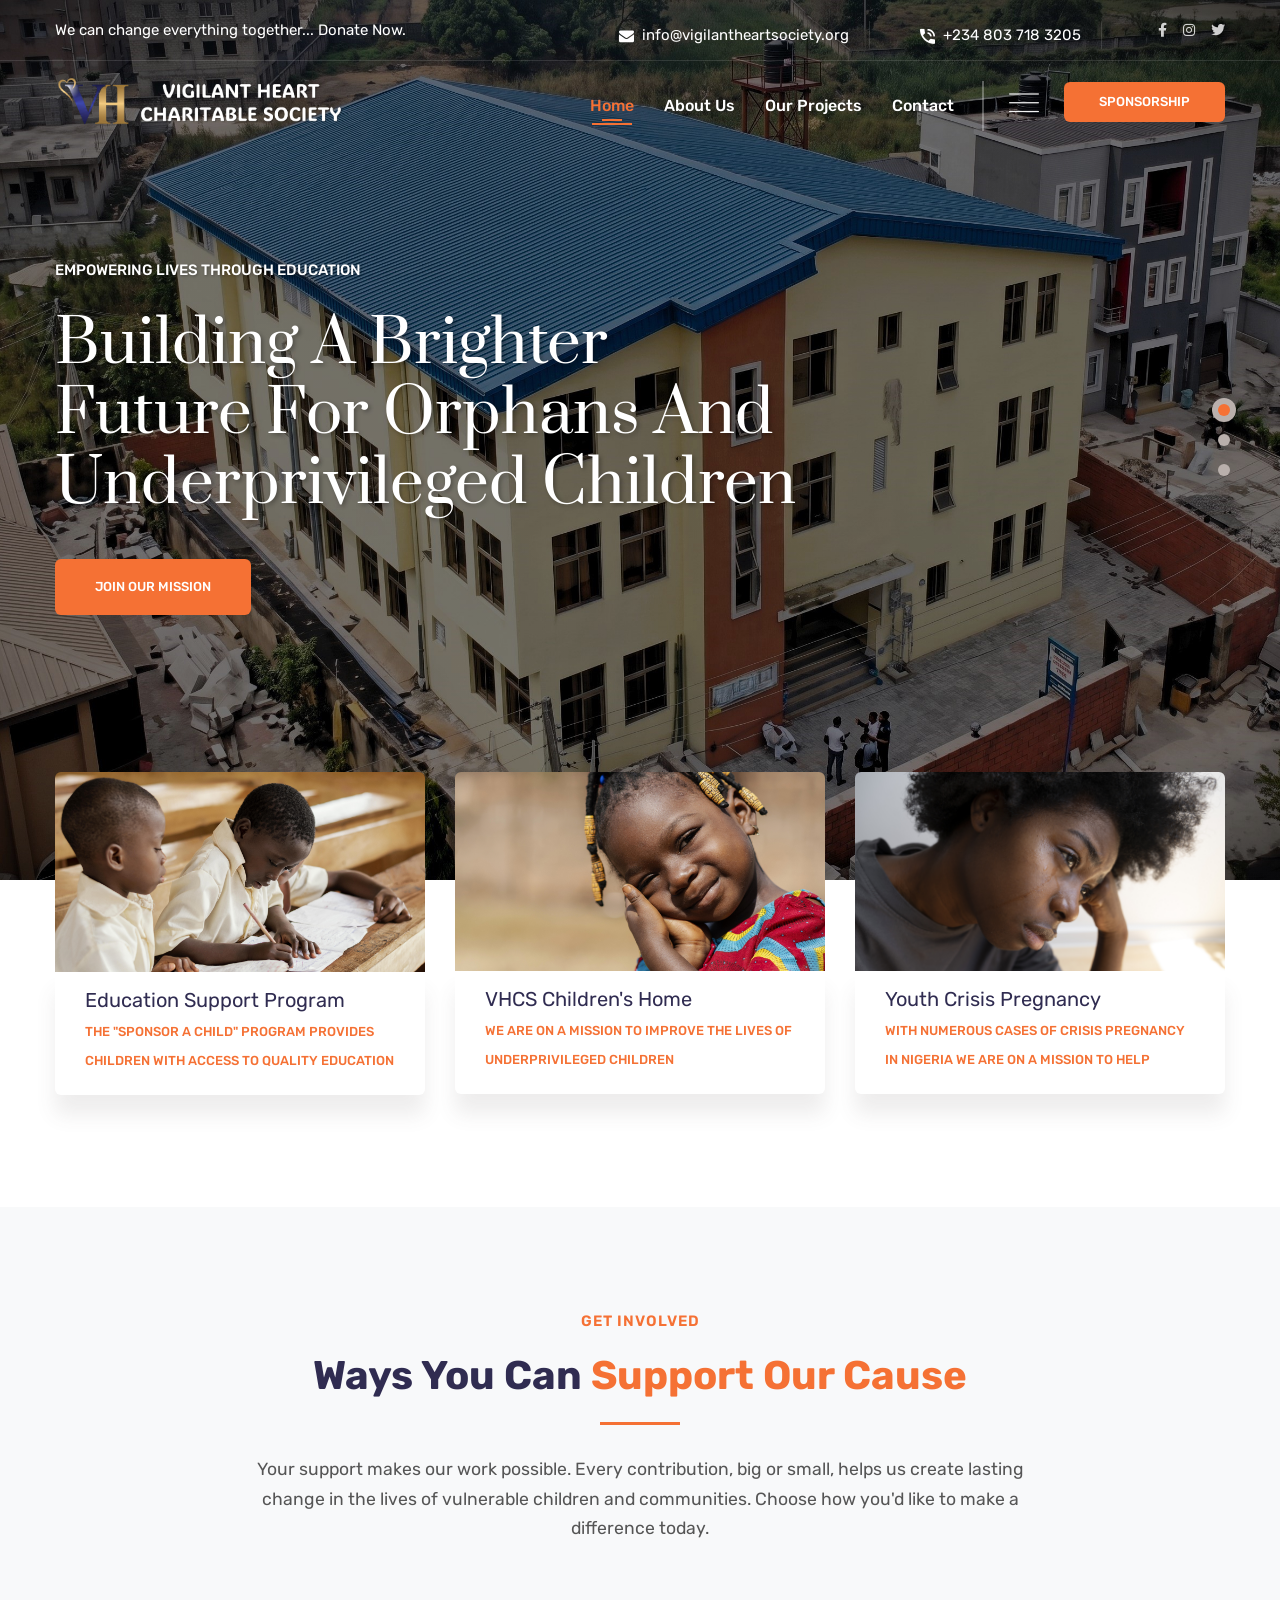
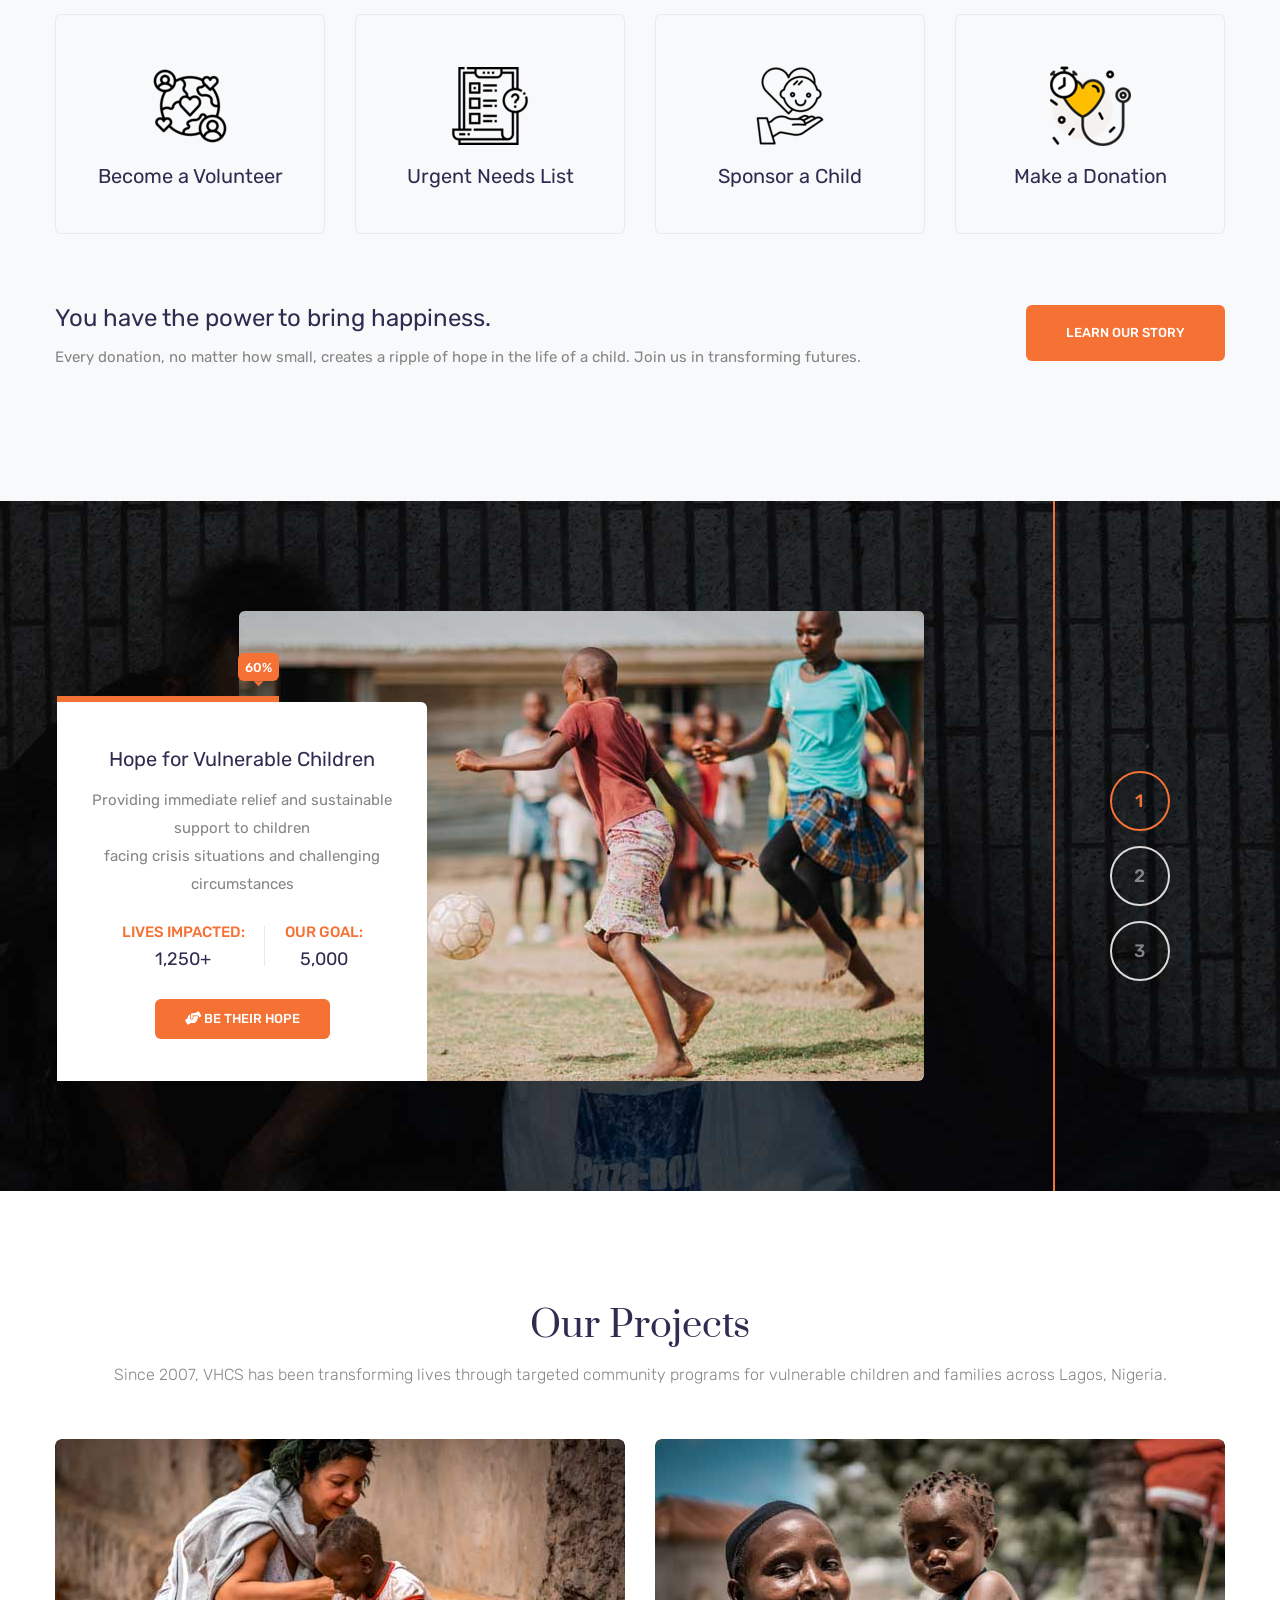
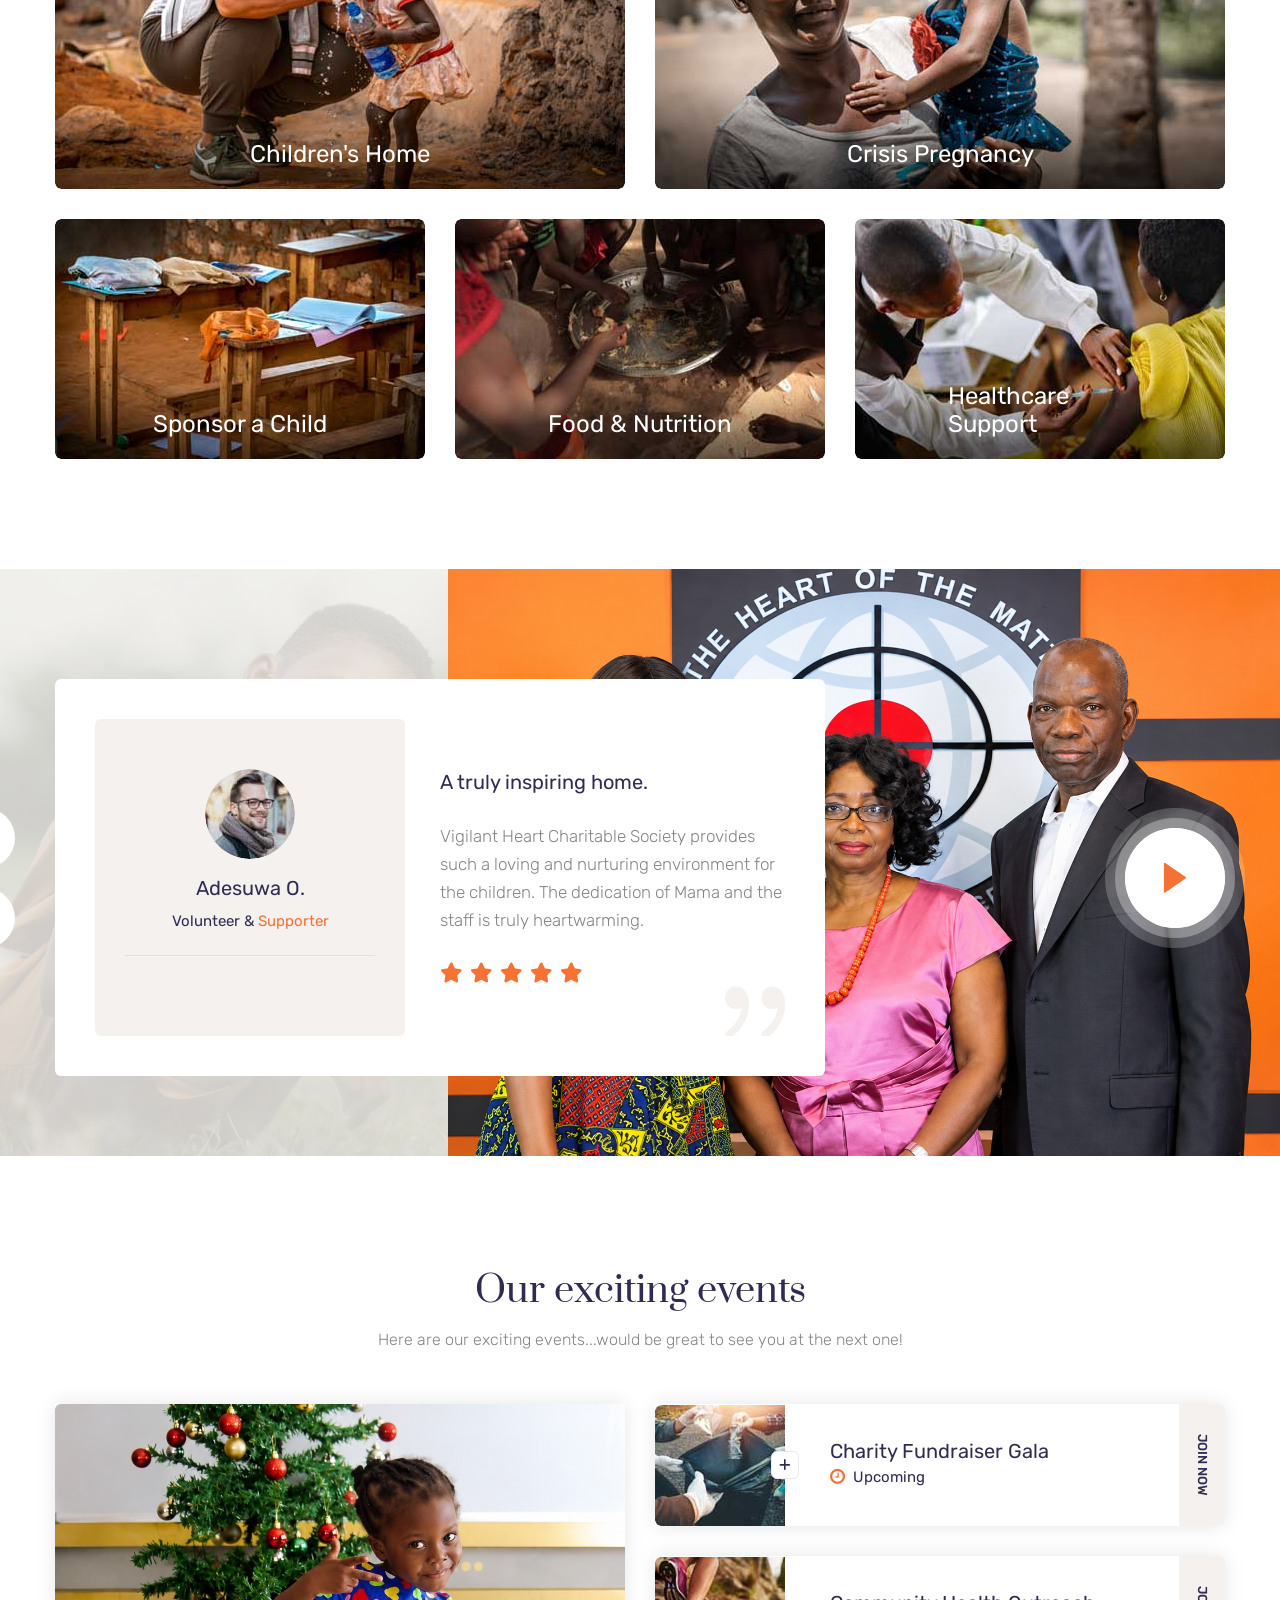
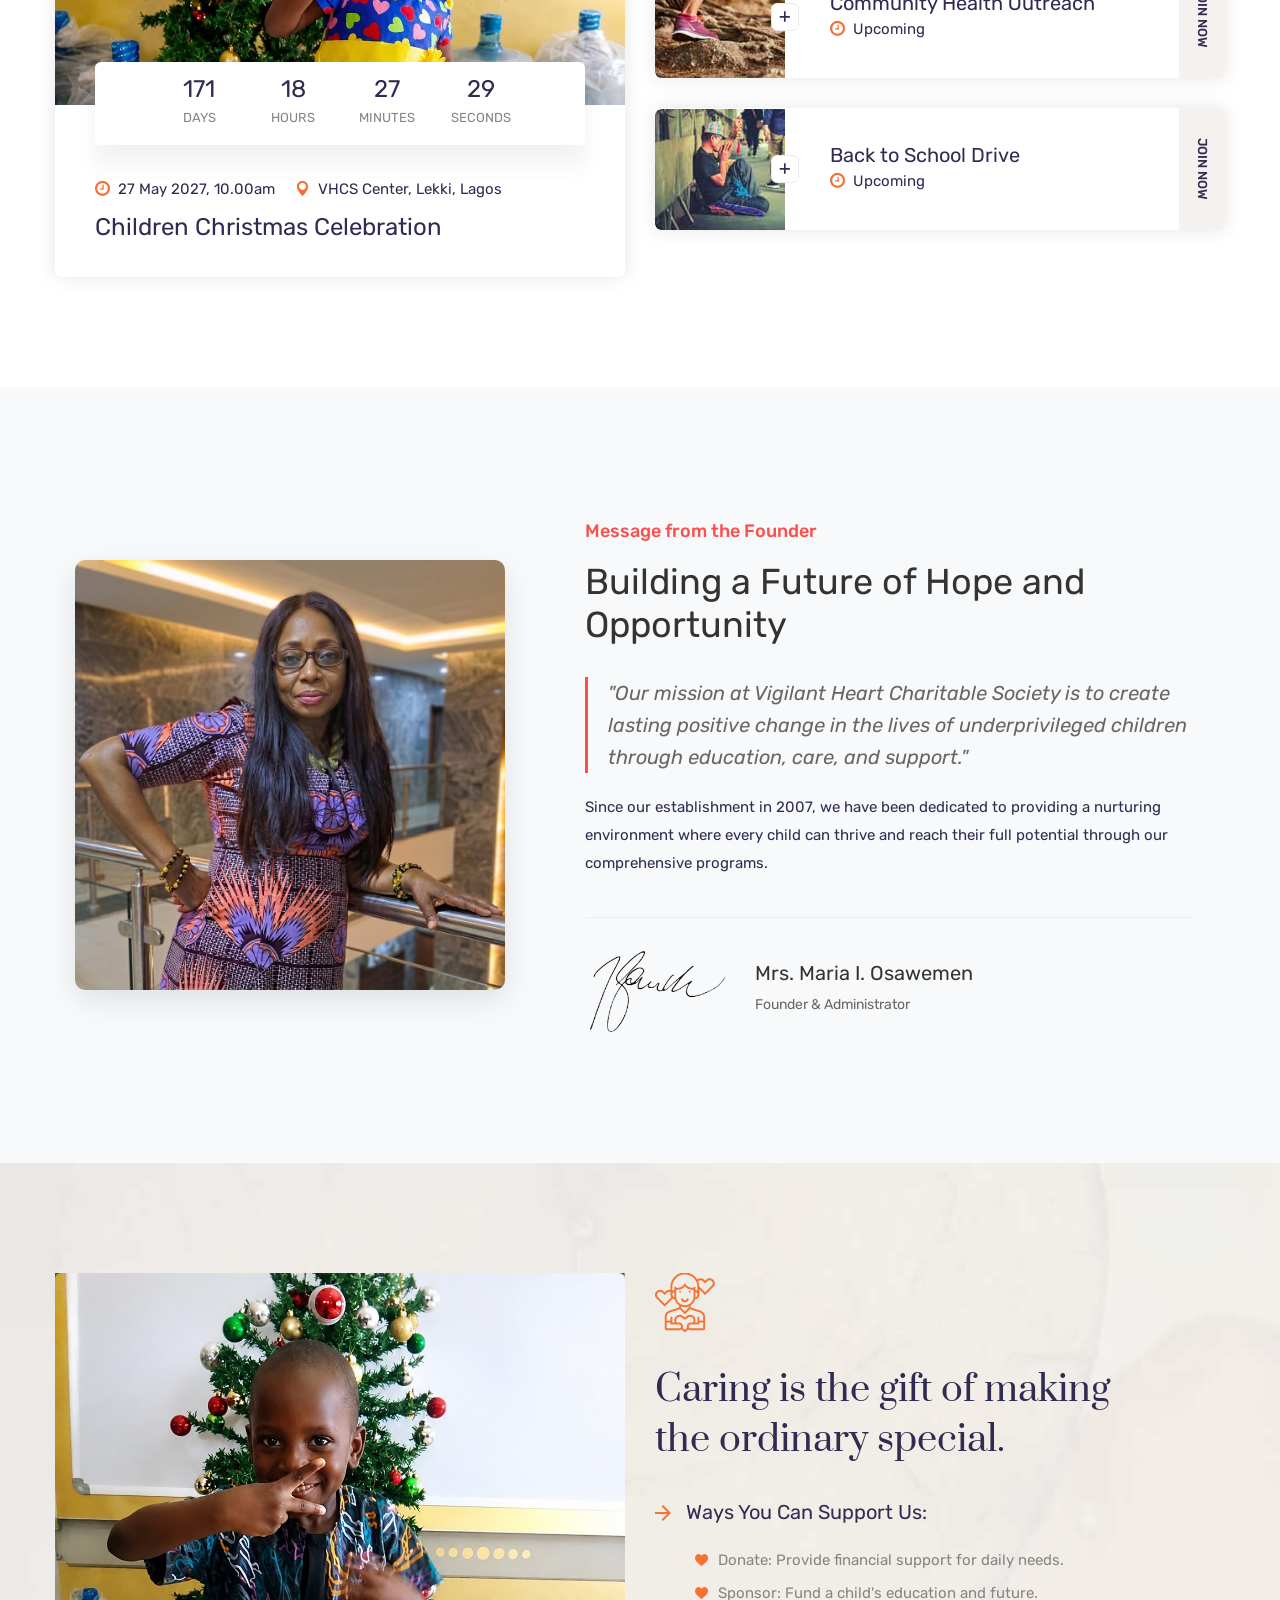
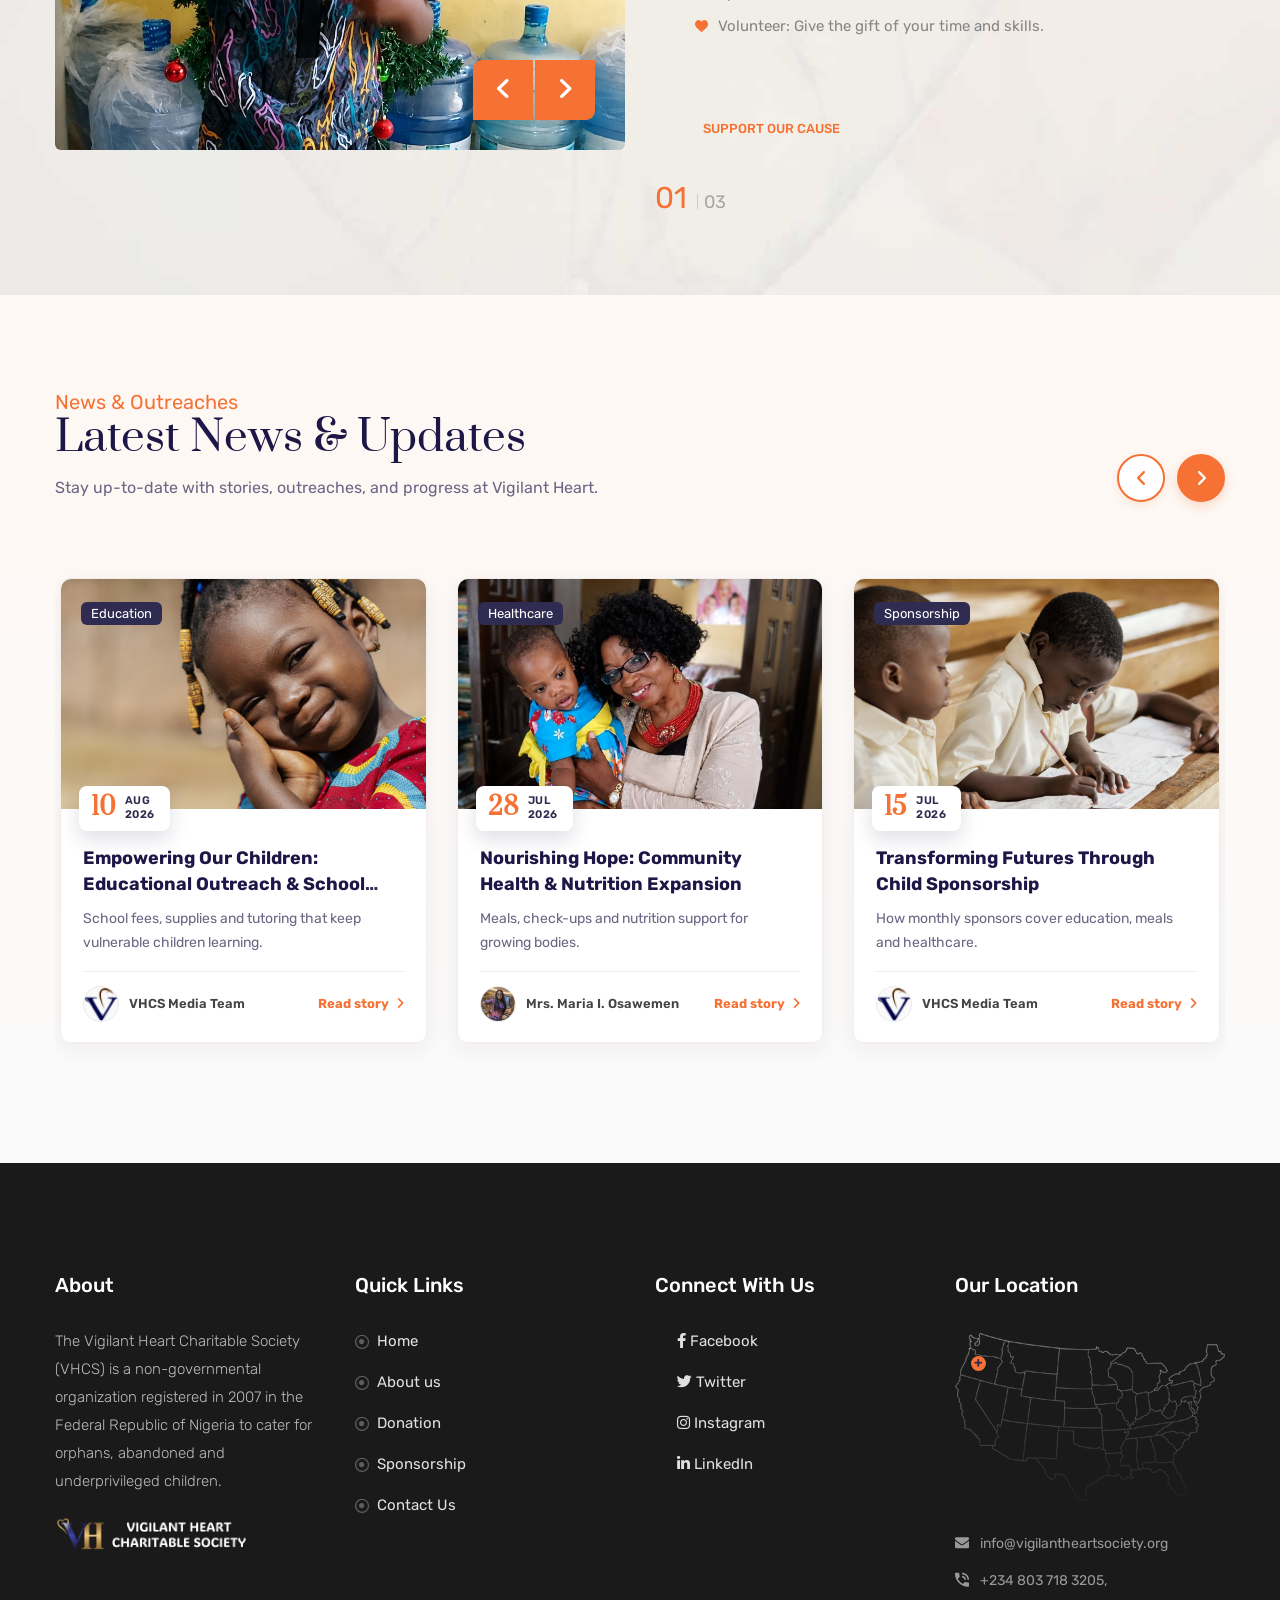
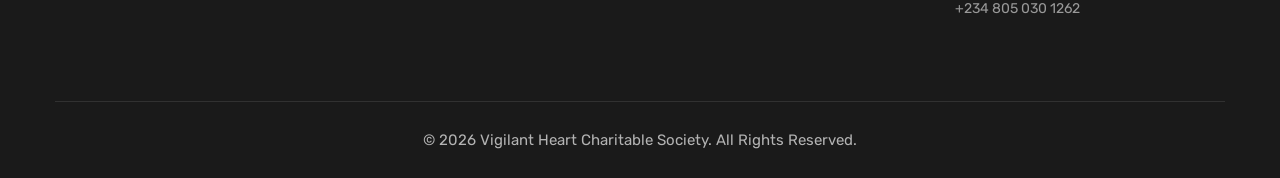
==== index.html @ 9d8cbc6f "Refactor code structure for improved readability and maintainability" ====
<!DOCTYPE html>
<html lang="en">

<head>
    <meta charset="utf-8">
    <meta name="description" content="Vigilant Heart Charitable Society is an orphanage and support center in Lagos, Nigeria, dedicated to caring for orphans, abandoned children, and underprivileged youth.">
    <title>We can change everything together | Vigilant Heart Charitable Society</title>

    <link rel="shortcut icon" href="images/favicon-2.png" type="image/x-icon">
    <link rel="icon" href="images/favicon-2.png" type="image/x-icon">

    <!-- Google Fonts -->
    <link href="https://fonts.googleapis.com/css?family=Prata|Rubik:300,400,500,700&amp;display=swap" rel="stylesheet">

    <!-- Stylesheets -->
    <link href="css/bootstrap.css" rel="stylesheet">
    <link href="css/jquery-ui.css" rel="stylesheet">
    <link href="css/swiper.min.css" rel="stylesheet">
    <link href="css/flaticon.css" rel="stylesheet">
    <link href="css/font-awesome.css" rel="stylesheet">
    <link href="css/animate.css" rel="stylesheet">
    <link href="css/custom-animate.css" rel="stylesheet">
    <link href="css/jquery.fancybox.min.css" rel="stylesheet">
    <link href="css/owl.css" rel="stylesheet">
    <link href="css/style.css" rel="stylesheet">
    <link href="css/sidebar-style.css" rel="stylesheet">
    <link href="css/responsive.css" rel="stylesheet">
    <link href="css/vhcs-custom.css" rel="stylesheet">
    <link href="https://cdnjs.cloudflare.com/ajax/libs/font-awesome/6.0.0-beta3/css/all.min.css" rel="stylesheet">

    <!-- Responsive -->
    <meta http-equiv="X-UA-Compatible" content="IE=edge">
    <meta name="viewport" content="width=device-width, initial-scale=1.0, maximum-scale=1.0, user-scalable=0">

</head>

<body>

    <div class="page-wrapper">
        <!-- Preloader -->
        <div class="loader-wrap">
            <div class="preloader"></div>
            <div class="layer layer-one"><span class="overlay"></span></div>
            <div class="layer layer-two"><span class="overlay"></span></div>
            <div class="layer layer-three"><span class="overlay"></span></div>
        </div>

        <!-- Main Header-->
        <header class="main-header style-two">
            <!-- Top bar -->
            <div class="top-bar style-two">
                <div class="auto-container">
                    <div class="wrapper-box">
                        <div class="left-content">
                            <div class="text">We can change everything together... <a href="#"
                                    class="donate-box-btn">Donate Now.</a></div>
                        </div>
                        <div class="right-content d-flex align-items-center">
                            <ul class="contact-info">
                                <li><span class="flaticon-mail"></span><a
                                        href="mailto:info@vigilantheartsociety.org">info@vigilantheartsociety.org</a>
                                </li>
                                <li><span class="flaticon-phone"></span><a href="tel:+2348050301262">+234 803 718 3205</a></li>
                            </ul>
                            <ul class="top-social-icons d-flex align-items-center">
                                <li><a href="#"><span class="fab fa-facebook-f"></span></a></li>
                                <li><a href="#"><span class="fab fa-instagram"></span></a></li>
                                <li><a href="#"><span class="fab fa-twitter"></span></a></li>
                            </ul>
                        </div>
                    </div>
                </div>
            </div>

            <!-- Header Upper -->
            <div class="header-upper style-two">
                <div class="auto-container">
                    <div class="wrapper-box">
                        <div class="logo-column">
                            <div class="logo-box">
                                <div class="logo"><a href="index.html"><img src="images/logo-2.png" alt="" title=""></a>
                                </div>
                            </div>
                        </div>
                        <div class="right-column">
                            <div class="option-wrapper">
                                <div class="nav-outer">

                                    <!-- Main Menu -->
                                    <nav class="main-menu navbar-expand-xl navbar-dark">

                                        <div class="collapse navbar-collapse">
                                            <ul class="navigation">
                                                <li class="current"><a href="index.html">Home</a>
                                                </li>
                                                <li class="dropdown"><a href="about.html">About Us</a>
                                                    <ul>
                                                        <li><a href="about.html#our-story">Our Story</a></li>
                                                        <li><a href="about.html#our-mission">Our Mission</a></li>
                                                        <li><a href="about.html#our-vision">Our Vision</a></li>
                                                        <li><a href="about.html#faqs">FAQs</a>
                                                        </li>
                                                    </ul>
                                                </li>

                                                <li class="dropdown"><a href="projects.html">Our Projects</a>
                                                    <ul>
                                                        <li><a href="sponsor.html">Sponsor a Child</a></li>
                                                        <li><a href="child-welfare.html">VHCS Children's Home</a></li>
                                                        <li><a href="crisis-pregnancy.html">Youth Crisis Pregnancy</a></li>
                                                        <li><a href="documents/urgent-needs-list.pdf" target="_blank">Urgent Needs</a></li>
                                                    </ul>
                                                </li>
                                                <li><a href="contact.html">Contact</a></li>
                                            </ul>
                                        </div>
                                    </nav><!-- Main Menu End-->

                                </div>

                                <div class="navbar-btn-wrap">
                                    <button class="anim-menu-btn">
                                        <i class="flaticon-menu"></i>
                                    </button>
                                </div>
                                <div class="link-btn volunteer-btn">
                                    <a href="#" class="theme-btn btn-style-four"><span>Sponsorship</span></a>
                                </div>
                            </div>
                        </div>
                    </div>
                </div>
            </div>
            <!--End Header Upper-->

            <!--End Header Upper-->
            <div class="sticky-header style-two">
                <div class="auto-container">
                    <div class="wrapper-box">
                        <div class="logo-column">
                            <div class="logo-box">
                                <div class="logo"><a href="index.html"><img src="images/vhcs-logo.png" alt=""
                                            title=""></a></div>
                            </div>
                        </div>
                        <div class="menu-column">
                            <div class="nav-outer">

                                <div class="nav-inner">

                                    <!-- Main Menu -->
                                    <nav class="main-menu navbar-expand-xl navbar-dark">

                                        <div class="collapse navbar-collapse">
                                            <ul class="navigation">
                                            </ul>
                                        </div>
                                    </nav><!-- Main Menu End-->

                                </div>
                            </div>
                        </div>
                            <button type="button" class="anim-menu-btn sticky-menu-btn" aria-label="Open menu"><span class="flaticon-menu"></span></button>
                    </div>
                </div>
            </div>

            <!-- Mobile Menu  -->
            <div class="mobile-menu style-two">
                <div class="menu-box">
                    <div class="logo"><a href="index.html"><img src="images/logo-2.png" alt=""></a></div>
                    <!-- Main Menu -->
                    <nav class="main-menu navbar-expand-xl navbar-dark">
                        <div class="navbar-header">
                            <!-- Toggle Button -->
                            <button type="button" class="navbar-toggle" data-toggle="collapse"
                                data-target="#navbarSupportedContent" aria-controls="navbarSupportedContent"
                                aria-expanded="false" aria-label="Toggle navigation">
                                <span class="flaticon-menu"></span>
                            </button>
                        </div>

                        <div class="collapse navbar-collapse" id="navbarSupportedContent">
                            <ul class="navigation">

                            </ul>
                        </div>
                    </nav>
                    <!-- Main Menu End-->
                </div>

            </div>
            <!-- End Mobile Menu -->

            <div class="nav-overlay">
                <div class="cursor"></div>
                <div class="cursor-follower"></div>
            </div>
        </header>
        <!-- End Main Header -->

        <!-- Hidden Sidebar -->
        <section class="hidden-sidebar style-two close-sidebar">
            <div class="sidebar-backdrop"></div>
            <div class="sidebar-content">
                <div class="hidden-sidebar-close"><span class="flaticon-cross"></span></div>
                <div class="logo"><a href="#"><img src="images/vhcs-logo.png" alt=""></a></div>

                <div class="sidebar-inner-content">

                    <div class="sidebar-header">
                        <h3 class="title">A Glimpse of Hope</h3>
                        <p class="quote">"The smallest act of kindness is worth more than the grandest intention."</p>
                    </div>

                    <div class="stories-of-change">
                        <h4 class="stories-title">Stories of Change</h4>
                        <div class="story-card-wrapper">
                            <!-- Story Card 1 -->
                            <a href="#" class="story-card">
                                <div class="story-card-image"
                                    style="background-image: url('images/resource/cause-4.jpg');"></div>
                                <div class="story-card-content">
                                    <h5>Empowering Futures</h5>
                                    <p>Providing education to over 80 children in the home and rural communities.</p>
                                </div>
                            </a>
                            <!-- Story Card 2 -->
                            <a href="#" class="story-card">
                                <div class="story-card-image"
                                    style="background-image: url('images/resource/cause-5.jpg');"></div>
                                <div class="story-card-content">
                                    <h5>Nourishing Hope</h5>
                                    <p>Delivering daily meals to children and families in need.</p>
                                </div>
                            </a>
                            <!-- Story Card 3 -->
                            <a href="#" class="story-card">
                                <div class="story-card-image"
                                    style="background-image: url('images/resource/cause-6.jpg');"></div>
                                <div class="story-card-content">
                                    <h5>Building Health</h5>
                                    <p>Offering free medical check-ups and healthcare services.</p>
                                </div>
                            </a>
                        </div>
                    </div>

                    <div class="sidebar-footer">
                        <div class="action-icons">
                            <a href="#" class="action-icon donate-box-btn">
                                <i class="fa fa-heart"></i>
                                <span>Donate</span>
                            </a>
                            <a href="#" class="action-icon volunteer-btn">
                                <i class="fa fa-users"></i>
                                <span>Volunteer</span>
                            </a>
                            <a href="#project" class="action-icon">
                                <i class="fa fa-briefcase"></i>
                                <span>Projects</span>
                            </a>
                        </div>
                        <div class="social-links-sidebar">
                            <a href="#"><i class="fab fa-whatsapp"></i></a>
                            <a href="#"><i class="fab fa-twitter"></i></a>
                            <a href="#"><i class="fab fa-instagram"></i></a>
                            <a href="#"><i class="fab fa-linkedin"></i></a>
                        </div>
                    </div>

                </div>
            </div>
        </section>

        <!-- Bnner Section -->
        <section class="banner-section style-two">
            <div class="swiper-container banner-slider">
                <div class="swiper-wrapper">
                    <!-- Slide Item -->
                    <div class="swiper-slide" style="background-image: url(images/main-slider/1.jpg);">
                        <div class="content-outer">
                            <div class="content-box">
                                <div class="inner">
                                    <h4>Empowering Lives Through Education</h4>
                                    <h1>Building a Brighter <br>Future for Orphans and <br>Underprivileged Children</h1>
                                    <div class="link-box"><a href="#" class="theme-btn btn-style-five"><span>Join Our
                                                Mission</span></a></div>
                                </div>
                            </div>
                        </div>
                    </div>

                    <!-- Slide Item -->
                    <div class="swiper-slide" style="background-image: url(images/main-slider/2.jpg);">
                        <div class="content-outer">
                            <div class="content-box justify-content-end">
                                <div class="inner">
                                    <h4>Making Dreams Possible</h4>
                                    <h1>Every Child Deserves <br>a Chance to <br>Thrive and Succeed</h1>
                                    <div class="link-box"><a href="#"
                                            class="theme-btn btn-style-five donate-box-btn"><span>Support Our
                                                Cause</span></a></div>
                                </div>
                            </div>
                        </div>
                    </div>

                    <!-- Slide Item -->
                    <div class="swiper-slide" style="background-image: url(images/main-slider/3.jpg);">
                        <div class="content-outer">
                            <div class="content-box">
                                <div class="inner">
                                    <h4>Creating Lasting Impact</h4>
                                    <h1>Transforming Lives <br>Through Care, <br>Education & Support</h1>
                                    <div class="link-box"><a href="#"
                                            class="theme-btn btn-style-five volunteer-btn"><span>Become a
                                                Volunteer</span></a></div>
                                </div>
                            </div>
                        </div>
                    </div>
                </div>
                <div class="banner-slider-pagination style-three"></div>
            </div>
        </section>
        <!-- End Bnner Section -->

        <!-- Causes Section Two -->
        <section class="causes-section-two">
            <div class="auto-container">
                <div class="cause-wrapper">
                    <div class="row">
                        <!-- Cause Block two -->
                        <div class="cause-block-two col-lg-4">
                            <div class="inner-box">
                                <div class="image">
                                    <img src="images/resource/sponosor-a-child.jpg" alt="">
                                    <div class="overlay">
                                        <a href="sponsor.html" class="theme-btn btn-style-seven"><span>Sponsor a
                                                Child</span></a>
                                    </div>
                                </div>
                                <div class="lower-content">
                                    <!--Progress Levels-->
                                    <div class="progress-levels style-two">

                                        <!--Skill Box-->
                                        <!-- <div class="progress-box wow fadeInRight" data-wow-delay="100ms" data-wow-duration="1500ms">
                                        <div class="inner">
                                            <div class="bar">
                                                <div class="bar-innner"><div class="bar-fill" data-percent="60"><div class="percent"></div></div></div>
                                            </div>
                                        </div>
                                    </div> -->
                                    </div>
                                    <div class="wrapper-box">
                                        <h4><a href="sponsor.html">Education Support Program</a></h4>
                                        <div class="info-box">
                                            <a href="sponsor.html"><span>The "Sponsor a Child" program provides children with
                                                    access to quality education</span></a>
                                        </div>
                                    </div>
                                </div>
                            </div>
                        </div>
                        <!-- Cause Block two -->
                        <div class="cause-block-two col-lg-4">
                            <div class="inner-box">
                                <div class="image">
                                    <img src="images/resource/portrait-smiley-young-african-boy_23-2148852718.jpg"
                                        alt="">
                                    <div class="overlay">
                                        <a href="child-welfare.html" class="theme-btn btn-style-seven"><span>More
                                                Details</span></a>
                                    </div>
                                </div>
                                <div class="lower-content">
                                    <!--Progress Levels-->
                                    <div class="progress-levels style-two">

                                        <!--Skill Box-->
                                        <!-- <div class="progress-box wow fadeInRight" data-wow-delay="100ms" data-wow-duration="1500ms">
                                        <div class="inner">
                                            <div class="bar">
                                                <div class="bar-innner"><div class="bar-fill" data-percent="82"><div class="percent"></div></div></div>
                                            </div>
                                        </div>
                                    </div> -->
                                    </div>
                                    <div class="wrapper-box">
                                        <h4><a href="child-welfare.html">VHCS Children's Home</a></h4>
                                        <div class="info-box">
                                            <a href="child-welfare.html"><span>We are on a mission to improve the lives of
                                                    underprivileged children</span></a>
                                        </div>
                                    </div>
                                </div>
                            </div>
                        </div>
                        <!-- Cause Block two -->
                        <div class="cause-block-two col-lg-4">
                            <div class="inner-box">
                                <div class="image">
                                    <img src="images/resource/young-depressed-adult-home.jpg" alt="">
                                    <div class="overlay">
                                        <a href="crisis-pregnancy.html" class="theme-btn btn-style-seven"><span>More
                                                Details</span></a>
                                    </div>
                                </div>
                                <div class="lower-content">
                                    <!--Progress Levels-->
                                    <div class="progress-levels style-two">

                                        <!--Skill Box-->
                                        <!-- <div class="progress-box wow fadeInRight" data-wow-delay="100ms" data-wow-duration="1500ms">
                                        <div class="inner">
                                            <div class="bar">
                                                <div class="bar-innner"><div class="bar-fill" data-percent="52"><div class="percent"></div></div></div>
                                            </div>
                                        </div>
                                    </div> -->
                                    </div>
                                    <div class="wrapper-box">
                                        <h4><a href="crisis-pregnancy.html">Youth Crisis Pregnancy</a></h4>
                                        <div class="info-box">
                                            <a href="crisis-pregnancy.html"><span>With numerous cases of crisis pregnancy in Nigeria we are
                                                    on a mission to help</span></a>
                                        </div>
                                    </div>
                                </div>
                            </div>
                        </div>
                    </div>
                </div>
            </div>
        </section>

        <!-- Feature Section -->
        <section class="feature-section bg-light" style="padding: 100px 0;">
            <div class="auto-container">
                <div class="text-center mb-5" style="margin-bottom: 70px !important;">
                    <span class="subtitle"
                        style="color: var(--theme-color-two); font-weight: 600; letter-spacing: 1px; text-transform: uppercase; display: block; margin-bottom: 15px;">Get
                        Involved</span>
                    <h1 style="font-size: 2.5rem; font-weight: 700; line-height: 1.3; margin-bottom: 20px;">Ways You Can
                        <span style="color: var(--theme-color-two);">Support Our Cause</span></h1>
                    <div class="divider mx-auto"
                        style="width: 80px; height: 3px; background: var(--theme-color-two); margin: 0 auto 30px;">
                    </div>
                    <p style="font-size: 1.1rem; color: #555; max-width: 800px; margin: 0 auto; line-height: 1.7;">
                        Your support makes our work possible. Every contribution, big or small, helps us create lasting
                        change in the lives of vulnerable children and communities.
                        Choose how you'd like to make a difference today.
                    </p>
                </div>
                <div class="row">
                    <!-- Feature Block Two -->
                    <div class="col-lg-3 col-md-6 feature-block-two">
                        <div class="inner-box">
                            <div class="icon-box">
                                <img src="images/icons/icon-6.png" alt="Volunteer">
                            </div>
                            <h4>Become a Volunteer</h4>
                            <div class="overlay">
                                <h4>Join Our Team</h4>
                                <div class="text">Make a direct impact by sharing your time and skills to support
                                    vulnerable children and communities.</div>
                                <div class="link-btn volunteer-btn"><a href="#" class="theme-btn btn-style-five"><span>Volunteer
                                            Now</span></a></div>
                            </div>
                        </div>
                    </div>
                    <!-- Feature Block Two -->
                    <div class="col-lg-3 col-md-6 feature-block-two">
                        <div class="inner-box">
                            <div class="icon-box">
                                <img src="images/icons/icon-7.png" alt="Urgent Needs">
                            </div>
                            <h4>Urgent Needs List</h4>
                            <div class="overlay">
                                <h4>Orphanage Needs</h4>
                                <div class="text">View and download our current list of urgent items needed at our
                                    orphanages and care centers.</div>
                                <div class="link-btn">
                                    <a href="documents/urgent-needs-list.pdf" class="theme-btn btn-style-five"
                                        target="_blank" download="VHCS-Urgent-Needs-List.pdf">
                                        <span>Download List</span>
                                    </a>
                                </div>
                            </div>
                        </div>
                    </div>
                    <!-- Feature Block Two -->
                    <div class="col-lg-3 col-md-6 feature-block-two">
                        <div class="inner-box">
                            <div class="icon-box">
                                <img src="images/icons/icon-8.png" alt="Sponsor">
                            </div>
                            <h4>Sponsor a Child</h4>
                            <div class="overlay">
                                <h4>Change a Life</h4>
                                <div class="text">Provide education, healthcare, and hope to a child in need through our
                                    sponsorship program.</div>
                                <div class="link-btn"><a href="#" class="theme-btn btn-style-five"><span>Sponsor
                                            Now</span></a></div>
                            </div>
                        </div>
                    </div>
                    <!-- Feature Block Two -->
                    <div class="col-lg-3 col-md-6 feature-block-two">
                        <div class="inner-box">
                            <div class="icon-box">
                                <img src="images/icons/icon-9.png" alt="Donate">
                            </div>
                            <h4>Make a Donation</h4>
                            <div class="overlay">
                                <h4>Support Our Cause</h4>
                                <div class="text">Your generous contribution helps us<br> provide essential services and
                                    <br>support to those in need.</div>
                                <div class="link-btn"><a href="#"
                                        class="theme-btn btn-style-five donate-box-btn"><span>Donate Now</span></a>
                                </div>
                            </div>
                        </div>
                    </div>
                </div>
            </div>
            <div class="call-to-action">
                <div class="auto-container">
                    <div class="wrapper-box">
                        <div class="left-content">
                            <h3>You have the power to bring happiness.</h3>
                            <div class="text">Every donation, no matter how small, creates a ripple of hope in the life of a child. Join us in transforming futures.</div>
                        </div>
                        <div class="right-content">
                            <a href="about.html" class="theme-btn btn-style-five"><span>Learn Our Story</span></a>
                        </div>
                    </div>
                </div>
            </div>
        </section>

        <!-- Causes Section Three -->
        <section class="causes-section-three" style="background-image: url(images/background/bg-3.jpg);">
            <div class="auto-container">
                <div class="cause-carousel-wrapper">
                    <div class="single-item-carousel owl-theme owl-carousel owl-dot-style-one owl-nav-none">
                        <!-- Cause Block three -->
                        <div class="cause-block-three">
                            <div class="inner-box">
                                <div class="image">
                                    <img src="images/resource/cause-7.jpg" alt="">
                                </div>
                                <div class="content-wrapper">
                                    <!--Progress Levels-->
                                    <div class="progress-levels style-two">

                                        <!--Skill Box-->
                                        <div class="progress-box wow fadeInRight" data-wow-delay="100ms"
                                            data-wow-duration="1500ms">
                                            <div class="inner">
                                                <div class="bar">
                                                    <div class="bar-innner">
                                                        <div class="bar-fill" data-percent="60">
                                                            <div class="percent"></div>
                                                        </div>
                                                    </div>
                                                </div>
                                            </div>
                                        </div>
                                    </div>
                                    <div class="content">
                                        <h4><a href="cause-details.html">Hope for Vulnerable Children</a></h4>
                                        <div class="text">Providing immediate relief and sustainable support to children
                                            <br>facing crisis situations and challenging circumstances</div>
                                        <ul class="info-box">
                                            <li><a href="cause-details.html"><span>Lives Impacted:</span> <br>1,250+</a></li>
                                            <li><a href="cause-details.html"><span>Our Goal:</span> <br>5,000</a></li>
                                        </ul>
                                        <div class="donate-btn"><a href="#"
                                                class="theme-btn btn-style-eight donate-box-btn"><i
                                                    class="fas fa-hands-helping"></i> Be Their Hope</a></div>
                                    </div>
                                </div>
                            </div>
                        </div>
                        <!-- Cause Block three -->
                        <div class="cause-block-three">
                            <div class="inner-box">
                                <div class="image">
                                    <img src="images/resource/cause-7.jpg" alt="">
                                </div>
                                <div class="content-wrapper">
                                    <!--Progress Levels-->
                                    <div class="progress-levels style-two">

                                        <!--Skill Box-->
                                        <div class="progress-box wow fadeInRight" data-wow-delay="100ms"
                                            data-wow-duration="1500ms">
                                            <div class="inner">
                                                <div class="bar">
                                                    <div class="bar-innner">
                                                        <div class="bar-fill" data-percent="60">
                                                            <div class="percent"></div>
                                                        </div>
                                                    </div>
                                                </div>
                                            </div>
                                        </div>
                                    </div>
                                    <div class="content">
                                        <h4><a href="cause-details.html">Empower Through Skills</a></h4>
                                        <div class="text">Providing vocational training and entrepreneurship <br>skills
                                            to create sustainable livelihoods</div>
                                        <ul class="info-box">
                                            <li><a href="cause-details.html"><span>Youth Trained:</span> <br>320+</a></li>
                                            <li><a href="cause-details.html"><span>Our Goal:</span> <br>1,000</a></li>
                                        </ul>
                                        <div class="donate-btn"><a href="#"
                                                class="theme-btn btn-style-eight donate-box-btn"><i
                                                    class="fas fa-tools"></i> Empower Youth</a></div>
                                    </div>
                                </div>
                            </div>
                        </div>
                        <!-- Cause Block three -->
                        <div class="cause-block-three">
                            <div class="inner-box">
                                <div class="image">
                                    <img src="images/resource/cause-7.jpg" alt="">
                                </div>
                                <div class="content-wrapper">
                                    <!--Progress Levels-->
                                    <div class="progress-levels style-two">

                                        <!--Skill Box-->
                                        <div class="progress-box wow fadeInRight" data-wow-delay="100ms"
                                            data-wow-duration="1500ms">
                                            <div class="inner">
                                                <div class="bar">
                                                    <div class="bar-innner">
                                                        <div class="bar-fill" data-percent="60">
                                                            <div class="percent"></div>
                                                        </div>
                                                    </div>
                                                </div>
                                            </div>
                                        </div>
                                    </div>
                                    <div class="content">
                                        <h4><a href="cause-details.html">Healthy Beginnings</a></h4>
                                        <div class="text">Ensuring access to quality healthcare and <br>nutrition for
                                            children in need</div>
                                        <ul class="info-box">
                                            <li><a href="cause-details.html"><span>Lives Touched:</span> <br>850+</a></li>
                                            <li><a href="cause-details.html"><span>Our Goal:</span> <br>2,500</a></li>
                                        </ul>
                                        <div class="donate-btn"><a href="#"
                                                class="theme-btn btn-style-eight donate-box-btn"><i
                                                    class="fas fa-heartbeat"></i> Support Health</a></div>
                                    </div>
                                </div>
                            </div>
                        </div>
                    </div>
                </div>
            </div>
        </section>

        <!-- Projects Section -->
        <section class="projects-section" id="project">
            <div class="auto-container">
                <div class="sec-title text-center">
                    <h1>Our Projects</h1>
                    <div class="text">Since 2007, VHCS has been transforming lives through targeted community programs for vulnerable children and families across Lagos, Nigeria.</div>
                </div>
                <div class="row">
                    <!-- Project Block One -->
                    <div class="col-lg-6 col-md-12 project-block-one">
                        <div class="inner-box">
                            <div class="image">
                                <img src="images/resource/project-1.jpg" alt="VHCS Children's Home">
                                <div class="icon-box">
                                    <span class="flaticon-shield"></span>
                                </div>
                            </div>
                            <h3><a href="child-welfare.html">Children's Home</a></h3>
                        </div>
                    </div>
                    <!-- Project Block One -->
                    <div class="col-lg-6 col-md-12 project-block-one">
                        <div class="inner-box">
                            <div class="image">
                                <img src="images/resource/project-2.jpg" alt="Youth Crisis Pregnancy">
                                <div class="icon-box">
                                    <span class="flaticon-heart"></span>
                                </div>
                            </div>
                            <h3><a href="crisis-pregnancy.html">Crisis Pregnancy</a></h3>
                        </div>
                    </div>
                    <!-- Project Block One -->
                    <div class="col-lg-4 col-md-6 project-block-one">
                        <div class="inner-box">
                            <div class="image">
                                <img src="images/resource/project-3.jpg" alt="Sponsor a Child">
                                <div class="icon-box">
                                    <span class="flaticon-book"></span>
                                </div>
                            </div>
                            <h3><a href="sponsor.html">Sponsor a Child</a></h3>
                        </div>
                    </div>
                    <!-- Project Block One -->
                    <div class="col-lg-4 col-md-6 project-block-one">
                        <div class="inner-box">
                            <div class="image">
                                <img src="images/resource/project-4.jpg" alt="Food & Nutrition">
                                <div class="icon-box">
                                    <span class="flaticon-fruit"></span>
                                </div>
                            </div>
                            <h3><a href="projects.html">Food &amp; Nutrition</a></h3>
                        </div>
                    </div>
                    <!-- Project Block One -->
                    <div class="col-lg-4 col-md-6 project-block-one">
                        <div class="inner-box">
                            <div class="image">
                                <img src="images/resource/project-5.jpg" alt="Healthcare Support">
                                <div class="icon-box">
                                    <span class="flaticon-emergency"></span>
                                </div>
                            </div>
                            <h3><a href="projects.html">Healthcare Support</a></h3>
                        </div>
                    </div>
                </div>
            </div>
        </section>
        <!-- Testimonial Section -->
        <section class="testimonial-section">
            <div class="sec-bg-one" style="background-image: url(images/background/bg-6.jpg);"></div>
            <div class="sec-bg-two" style="background-image: url(images/background/bg-4.jpg);"></div>
            <div class="auto-container">
                <div class="row align-items-lg-center justify-content-lg-between">
                    <div class="col-lg-8">
                        <div class="testimonial-carousel-wrapper">
                            <div class="single-item-carousel owl-carousel owl-theme">
                                <div class="testimonial-block-one">
                                    <div class="inner-box">
                                        <div class="author-box">
                                            <div class="author-info">
                                                <div class="image"><img src="images/resource/client-thumb-1.jpg" alt="">
                                                </div>
                                                <div class="author-title">Adesuwa O.</div>
                                                <div class="designation">Volunteer & <a href="#">Supporter</a></div>
                                                <div class="logo"></div>
                                            </div>
                                        </div>
                                        <div class="content-box">
                                            <h4>A truly inspiring home.</h4>
                                            <div class="text">Vigilant Heart Charitable Society provides such a loving and nurturing environment for the children. The dedication of Mama and the staff is truly heartwarming.</div>
                                            <div class="rating">
                                                <a href="#"><span class="fa fa-star"></span></a>
                                                <a href="#"><span class="fa fa-star"></span></a>
                                                <a href="#"><span class="fa fa-star"></span></a>
                                                <a href="#"><span class="fa fa-star"></span></a>
                                                <a href="#"><span class="fa fa-star"></span></a>
                                            </div>
                                            <div class="quote"><span class="flaticon-quote"></span></div>
                                        </div>
                                    </div>
                                </div>
                                <div class="testimonial-block-one">
                                    <div class="inner-box">
                                        <div class="author-box">
                                            <div class="author-info">
                                                <div class="image"><img src="images/resource/client-thumb-1.jpg" alt="">
                                                </div>
                                                <div class="author-title">Adesuwa O.</div>
                                                <div class="designation">Volunteer & <a href="#">Supporter</a></div>
                                                <div class="logo"></div>
                                            </div>
                                        </div>
                                        <div class="content-box">
                                            <h4>A truly inspiring home.</h4>
                                            <div class="text">Vigilant Heart Charitable Society provides such a loving and nurturing environment for the children. The dedication of Mama and the staff is truly heartwarming.</div>
                                            <div class="rating">
                                                <a href="#"><span class="fa fa-star"></span></a>
                                                <a href="#"><span class="fa fa-star"></span></a>
                                                <a href="#"><span class="fa fa-star"></span></a>
                                                <a href="#"><span class="fa fa-star"></span></a>
                                                <a href="#"><span class="fa fa-star"></span></a>
                                            </div>
                                            <div class="quote"><span class="flaticon-quote"></span></div>
                                        </div>
                                    </div>
                                </div>
                            </div>
                        </div>
                    </div>
                    <div class="col-lg-4">
                        <div class="default-video-box">
                            <a href="https://www.youtube.com/watch?v=fhUwT9e5NNs"
                                class="overlay-link lightbox-image video-fancybox ripple"><span
                                    class="flaticon-multimedia-1"></span></a>
                        </div>
                    </div>
                </div>
            </div>
        </section>

        <!-- Events Section Two -->
        <section class="events-section-two">
            <div class="auto-container">
                <div class="sec-title text-center">
                    <h1>Our exciting events</h1>
                    <div class="text">Here are our exciting events...would be great to see you at the next one!</div>
                </div>
                <div class="row">
                    <div class="col-lg-6">
                        <div class="event-block-two">
                            <div class="inner-box">
                                <div class="image"><a href="event-details.html"><img src="images/resource/event-4.jpg"
                                            alt=""></a></div>
                                <div class="lower-content">
                                    <div class="countdown-timer">
                                        <div class="default-coundown">
                                            <div class="box">
                                                <div class="countdown time-countdown-two"
                                                    data-countdown-time="2027/05/27"></div>
                                            </div>
                                        </div>
                                    </div>
                                    <div class="event-info">
                                        <div class="time"><span class="flaticon-clock"></span>27 May 2027, 10.00am</div>
                                        <div class="location"><span class="flaticon-point"></span>VHCS Center, Lekki, Lagos
                                        </div>
                                    </div>
                                    <h3><a href="#">Children Christmas Celebration</a></h3>
                                </div>
                            </div>
                        </div>
                    </div>
                    <div class="col-lg-6">
                        <div class="event-block-three">
                            <div class="inner-box">
                                <div class="image"><a href="event-details.html"><img src="images/resource/event-5.jpg"
                                            alt=""></a></div>
                                <div class="content">
                                    <div class="toggle-btn"><span class="fa fa-plus"></span></div>
                                    <h4><a href="#">Charity Fundraiser Gala</a></h4>
                                    <div class="time"><span class="flaticon-clock"></span>Upcoming</div>
                                    <div class="text">Join us for an evening of giving back and supporting <br>the children's education fund.</div>
                                </div>
                                <a href="event-details.html" class="join-btn">Join Now</a>
                            </div>
                        </div>
                        <div class="event-block-three">
                            <div class="inner-box">
                                <div class="image"><a href="event-details.html"><img src="images/resource/event-6.jpg"
                                            alt=""></a></div>
                                <div class="content">
                                    <div class="toggle-btn"><span class="fa fa-plus"></span></div>
                                    <h4><a href="#">Community Health Outreach</a></h4>
                                    <div class="time"><span class="flaticon-clock"></span>Upcoming</div>
                                    <div class="text">Providing free medical check-ups and supplies <br>to underprivileged families in our community.</div>
                                </div>
                                <a href="event-details.html" class="join-btn">Join Now</a>
                            </div>
                        </div>
                        <div class="event-block-three">
                            <div class="inner-box">
                                <div class="image"><a href="event-details.html"><img src="images/resource/event-7.jpg"
                                            alt=""></a></div>
                                <div class="content">
                                    <div class="toggle-btn"><span class="fa fa-plus"></span></div>
                                    <h4><a href="#">Back to School Drive</a></h4>
                                    <div class="time"><span class="flaticon-clock"></span>Upcoming</div>
                                    <div class="text">Help us equip our children with the necessary <br>books, bags, and stationery for the new term.</div>
                                </div>
                                <a href="event-details.html" class="join-btn">Join Now</a>
                            </div>
                        </div>
                    </div>
                </div>
            </div>
        </section>

        <!-- Message from Founder Section -->
        <section class="founder-message-section" style="background-color: #f8f9fa;">
            <div class="auto-container">
                <div class="row align-items-center">
                    <!-- Founder Image Column -->
                    <div class="col-lg-5 col-md-12">
                        <div class="founder-image-wrapper">
                            <div class="image-box">
                                <img src="images/resource/founder-image.jpg" alt="Founder" class="main-image">
                            </div>
                        </div>
                    </div>
                    <!-- Founder Message Column -->
                    <div class="col-lg-7 col-md-12">
                        <div class="founder-content">
                            <div class="sec-title">
                                <span class="sub-title">Message from the Founder</span>
                                <h2>Building a Future of Hope and Opportunity</h2>
                            </div>
                            <div class="text-content">
                                <p class="lead-text">"Our mission at Vigilant Heart Charitable Society is to create
                                    lasting positive change in the lives of underprivileged children through education,
                                    care, and support."</p>
                                <p>Since our establishment in 2007, we have been dedicated to providing a nurturing
                                    environment where every child can thrive and reach their full potential through our
                                    comprehensive programs.</p>

                                <div class="founder-signature">
                                    <img src="images/resource/signature.png" alt="Founder's Signature">
                                    <div class="founder-info">
                                        <h4>Mrs. Maria I. Osawemen</h4>
                                        <span>Founder & Administrator</span>
                                    </div>
                                </div>
                            </div>
                        </div>
                    </div>
                </div>
            </div>
        </section>

        <!-- Volunteer Section Two -->
        <section class="volunteer-section-two" style="background-image: url(images/background/bg-7.jpg);">
            <div class="auto-container">
                <div class="volunteer-carousel">
                    <div class="row">
                        <div class="col-lg-6">
                            <div class="swiper-container volunteer-image">
                                <div class="swiper-wrapper">
                                    <div class="swiper-slide">
                                        <div class="author-thumb"><img src="images/resource/image-12.jpg" alt=""></div>
                                    </div>
                                    <div class="swiper-slide">
                                        <div class="author-thumb"><img src="images/resource/image-13.jpg" alt=""></div>
                                    </div>
                                    <div class="swiper-slide">
                                        <div class="author-thumb"><img src="images/resource/image-14.jpg" alt=""></div>
                                    </div>
                                </div>
                                <div class="swiper-nav-button">
                                    <!-- Add Arrows -->
                                    <div class="swiper-button-next"><i class="fa fa-angle-right"></i></div>
                                    <div class="swiper-button-prev"><i class="fa fa-angle-left"></i></div>
                                </div>
                            </div>
                        </div>
                        <div class="col-lg-6">
                            <div class="swiper-container volunteer-content">
                                <div class="swiper-wrapper">
                                    <div class="swiper-slide">
                                        <!-- Support Block 1: Ways to Support -->
                                        <div class="volunteer-block">
                                            <div class="inner-box">
                                                <div class="icon-box"><span class="flaticon-love"></span></div>
                                                <h1>Caring is the gift of making <br>the ordinary special.</h1>
                                                <h4><span class="flaticon-next"></span>Ways You Can Support Us:</h4>
                                                <ul class="list">
                                                    <li>Donate: Provide financial support for daily needs.</li>
                                                    <li>Sponsor: Fund a child's education and future.</li>
                                                    <li>Volunteer: Give the gift of your time and skills.</li>
                                                </ul>
                                                <a href="#" class="theme-btn btn-style-one donate-box-btn mt-4"><span>Support Our Cause</span></a>
                                            </div>
                                        </div>
                                    </div>
                                    <div class="swiper-slide">
                                        <!-- Support Block 2: Core Values -->
                                        <div class="volunteer-block">
                                            <div class="inner-box">
                                                <div class="icon-box"><span class="flaticon-love"></span></div>
                                                <h1>Our core values drive <br>everything we do.</h1>
                                                <h4><span class="flaticon-next"></span>Our Core Values:</h4>
                                                <ul class="list">
                                                    <li>Education: Nurturing every child's potential.</li>
                                                    <li>Family: Providing a loving, safe home.</li>
                                                    <li>Integrity: Building strong character for the future.</li>
                                                </ul>
                                                <a href="about.html" class="theme-btn btn-style-one mt-4"><span>Learn More</span></a>
                                            </div>
                                        </div>
                                    </div>
                                    <div class="swiper-slide">
                                        <!-- Support Block 3: Volunteer Guide -->
                                        <div class="volunteer-block">
                                            <div class="inner-box">
                                                <div class="icon-box"><span class="flaticon-love"></span></div>
                                                <h1>Give the gift of your <br>time and skills.</h1>
                                                <h4><span class="flaticon-next"></span>How to Start Volunteering:</h4>
                                                <ul class="list">
                                                    <li>Why: Make a direct impact on a child's life.</li>
                                                    <li>Roles: Mentoring, healthcare, event organization.</li>
                                                    <li>How: Fill out our simple online form to get started.</li>
                                                </ul>
                                                <a href="#" class="theme-btn btn-style-one volunteer-btn mt-4"><span>Volunteer Now</span></a>
                                            </div>
                                        </div>
                                    </div>
                                </div>
                                <div class="swiper-counter-two">
                                    <div id="current">01</div>
                                    <div id="total"></div>
                                </div>
                            </div>
                        </div>
                    </div>
                </div>
            </div>
        </section>

        <style>
            .founder-message-section {
                padding: 100px 0;
                position: relative;
                overflow: hidden;
            }

            .volunteer-block .btn-style-one {
                border-color: #f57134;
                color: #f57134;
            }
            
            .volunteer-block .btn-style-one:hover {
                background-color: #f57134;
                color: #ffffff;
            }

            .founder-image-wrapper {
                position: relative;
                padding: 20px;
            }

            .founder-image-wrapper .image-box {
                position: relative;
                border-radius: 10px;
                overflow: visible;
                box-shadow: 0 10px 30px rgba(0, 0, 0, 0.1);
            }

            .founder-image-wrapper .main-image {
                width: 100%;
                height: auto;
                border-radius: 10px;
                transition: transform 0.3s ease;
            }

            .founder-image-wrapper:hover .main-image {
                transform: scale(1.02);
            }

            .founder-content {
                padding: 30px;
            }

            .founder-content .sec-title {
                margin-bottom: 30px;
            }

            .founder-content .sub-title {
                color: #ff4d4d;
                font-size: 18px;
                font-weight: 500;
                margin-bottom: 15px;
                display: block;
            }

            .founder-content h2 {
                font-size: 36px;
                line-height: 1.2;
                margin-bottom: 20px;
                color: #333333;
            }

            .founder-content .lead-text {
                font-size: 20px;
                line-height: 1.6;
                color: #666666;
                font-style: italic;
                margin-bottom: 20px;
                padding-left: 20px;
                border-left: 3px solid #ff4d4d;
            }

            .feature-grid {
                display: grid;
                grid-template-columns: repeat(2, 1fr);
                gap: 30px;
                margin: 40px 0;
            }

            .feature-item {
                text-align: center;
                padding: 20px;
                background: #ffffff;
                border-radius: 10px;
                box-shadow: 0 5px 15px rgba(0, 0, 0, 0.05);
                transition: transform 0.3s ease;
            }

            .feature-item:hover {
                transform: translateY(-5px);
            }

            .feature-item .icon-box {
                width: 70px;
                height: 70px;
                background: #fff5f5;
                border-radius: 50%;
                display: flex;
                align-items: center;
                justify-content: center;
                margin: 0 auto 15px;
            }

            .feature-item .icon-box span {
                font-size: 30px;
                color: #ff4d4d;
            }

            .feature-item h4 {
                font-size: 18px;
                margin-bottom: 10px;
                color: #333333;
            }

            .feature-item p {
                font-size: 14px;
                color: #666666;
                margin: 0;
            }

            .founder-signature {
                display: flex;
                align-items: center;
                margin-top: 40px;
                padding-top: 30px;
                border-top: 1px solid #eeeeee;
            }

            .founder-signature img {
                max-width: 150px;
                margin-right: 20px;
            }

            .founder-info h4 {
                font-size: 20px;
                margin-bottom: 5px;
                color: #333333;
            }

            .founder-info span {
                font-size: 14px;
                color: #666666;
            }

            @media (max-width: 991px) {
                .founder-message-section {
                    padding: 60px 0;
                }

                .founder-content {
                    padding: 30px 0;
                }

                .feature-grid {
                    grid-template-columns: 1fr;
                }

                .founder-image-wrapper {
                    margin-bottom: 40px;
                }

                /* Social Media & Contact Styles */
                .social-links a {
                    transition: all 0.3s ease;
                    padding: 10px 0;
                    border-radius: 5px;
                }

                .social-links a:hover {
                    transform: translateX(5px);
                    color: #ff6b6b !important;
                }

                .social-icon {
                    width: 36px;
                    height: 36px;
                    background: rgba(255, 255, 255, 0.1);
                    border-radius: 5px;
                    transition: all 0.3s ease;
                }

                .social-links a:hover .social-icon {
                    background: #ff6b6b;
                }

                .contact-info i {
                    color: #ff6b6b;
                    min-width: 20px;
                    text-align: center;
                }

                .contact-info a:hover {
                    color: #ff6b6b !important;
                    text-decoration: none !important;
                }

                /* Social Media & Contact Icons */
                .social-icon {
                    display: inline-flex;
                    align-items: center;
                    justify-content: center;
                    width: 40px;
                    height: 40px;
                    background: rgba(255, 255, 255, 0.1);
                    border-radius: 5px;
                    font-size: 16px;
                    transition: all 0.3s ease;
                    margin-right: 0;
                }

                .social-icon i {
                    font-size: 18px;
                    color: #ffffff;
                }

                .social-item a {
                    transition: all 0.3s ease;
                    text-decoration: none !important;
                }

                .social-item:hover .social-icon {
                    background: #ff6b6b;
                    transform: translateX(5px);
                }

                .social-item:hover a {
                    color: #ff6b6b !important;
                }

                .contact-icon {
                    color: #ff6b6b;
                    font-size: 18px;
                    min-width: 24px;
                    margin-top: 2px;
                }

                .contact-item a {
                    transition: color 0.3s ease;
                    text-decoration: none !important;
                }

                .contact-item a:hover {
                    color: #ff6b6b !important;
                }
            } /* End of max-width: 991px */
                
            /* Top Bar Enhancements */
                .top-social-icons {
                    margin-bottom: 0;
                    padding-left: 5px;
                    margin-left: 15px;
                }
                .top-social-icons li a {
                    color: #ffffff;
                    opacity: 0.8;
                    transition: all 0.3s ease;
                    margin-left: 16px;
                    font-size: 14px;
                }
                .top-social-icons li a:hover {
                    opacity: 1;
                    color: #f57134;
                    transform: scale(1.1);
                }
                
                /* Dropdown Enhancements */
                .main-menu .navigation > li > ul {
                    box-shadow: 0 10px 30px rgba(0, 0, 0, 0.08) !important;
                    border-radius: 6px !important;
                    padding: 15px 0 !important;
                    border: none !important;
                }
                .main-menu .navigation > li > ul > li > a {
                    transition: all 0.3s ease !important;
                }
                .main-menu .navigation > li > ul > li:hover > a {
                    background-color: rgba(245, 113, 52, 0.05) !important;
                    color: #f57134 !important;
                    padding-left: 35px !important;
                }
        </style>

        <!-- Blog Section -->
        <section class="blog-section vhcs-blog">
            <div class="auto-container">
                <div class="vhcs-blog-head">
                    <div>
                        <h5 style="color: #f57134;">News &amp; Outreaches</h5>
                        <h2>Latest News &amp; Updates</h2>
                        <p>Stay up-to-date with stories, outreaches, and progress at Vigilant Heart.</p>
                    </div>
                    <div class="vhcs-blog-nav">
                        <button class="blog-slider-prev" aria-label="Previous stories"><i class="fa fa-angle-left"></i></button>
                        <button class="blog-slider-next" aria-label="Next stories"><i class="fa fa-angle-right"></i></button>
                    </div>
                </div>

                <!-- Swiper Container -->
                <div class="swiper-container blog-slider">
                    <div class="swiper-wrapper">
                        <!-- Slide 1 -->
                        <div class="swiper-slide">
                            <article class="vhcs-post">
                                <div class="vhcs-post-media">
                                    <a class="img-wrap" href="#"><img src="images/resource/portrait-smiley-young-african-boy_23-2148852718.jpg" alt="Educational Outreach"></a>
                                    <div class="category"><a href="#">Education</a></div>
                                    <div class="vhcs-post-date"><strong>10</strong><span>Aug<br>2026</span></div>
                                </div>
                                <div class="vhcs-post-body">
                                    <h4><a href="#">Empowering Our Children: Educational Outreach &amp; School Fees</a></h4>
                                    <p>School fees, supplies and tutoring that keep vulnerable children learning.</p>
                                    <div class="vhcs-post-foot">
                                        <div class="vhcs-post-author"><span class="ava"><img src="images/favicon-2.png" alt="VHCS"></span><span>VHCS Media Team</span></div>
                                        <a class="vhcs-post-link" href="#">Read story <i class="fa fa-angle-right"></i></a>
                                    </div>
                                </div>
                            </article>
                        </div>
                        <!-- Slide 2 -->
                        <div class="swiper-slide">
                            <article class="vhcs-post">
                                <div class="vhcs-post-media">
                                    <a class="img-wrap" href="#"><img src="images/resource/cause-4.jpg" alt="Health and Nutrition"></a>
                                    <div class="category"><a href="#">Healthcare</a></div>
                                    <div class="vhcs-post-date"><strong>28</strong><span>Jul<br>2026</span></div>
                                </div>
                                <div class="vhcs-post-body">
                                    <h4><a href="#">Nourishing Hope: Community Health &amp; Nutrition Expansion</a></h4>
                                    <p>Meals, check-ups and nutrition support for growing bodies.</p>
                                    <div class="vhcs-post-foot">
                                        <div class="vhcs-post-author"><span class="ava"><img src="images/resource/founder-image.jpg" alt="Mrs. Maria I. Osawemen"></span><span>Mrs. Maria I. Osawemen</span></div>
                                        <a class="vhcs-post-link" href="#">Read story <i class="fa fa-angle-right"></i></a>
                                    </div>
                                </div>
                            </article>
                        </div>
                        <!-- Slide 3 -->
                        <div class="swiper-slide">
                            <article class="vhcs-post">
                                <div class="vhcs-post-media">
                                    <a class="img-wrap" href="sponsor.html"><img src="images/resource/sponosor-a-child.jpg" alt="Child Sponsorship"></a>
                                    <div class="category"><a href="sponsor.html">Sponsorship</a></div>
                                    <div class="vhcs-post-date"><strong>15</strong><span>Jul<br>2026</span></div>
                                </div>
                                <div class="vhcs-post-body">
                                    <h4><a href="sponsor.html">Transforming Futures Through Child Sponsorship</a></h4>
                                    <p>How monthly sponsors cover education, meals and healthcare.</p>
                                    <div class="vhcs-post-foot">
                                        <div class="vhcs-post-author"><span class="ava"><img src="images/favicon-2.png" alt="VHCS"></span><span>VHCS Media Team</span></div>
                                        <a class="vhcs-post-link" href="sponsor.html">Read story <i class="fa fa-angle-right"></i></a>
                                    </div>
                                </div>
                            </article>
                        </div>
                        <!-- Slide 4 -->
                        <div class="swiper-slide">
                            <article class="vhcs-post">
                                <div class="vhcs-post-media">
                                    <a class="img-wrap" href="#"><img src="images/resource/cause-5.jpg" alt="Recreation"></a>
                                    <div class="category"><a href="#">Recreation</a></div>
                                    <div class="vhcs-post-date"><strong>30</strong><span>Jun<br>2026</span></div>
                                </div>
                                <div class="vhcs-post-body">
                                    <h4><a href="#">Spreading Smiles: Weekend Skills &amp; Creative Outreaches</a></h4>
                                    <p>Weekend skills, games and creative sessions that spark joy.</p>
                                    <div class="vhcs-post-foot">
                                        <div class="vhcs-post-author"><span class="ava"><i class="fa fa-user"></i></span><span>VHCS Volunteer Team</span></div>
                                        <a class="vhcs-post-link" href="#">Read story <i class="fa fa-angle-right"></i></a>
                                    </div>
                                </div>
                            </article>
                        </div>
                        <!-- Slide 5 -->
                        <div class="swiper-slide">
                            <article class="vhcs-post">
                                <div class="vhcs-post-media">
                                    <a class="img-wrap" href="#"><img src="images/resource/project-1.jpg" alt="Facility Upgrades"></a>
                                    <div class="category"><a href="#">Facility</a></div>
                                    <div class="vhcs-post-date"><strong>12</strong><span>Jun<br>2026</span></div>
                                </div>
                                <div class="vhcs-post-body">
                                    <h4><a href="#">Building a Safer Home: Facility Upgrades at VHCS Center</a></h4>
                                    <p>Renovations and safety upgrades across the VHCS home.</p>
                                    <div class="vhcs-post-foot">
                                        <div class="vhcs-post-author"><span class="ava"><i class="fa fa-user"></i></span><span>Barr. Mathew Osawemen</span></div>
                                        <a class="vhcs-post-link" href="#">Read story <i class="fa fa-angle-right"></i></a>
                                    </div>
                                </div>
                            </article>
                        </div>
                        <!-- Slide 6 -->
                        <div class="swiper-slide">
                            <article class="vhcs-post">
                                <div class="vhcs-post-media">
                                    <a class="img-wrap" href="#"><img src="images/resource/project-2.jpg" alt="Volunteer Story"></a>
                                    <div class="category"><a href="#">Volunteers</a></div>
                                    <div class="vhcs-post-date"><strong>25</strong><span>May<br>2026</span></div>
                                </div>
                                <div class="vhcs-post-body">
                                    <h4><a href="#">Voices of Hope: How Giving Your Time Transforms Lives</a></h4>
                                    <p>Volunteer stories from tutors, mentors and weekend helpers.</p>
                                    <div class="vhcs-post-foot">
                                        <div class="vhcs-post-author"><span class="ava"><i class="fa fa-user"></i></span><span>Volunteer Coordinator</span></div>
                                        <a class="vhcs-post-link" href="#">Read story <i class="fa fa-angle-right"></i></a>
                                    </div>
                                </div>
                            </article>
                        </div>
                    </div>
                </div>
            </div>
        </section>
    
        <!-- Main Footer -->
        <footer class="main-footer style-two">
            <div class="auto-container">
                <div class="widget-wrapper">
                    <div class="row">
                        <!-- About Widget -->
                        <div class="col-lg-3 col-md-6 about-widget-two footer-widget">
                            <h4 class="widget-title">About</h4>
                            <div class="text-small">The Vigilant Heart Charitable Society (VHCS) is a non-governmental
                                organization registered in 2007 in the Federal Republic of Nigeria to cater for orphans,
                                abandoned and underprivileged children.</div>
                            <div class="logo"><a href="index.html"><img src="images/logo-2.png" alt="" width="200"></a>
                            </div>
                        </div>
                        <!-- Link Widget -->
                        <div class="col-lg-3 col-md-6 link-widget-two footer-widget">
                            <h4 class="widget-title">Quick Links</h4>
                            <ul>
                                <li><a href="index.html">Home</a></li>
                                <li><a href="about.html">About us</a></li>
                                <li><a href="#" class="donate-box-btn">Donation</a></li>
                                <li><a href="sponsor.html">Sponsorship</a></li>
                                <li><a href="contact.html">Contact Us</a></li>
                            </ul>
                        </div>
                        <!-- Post Widget -->
                        <div class="col-lg-3 col-md-6 social-widget-two link-widget-two footer-widget">
                            <h4 class="widget-title">Connect With Us</h4>
                            <ul>
                                <li><a href="#"><i class="fab fa-facebook-f"></i> Facebook</a></li>
                                <li><a href="#"><i class="fab fa-twitter"></i> Twitter</a></li>
                                <li><a href="#"><i class="fab fa-instagram"></i> Instagram</a></li>
                                <li><a href="#"><i class="fab fa-linkedin-in"></i> LinkedIn</a></li>
                            </ul>
                        </div>
                        <!-- Location Widget -->
                        <div class="col-lg-3 col-md-6 office-location-widget footer-widget">
                            <h4 class="widget-title">Our Location</h4>
                            <div class="wrapper-box">
                                <div class="location-point">
                                    <div class="content">
                                        <div class="text">No 18, Matthew Osawemen Street, Aro Ologo Road, Lekki, Lagos, Nigeria</div>
                                    </div>
                                    <span class="point"></span>
                                </div>
                            </div>
                            <div class="footer-contact-info" style="margin-top: 15px;">
                                <p style="color: #999; font-size: 14px; margin-bottom: 8px;"><i class="flaticon-mail" style="margin-right: 8px;"></i> info@vigilantheartsociety.org</p>
                                <p style="color: #999; font-size: 14px; margin-bottom: 8px;"><i class="flaticon-phone" style="margin-right: 8px;"></i> +234 803 718 3205, <br> +234 805 030 1262</p>
                            </div>
                        </div>
                    </div>
                </div>
                <div class="footer-bottom-two">
                    <div class="copy-right-text">© <span id="current-year"></span> Vigilant Heart Charitable Society.
                        All Rights Reserved.</div>
                </div>
            </div>
            <!--Scroll to top-->
            <div class="scroll-to-top scroll-to-target style-two" data-target="html"><span
                    class="icon flaticon-next"></span></div>
        </footer>

        <!-- Donate Popup -->
        <div id="donate-popup" class="donate-popup style-two">

            <div class="popup-overlay"></div>

            <!-- Donate Modal Cursor Overlay -->
            <div class="donate-nav-overlay">
                <div class="cursor-follower">
                    <div class="cursor"></div>
                </div>
            </div>

            <div class="donate-form-area">
                <div class="donate-form-wrapper">
                    <div class="close-donate theme-btn"><span class="flaticon-close"></span></div>

                    <!-- Bank Account Details -->
                    <div class="bank-details">
                        <h3>Bank Transfer Details</h3>
                        <div class="account-cards">
                            <div class="account-card">
                                <div class="bank-logo">
                                    <img src="./images/zenith.png" width="35">
                                </div>
                                <div class="account-info">
                                    <h4>Vigilant Heart Charitable Society</h4>
                                    <div class="account-number">
                                        <span class="label">Account Number:</span>
                                        <span class="number">1011941681</span>
                                        <button class="copy-btn" data-clipboard-text="1011941681">
                                            <i class="fa fa-copy"></i>
                                            <span class="copy-text">Copy</span>
                                        </button>
                                    </div>
                                    <div class="bank-name">Zenith Bank</div>
                                </div>
                            </div>

                            <div class="account-card">
                                <div class="bank-logo">
                                    <img src="./images/globus.png">
                                </div>
                                <div class="account-info">
                                    <h4>Vigilant Heart Charitable Society</h4>
                                    <div class="account-number">
                                        <span class="label">Account Number:</span>
                                        <span class="number">1000002999</span>
                                        <button class="copy-btn" data-clipboard-text="1000002999">
                                            <i class="fa fa-copy"></i>
                                            <span class="copy-text">Copy</span>
                                        </button>
                                    </div>
                                    <div class="bank-name">Globus Bank</div>
                                </div>
                            </div>

                            <div class="account-card">
                                <div class="bank-logo">
                                    <img src="./images/eco.jpg">
                                </div>
                                <div class="account-info">
                                    <h4>Vigilant Heart Charitable Society</h4>
                                    <div class="account-number">
                                        <span class="label">Account Number:</span>
                                        <span class="number">4242016282</span>
                                        <button class="copy-btn" data-clipboard-text="4242016282">
                                            <i class="fa fa-copy"></i>
                                            <span class="copy-text">Copy</span>
                                        </button>
                                    </div>
                                    <div class="bank-name">EcoBank</div>
                                </div>
                            </div>
                        </div>
                    </div>

                    <!-- Alternative Payment Methods -->
                    <div class="payment-methods">
                        <h3>Other Payment Options</h3>
                        <div class="method-grid">
                            <div class="method-card">
                                <div class="method-icon">
                                    <i class="flaticon-phone"></i>
                                </div>
                                <h4>USSD Transfer</h4>
                                <p>Dial *966# and follow the procedures to transfer instantly</p>
                            </div>
                            <div class="method-card">
                                <div class="method-icon">
                                    <i class="fa fa-whatsapp"></i>
                                </div>
                                <h4>WhatsApp Payment</h4>
                                <p>Send us a message at +234 803 718 3205, <br> +234 805 030 1262</p>
                            </div>
                        </div>
                    </div>

                    <!-- Call to Action -->
                    <div class="donate-cta">
                        <div class="cta-message">
                            <p><strong>After making your transfer, please send us a screenshot or reference number
                                    to:</strong></p>
                            <div class="contact-info">
                                <div class="contact-item">
                                    <i class="flaticon-mail"></i>
                                    <span>info@vigilantheartsociety.org</span>
                                </div>
                                <div class="contact-item">
                                    <i class="flaticon-phone"></i>
                                    <span>+234 803 718 3205, +234 805 030 1262</span>
                                </div>
                            </div>
                        </div>
                        <div class="cta-buttons">
                            <button class="theme-btn btn-style-eight share-btn">
                                <i class="flaticon-share"></i>
                                <span>Share Our Cause</span>
                            </button>
                            <button class="theme-btn btn-style-five volunteer-btn">
                                <i class="flaticon-volunteer"></i>
                                <span>Become a Volunteer</span>
                            </button>
                        </div>
                    </div>

                    <!-- Gratitude Message -->
                    <div class="gratitude-message">
                        <div class="quote-icon">
                            <i class="flaticon-quote"></i>
                        </div>
                        <p>"Your generosity today creates a brighter tomorrow for children who need it most. Thank you
                            for being part of our mission to transform lives through education."</p>
                        <div class="signature">
                            <span>- VHCS Team</span>
                        </div>
                    </div>
                </div>
            </div>
        </div>

        <!-- Volunteer Contact Popup Modal -->
        <div id="volunteer-popup" class="donate-popup style-two">
            <div class="popup-overlay"></div>
            <div class="donate-form-area">
                <div class="donate-form-wrapper">
                    <div class="donate-header">
                        <h1>Become a Volunteer</h1>
                        <p class="subtitle">We are excited to have you join our mission!</p>
                    </div>
                    <div class="impact-message">
                        <div class="message-card">
                            <div class="message-icon"><i class="fa fa-users"></i></div>
                            <h3>Contact Us to Volunteer</h3>
                            <p>To become a volunteer, please contact us using the details below. Our team will get in
                                touch with you as soon as possible!</p>
                            <div class="contact-info">
                                <div class="contact-item">
                                    <i class="flaticon-mail"></i>
                                    <span>info@vigilantheartsociety.org</span>
                                </div>
                                <div class="contact-item">
                                    <i class="flaticon-phone"></i>
                                    <span>+234 803 718 3205, +234 805 030 1262</span>
                                </div>
                            </div>
                        </div>
                    </div>
                    <div class="cta-buttons">
                        <button class="theme-btn btn-style-eight close-volunteer"><span>Close</span></button>
                    </div>
                </div>
            </div>
        </div>

    </div>
<!-- Home Flyer Popup -->
        <style>
            .flyer-popup {
                position: fixed;
                top: 0;
                left: 0;
                width: 100%;
                height: 100%;
                z-index: 10000;
                display: flex;
                align-items: center;
                justify-content: center;
                padding: 20px;
                opacity: 0;
                visibility: hidden;
                transition: opacity .45s ease, visibility .45s ease;
            }
            .flyer-popup.flyer-popup-open {
                opacity: 1;
                visibility: visible;
            }
            .flyer-popup-overlay {
                position: absolute;
                top: 0;
                left: 0;
                right: 0;
                bottom: 0;
                background: rgba(20, 17, 40, 0.82);
                -webkit-backdrop-filter: blur(3px);
                backdrop-filter: blur(3px);
            }
            .flyer-popup-content {
                position: relative;
                max-width: 90vw;
                max-height: 90vh;
                display: flex;
                align-items: center;
                justify-content: center;
                transform: scale(0.92);
                transition: transform .45s ease;
            }
            .flyer-popup.flyer-popup-open .flyer-popup-content {
                transform: scale(1);
            }
            .flyer-popup-content img {
                max-width: 90vw;
                max-height: 90vh;
                width: auto;
                height: auto;
                object-fit: contain;
                display: block;
                box-shadow: 0 25px 60px rgba(0, 0, 0, 0.5);
            }
            .flyer-popup-close {
                position: absolute;
                top: 14px;
                right: 14px;
                z-index: 2;
                width: 42px;
                height: 42px;
                display: flex;
                align-items: center;
                justify-content: center;
                border-radius: 50%;
                background: #ffffff;
                color: #302c51;
                border: none;
                font-size: 18px;
                cursor: pointer;
                box-shadow: 0 8px 20px rgba(0, 0, 0, 0.25);
                transition: all .3s ease;
            }
            .flyer-popup-close:hover {
                background: #f57134;
                color: #ffffff;
                transform: rotate(90deg);
            }
            .flyer-actions {
                position: absolute;
                top: 22px;
                right: 22px;
                display: flex;
                gap: 18px;
                z-index: 3;
            }
            .flyer-action-link {
                background: none;
                border: none;
                padding: 0;
                font-size: 15px;
                font-weight: 500;
                font-family: 'Rubik', sans-serif;
                color: rgba(255, 255, 255, 0.92);
                text-decoration: none;
                cursor: pointer;
                transition: color .25s ease;
                text-shadow: 0 1px 3px rgba(0, 0, 0, 0.55);
            }
            .flyer-action-link:hover,
            .flyer-action-link:focus {
                color: #f57134;
            }
            @media (max-width: 575px) {
                .flyer-popup {
                    padding: 10px;
                }
                .flyer-popup-content,
                .flyer-popup-content img {
                    max-height: 85vh;
                }
                .flyer-actions {
                    top: 14px;
                    right: 14px;
                    gap: 12px;
                }
                .flyer-action-link {
                    font-size: 13px;
                }
            }
        </style>
        <div id="flyer-popup" class="flyer-popup" role="dialog" aria-modal="true" aria-label="Welcome to Vigilant Heart Charitable Society">
            <div class="flyer-popup-overlay"></div>
            <div class="flyer-actions">
                <a class="flyer-action-link" href="images/home-flyer.jpg" download="VHCS-Flyer.jpg" id="flyer-download">Download Flyer</a>
                <button type="button" class="flyer-action-link" id="flyer-share">Share Flyer</button>
            </div>
            <div class="flyer-popup-content">
                <button type="button" class="flyer-popup-close" aria-label="Close"><span class="fa fa-times"></span></button>
                <a href="index.html" aria-label="View VHCS home flyer">
                    <img src="images/home-flyer.jpg" alt="VHCS Home Flyer - Welcome to Vigilant Heart Charitable Society">
                </a>
            </div>
        </div>

    
<!-- JS -->
    <script src="js/jquery.js"></script>
    <script src="js/popper.min.js"></script>
    <script src="js/bootstrap.min.js"></script>
    <script src="js/TweenMax.min.js"></script>
    <script src="js/wow.js"></script>
    <script src="js/owl.js"></script>
    <script src="js/appear.js"></script>
    <script src="js/swiper.min.js"></script>
    <script src="js/jquery.fancybox.js"></script>
    <script src="js/menu-nav-btn.js"></script>
    <script src="js/jquery-ui.js"></script>
    <script src="js/jquery.countdown.min.js"></script>
    <!-- Custom JS -->
    <script src="js/script.js"></script>
    <script>
        // Update copyright year automatically
        document.getElementById('current-year').textContent = new Date().getFullYear();

        // Add custom styles for banner overlay and mobile navigation
        document.addEventListener('DOMContentLoaded', function () {
            const style = document.createElement('style');
            style.textContent = `
            /* Banner overlay for better text readability */
            .banner-section .swiper-slide::before {
                content: '';
                position: absolute;
                top: 0;
                left: 0;
                right: 0;
                bottom: 0;
                background: linear-gradient(to bottom, rgba(0, 0, 0, 0.7), rgba(0, 0, 0, 0.5));
                z-index: 1;
            }
            .banner-section .content-outer {
                position: relative;
                z-index: 2;
            }
            .banner-section .content-box {
                position: relative;
                z-index: 2;
            }
            .banner-section .inner {
                position: relative;
                z-index: 2;
            }
            .banner-section .inner h1 {
                text-shadow: 2px 2px 4px rgba(0, 0, 0, 0.3);
            }
            .banner-section .inner h4 {
                text-shadow: 1px 1px 3px rgba(0, 0, 0, 0.3);
            }

            /* New Donate Modal Styles */
            .donate-popup {
                position: fixed;
                top: 0;
                left: 0;
                width: 100%;
                height: 100%;
                z-index: 9999;
                opacity: 0;
                visibility: hidden;
                transition: all 0.3s ease;
            }

            .donate-popup.popup-visible {
                opacity: 1;
                visibility: visible;
            }

            .popup-overlay {
                position: absolute;
                top: 0;
                left: 0;
                width: 100%;
                height: 100%;
                background: rgba(0, 0, 0, 0.8);
                backdrop-filter: blur(5px);
            }

            .donate-form-area {
                position: absolute;
                top: 50%;
                left: 50%;
                transform: translate(-50%, -50%);
                width: 90%;
                max-width: 800px;
                max-height: 90vh;
                overflow-y: auto;
                scrollbar-width: none; /* Firefox */
                -ms-overflow-style: none; /* Internet Explorer 10+ */
            }

            .donate-form-area::-webkit-scrollbar {
                display: none; /* Chrome, Safari, Opera */
            }

            .donate-form-wrapper {
                background: linear-gradient(135deg, #ffffff 0%, #f8f9fa 100%);
                border-radius: 20px;
                padding: 40px;
                box-shadow: 0 20px 60px rgba(0, 0, 0, 0.3);
                position: relative;
                border: 1px solid rgba(245, 113, 52, 0.1);
            }

            .close-donate {
                position: absolute;
                top: 20px;
                right: 20px;
                width: 40px;
                height: 40px;
                border-radius: 50%;
                color: white;
                border: none;
                cursor: pointer;
                display: flex;
                align-items: center;
                justify-content: center;
                transition: all 0.3s ease;
                z-index: 10;
            }

            .close-donate:hover {
                background: #d40032;
                transform: scale(1.1);
            }

            /* Header Section */
            .donate-header {
                margin-bottom: 30px;
                text-align: center;
                padding-bottom: 30px;
                border-bottom: 2px solid rgba(245, 113, 52, 0.1);
            }

            .heart-icon {
                width: 80px;
                height: 80px;
                background: linear-gradient(135deg, #f57134, #d40032);
                border-radius: 50%;
                display: flex;
                align-items: center;
                justify-content: center;
                margin: 0 auto 20px;
                box-shadow: 0 10px 30px rgba(245, 113, 52, 0.3);
            }

            .heart-icon i {
                font-size: 36px;
                color: white;
            }

            .donate-header h1 {
                font-size: 2.5rem;
                color: #302c51;
                margin-bottom: 10px;
                font-weight: 700;
            }

            .donate-header .subtitle {
                font-size: 1.1rem;
                color: #858585;
                margin: 0;
            }

            /* Impact Message */
            .impact-message {
                margin-bottom: 30px;
            }

            .message-card {
                background: linear-gradient(135deg, #f57134, #d40032);
                color: white;
                padding: 30px;
                border-radius: 15px;
                text-align: center;
                position: relative;
                overflow: hidden;
            }

            .message-card::before {
                content: '';
                position: absolute;
                top: -50%;
                right: -50%;
                width: 200%;
                height: 200%;
                background: rgba(255, 255, 255, 0.1);
                border-radius: 50%;
                animation: float 6s ease-in-out infinite;
            }

            @keyframes float {
                0%, 100% { transform: translateY(0px) rotate(0deg); }
                50% { transform: translateY(-20px) rotate(180deg); }
            }

            .message-icon {
                font-size: 48px;
                margin-bottom: 20px;
                position: relative;
                z-index: 2;
            }

            .message-card h3 {
                font-size: 1.8rem;
                margin-bottom: 15px;
                position: relative;
                z-index: 2;
            }

            .message-card p {
                font-size: 1rem;
                line-height: 1.6;
                margin-bottom: 25px;
                position: relative;
                z-index: 2;
            }

            .impact-stats {
                display: flex;
                justify-content: space-around;
                position: relative;
                z-index: 2;
            }

            .stat {
                text-align: center;
            }

            .stat .number {
                display: block;
                font-size: 2rem;
                font-weight: 700;
                margin-bottom: 5px;
            }

            .stat .label {
                font-size: 0.9rem;
                opacity: 0.9;
            }

            /* Donation Options */
            .donation-options {
                margin-bottom: 30px;
            }

            .donation-options h3 {
                text-align: center;
                color: #302c51;
                margin-bottom: 20px;
                font-size: 1.5rem;
            }

            .amount-grid {
                display: grid;
                grid-template-columns: repeat(auto-fit, minmax(150px, 1fr));
                gap: 15px;
            }

            .amount-card {
                background: white;
                border: 2px solid #e9ecef;
                border-radius: 12px;
                padding: 20px;
                text-align: center;
                cursor: pointer;
                transition: all 0.3s ease;
                position: relative;
                overflow: hidden;
            }

            .amount-card::before {
                content: '';
                position: absolute;
                top: 0;
                left: -100%;
                width: 100%;
                height: 100%;
                background: linear-gradient(90deg, transparent, rgba(245, 113, 52, 0.1), transparent);
                transition: left 0.5s ease;
            }

            .amount-card:hover::before {
                left: 100%;
            }

            .amount-card:hover,
            .amount-card.active {
                border-color: #f57134;
                transform: translateY(-5px);
                box-shadow: 0 10px 30px rgba(245, 113, 52, 0.2);
            }

            .amount-card .amount {
                font-size: 1.5rem;
                font-weight: 700;
                color: #f57134;
                margin-bottom: 8px;
            }

            .amount-card .description {
                font-size: 0.9rem;
                color: #858585;
                line-height: 1.4;
            }

            /* Bank Details */
            .bank-details {
                margin-bottom: 30px;
                padding-top: 20px;
            }

            .bank-details h3 {
                text-align: center;
                color: #302c51;
                margin-bottom: 30px;
                font-size: 2rem;
                font-weight: 700;
            }

            .account-cards {
                display: grid;
                grid-template-columns: repeat(auto-fit, minmax(300px, 1fr));
                gap: 20px;
            }

            .account-card {
                background: white;
                border: 2px solid #e9ecef;
                border-radius: 15px;
                padding: 25px;
                display: flex;
                align-items: flex-start;
                gap: 20px;
                transition: all 0.3s ease;
                position: relative;
                overflow: visible;
            }

            .account-card::before {
                content: '';
                position: absolute;
                top: 0;
                left: 0;
                width: 4px;
                height: 100%;
                background: linear-gradient(to bottom, #f57134, #d40032);
                transition: width 0.3s ease;
            }

            .account-card:hover::before {
                width: 100%;
                opacity: 0.1;
            }

            .account-card:hover {
                border-color: #f57134;
                transform: translateY(-3px);
                box-shadow: 0 10px 30px rgba(245, 113, 52, 0.15);
            }

            .bank-logo {
                width: 60px;
                height: 60px;
                display: flex;
                align-items: center;
                justify-content: center;
                flex-shrink: 0;
            }

            .account-info {
                flex: 1;
            }

            .account-info h4 {
                color: #302c51;
                margin-bottom: 10px;
                font-size: 1.1rem;
            }

            .account-number {
                display: flex;
                align-items: center;
                gap: 10px;
                margin-bottom: 8px;
                background: #f8f9fa;
                padding: 12px;
                border-radius: 8px;
                border: 1px solid #e9ecef;
                position: relative;
                flex-wrap: wrap;
                min-height: 50px;
            }

            .account-number .label {
                font-size: 0.9rem;
                color: #858585;
                font-weight: 500;
                white-space: nowrap;
                min-width: 120px;
            }

            .account-number .number {
                font-family: 'Courier New', monospace;
                font-size: 1.1rem;
                font-weight: 700;
                color: #302c51;
                letter-spacing: 1px;
                background: white;
                padding: 6px 10px;
                border-radius: 4px;
                border: 1px solid #dee2e6;
                flex: 1;
                min-width: 150px;
                text-align: center;
            }

            .copy-btn {
                background: #f57134;
                color: white;
                border: 2px solid #f57134;
                border-radius: 6px;
                padding: 8px 12px;
                cursor: pointer;
                transition: all 0.3s ease;
                font-size: 0.8rem;
                display: flex;
                align-items: center;
                gap: 5px;
                font-weight: 500;
                min-width: 70px;
                justify-content: center;
                position: relative;
                flex-shrink: 0;
                white-space: nowrap;
                height: 36px;
                box-shadow: 0 2px 8px rgba(245, 113, 52, 0.2);
            }

            .copy-btn:hover {
                background: #d40032;
                border-color: #d40032;
                transform: scale(1.05);
                box-shadow: 0 4px 12px rgba(245, 113, 52, 0.3);
            }

            .copy-btn.copied {
                background: #02c06d;
                animation: pulse 0.6s ease;
            }

            .copy-btn .copy-text {
                font-size: 0.75rem;
                font-weight: 600;
            }

            .copy-btn i {
                font-size: 0.9rem;
            }

            @keyframes pulse {
                0% { transform: scale(1); }
                50% { transform: scale(1.1); }
                100% { transform: scale(1); }
            }

            .bank-name {
                font-size: 0.9rem;
                color: #858585;
                font-weight: 500;
            }

            /* Payment Methods */
            .payment-methods {
                margin-bottom: 30px;
            }

            .payment-methods h3 {
                text-align: center;
                color: #302c51;
                margin-bottom: 20px;
                font-size: 1.5rem;
            }

            .method-grid {
                display: grid;
                grid-template-columns: repeat(auto-fit, minmax(200px, 1fr));
                gap: 20px;
            }

            .method-card {
                background: white;
                border: 2px solid #e9ecef;
                border-radius: 12px;
                padding: 25px;
                text-align: center;
                transition: all 0.3s ease;
            }

            .method-card:hover {
                border-color: #f57134;
                transform: translateY(-3px);
                box-shadow: 0 10px 30px rgba(245, 113, 52, 0.15);
            }

            .method-icon {
                width: 60px;
                height: 60px;
                background: linear-gradient(135deg, #02c06d, #18bec2);
                border-radius: 50%;
                display: flex;
                align-items: center;
                justify-content: center;
                margin: 0 auto 15px;
            }

            .method-icon i {
                font-size: 28px;
                color: white;
            }

            .method-card h4 {
                color: #302c51;
                margin-bottom: 10px;
                font-size: 1.1rem;
            }

            .method-card p {
                color: #858585;
                font-size: 0.9rem;
                margin: 0;
            }

            /* CTA Section */
            .donate-cta {
                background: linear-gradient(135deg, #f8f9fa, #e9ecef);
                border-radius: 15px;
                padding: 30px;
                margin-bottom: 30px;
                text-align: center;
            }

            .cta-message {
                margin-bottom: 25px;
            }

            .cta-message p {
                color: #302c51;
                font-size: 1rem;
                margin-bottom: 20px;
            }

            .contact-info {
                display: flex;
                justify-content: center;
                gap: 30px;
                flex-wrap: wrap;
                margin-top: 10px;
            }

            .contact-item {
                display: flex;
                align-items: center;
                gap: 10px;
                background: white;
                padding: 12px 20px;
                border-radius: 25px;
                color: #302c51;
                font-weight: 600;
                box-shadow: 0 5px 15px rgba(0, 0, 0, 0.1);
                cursor: pointer;
                transition: all 0.3s ease;
                word-break: break-all;
                justify-content: center;
            }

            .contact-item:hover {
                transform: translateY(-2px);
                box-shadow: 0 8px 25px rgba(0, 0, 0, 0.15);
            }

            @media (max-width: 600px) {
                .contact-info {
                    flex-direction: column;
                    align-items: center;
                    gap: 15px;
                }
                .contact-item {
                    width: 100%;
                    min-width: 0;
                    justify-content: center;
                    text-align: center;
                    padding: 14px 10px;
                    font-size: 1rem;
                }
            }

            .cta-buttons {
                display: flex;
                justify-content: center;
                gap: 20px;
                flex-wrap: wrap;
            }

            .cta-buttons .theme-btn {
                padding: 12px 25px;
                border-radius: 25px;
                font-weight: 600;
                transition: all 0.3s ease;
            }

            .cta-buttons .theme-btn:hover {
                transform: translateY(-3px);
                box-shadow: 0 10px 30px rgba(245, 113, 52, 0.3);
            }

            /* Gratitude Message */
            .gratitude-message {
                background: linear-gradient(135deg, #302c51, #4a4a6a);
                color: white;
                padding: 30px;
                border-radius: 15px;
                text-align: center;
                position: relative;
                overflow: hidden;
            }

            .gratitude-message::before {
                content: '';
                position: absolute;
                top: 0;
                left: 0;
                right: 0;
                bottom: 0;
                background: url('data:image/svg+xml,<svg xmlns="http://www.w3.org/2000/svg" viewBox="0 0 100 100"><defs><pattern id="grain" width="100" height="100" patternUnits="userSpaceOnUse"><circle cx="25" cy="25" r="1" fill="white" opacity="0.1"/><circle cx="75" cy="75" r="1" fill="white" opacity="0.1"/><circle cx="50" cy="10" r="0.5" fill="white" opacity="0.1"/><circle cx="10" cy="60" r="0.5" fill="white" opacity="0.1"/><circle cx="90" cy="40" r="0.5" fill="white" opacity="0.1"/></pattern></defs><rect width="100" height="100" fill="url(%23grain)"/></svg>');
                opacity: 0.3;
            }

            .quote-icon {
                font-size: 48px;
                color: rgba(255, 255, 255, 0.3);
                margin-bottom: 20px;
                position: relative;
                z-index: 2;
            }

            .gratitude-message p {
                font-size: 1.1rem;
                line-height: 1.6;
                margin-bottom: 20px;
                position: relative;
                z-index: 2;
                font-style: italic;
            }

            .signature {
                font-weight: 600;
                color: #f57134;
                position: relative;
                z-index: 2;
            }

            /* Responsive Design */
            @media (max-width: 768px) {
                .donate-form-wrapper {
                    padding: 25px;
                    margin: 20px;
                }

                .donate-header h1 {
                    font-size: 2rem;
                }

                .amount-grid {
                    grid-template-columns: repeat(2, 1fr);
                }

                .account-cards {
                    grid-template-columns: 1fr;
                }

                .method-grid {
                    grid-template-columns: 1fr;
                }

                .contact-info {
                    flex-direction: column;
                    align-items: center;
                }

                .cta-buttons {
                    flex-direction: column;
                    align-items: center;
                }

                .impact-stats {
                    flex-direction: column;
                    gap: 15px;
                }

                /* Mobile account number improvements */
                .account-number {
                    flex-direction: column;
                    align-items: stretch;
                    gap: 8px;
                }

                .account-number .label {
                    min-width: auto;
                    text-align: center;
                }

                .account-number .number {
                    min-width: auto;
                    text-align: center;
                }

                .copy-btn {
                    align-self: center;
                    margin-top: 5px;
                }
            }

            @media (max-width: 480px) {
                .donate-form-wrapper {
                    padding: 20px;
                }

                .amount-grid {
                    grid-template-columns: 1fr;
                }

                .account-card {
                    flex-direction: column;
                    text-align: center;
                }

                .account-number {
                    flex-direction: column;
                    align-items: stretch;
                    gap: 8px;
                }

                .account-number .label {
                    min-width: auto;
                    text-align: center;
                }

                .account-number .number {
                    min-width: auto;
                    text-align: center;
                }

                .copy-btn {
                    align-self: center;
                    margin-top: 5px;
                    width: 100%;
                    max-width: 120px;
                }
            }

            /* Existing mobile navigation styles */
            @media (max-width: 991px) {
                .header-upper .logo-box,
                .header-upper .navbar-btn-wrap {
                    background: transparent !important;
                }
                .header-upper .logo-box .logo,
                .header-upper .navbar-btn-wrap .anim-menu-btn {
                    background: transparent !important;
                }
                .mobile-menu .menu-box {
                    background: transparent !important;
                }
                .mobile-menu .navbar-toggle {
                    background: transparent !important;
                }
                /* Mobile logo size adjustments */
                .header-upper .logo-box .logo img {
                    max-width: 120px !important;
                    height: auto !important;
                }
                .mobile-menu .logo img {
                    max-width: 170px !important;
                    height: auto !important;
                }
                .sticky-header .logo img {
                    max-width: 120px !important;
                    height: auto !important;
                }
                /* Mobile navigation styles */
                .mobile-menu .navigation {
                    background: #ffffff !important;
                }
                .mobile-menu .navigation li {
                    background: #ffffff !important;
                }
                .mobile-menu .navigation li a {
                    color: #333333 !important;
                    border-bottom: 1px solid #f0f0f0 !important;
                }
                .mobile-menu .navigation li.dropdown .dropdown-btn {
                    color: #333333 !important;
                }
                .mobile-menu .navigation li.dropdown .dropdown-menu {
                    background: #ffffff !important;
                }
                .mobile-menu .navigation li.dropdown .dropdown-menu li a {
                    color: #333333 !important;
                }
                /* White collapse icon */
                .navbar-toggle .icon-bar,
                .navbar-toggle .icon-bar:before,
                .navbar-toggle .icon-bar:after {
                    background-color: #ffffff !important;
                }
                .navbar-toggle:hover .icon-bar,
                .navbar-toggle:hover .icon-bar:before,
                .navbar-toggle:hover .icon-bar:after {
                    background-color: #ffffff !important;
                }
                .navbar-toggle .flaticon-menu {
                    color: #ffffff !important;
                }
                .navbar-toggle:hover .flaticon-menu {
                    color: #ffffff !important;
                }
                .anim-menu-btn .flaticon-menu {
                    color: #ffffff !important;
                }
                .anim-menu-btn:hover .flaticon-menu {
                    color: #ffffff !important;
                }
            }

            /* Donate Modal Cursor Overlay */
            .donate-nav-overlay {
                position: fixed;
                top: 0;
                left: 0;
                width: 100%;
                height: 100%;
                pointer-events: none;
                z-index: 9998;
                display: none;
            }

            .donate-nav-overlay.active {
                display: block;
            }

            .donate-nav-overlay .cursor-follower {
                position: fixed;
                width: 60px;
                height: 60px;
                background: rgba(255, 255, 255, 0.3);
                border-radius: 50%;
                pointer-events: none;
                z-index: 9998;
                transform: translate(-50%, -50%);
                display: flex;
                align-items: center;
                justify-content: center;
            }

            .donate-nav-overlay .cursor {
                position: absolute;
                width: 12px;
                height: 12px;
                background: rgba(255, 255, 255, 0.8);
                border-radius: 50%;
                pointer-events: none;
                z-index: 9999;
                transform: translate(-50%, -50%);
            }

            .donate-nav-overlay .cursor-follower.active {
                transform: translate(-50%, -50%) scale(1.2);
                background: rgba(255, 255, 255, 0.5);
            }

            .donate-nav-overlay .cursor.active {
                background: rgba(255, 255, 255, 1);
                transform: translate(-50%, -50%) scale(1.2);
            }

            .donate-nav-overlay .cursor-follower.close-cursor {
                background: rgba(255, 255, 255, 0.8);
                transform: translate(-50%, -50%) scale(1.1);
            }

            /* Donate Modal Styles */
        `;
            document.head.appendChild(style);

            // Enhanced Donate Modal Functionality
            function initDonateModal() {
                console.log('Initializing donate modal...');

                // Copy to clipboard functionality
                const copyButtons = document.querySelectorAll('.copy-btn');
                console.log('Found copy buttons:', copyButtons.length);
                copyButtons.forEach((button, index) => {
                    console.log(`Setting up copy button ${index + 1}:`, button);
                    button.addEventListener('click', async function (e) {
                        e.preventDefault();
                        e.stopPropagation();

                        const textToCopy = this.getAttribute('data-clipboard-text');
                        console.log('Copying text:', textToCopy);

                        try {
                            await navigator.clipboard.writeText(textToCopy);

                            // Visual feedback
                            this.classList.add('copied');
                            this.innerHTML = '<i class="fa fa-check"></i><span class="copy-text">Copied!</span>';

                            // Reset after 2 seconds
                            setTimeout(() => {
                                this.classList.remove('copied');
                                this.innerHTML = '<i class="fa fa-copy"></i><span class="copy-text">Copy</span>';
                            }, 2000);

                            // Show success message
                            showNotification('Account number copied to clipboard!', 'success');

                        } catch (err) {
                            console.log('Clipboard API failed, using fallback:', err);
                            // Fallback for older browsers
                            const textArea = document.createElement('textarea');
                            textArea.value = textToCopy;
                            document.body.appendChild(textArea);
                            textArea.select();
                            document.execCommand('copy');
                            document.body.removeChild(textArea);

                            // Visual feedback
                            this.classList.add('copied');
                            this.innerHTML = '<i class="fa fa-check"></i><span class="copy-text">Copied!</span>';

                            setTimeout(() => {
                                this.classList.remove('copied');
                                this.innerHTML = '<i class="fa fa-copy"></i><span class="copy-text">Copy</span>';
                            }, 2000);

                            showNotification('Account number copied to clipboard!', 'success');
                        }
                    });
                });

                // Contact item click functionality
                const contactItems = document.querySelectorAll('.contact-item');
                contactItems.forEach(item => {
                    item.addEventListener('click', function () {
                        const text = this.querySelector('span').textContent;

                        if (text.includes('@')) {
                            // Email
                            window.open(`mailto:${text}?subject=Donation Confirmation&body=Hi, I have made a donation to VHCS. Please find the transaction details attached.`);
                        } else if (text.includes('+')) {
                            // Phone
                            window.open(`tel:${text}`);
                        }
                    });
                });

                // Share functionality
                const shareBtn = document.querySelector('.share-btn');
                if (shareBtn) {
                    shareBtn.addEventListener('click', function () {
                        const shareData = {
                            title: 'Support VHCS - Make a Difference Today',
                            text: 'Join us in transforming lives through education. Every donation helps underprivileged children access quality education.',
                            url: window.location.href
                        };

                        if (navigator.share) {
                            navigator.share(shareData);
                        } else {
                            // Fallback: copy URL to clipboard
                            navigator.clipboard.writeText(window.location.href);
                            showNotification('Link copied to clipboard!', 'success');
                        }
                    });
                }

                // Volunteer button functionality
                const volunteerBtn = document.querySelector('.volunteer-btn');
                if (volunteerBtn) {
                    volunteerBtn.addEventListener('click', function () {
                        // Close donate modal
                        const donatePopup = document.getElementById('donate-popup');
                        if (donatePopup) {
                            donatePopup.classList.remove('popup-visible');
                            document.querySelector('.popup-overlay').style.display = 'none';
                        }

                        // Scroll to volunteer section or show volunteer modal
                        showNotification('Thank you for your interest in volunteering! We\'ll contact you soon.', 'info');
                    });
                }

                // Enhanced close functionality
                const closeBtn = document.querySelector('.close-donate');
                const overlay = document.querySelector('.popup-overlay');

                if (closeBtn) {
                    closeBtn.addEventListener('click', closeDonateModal);
                }

                if (overlay) {
                    overlay.addEventListener('click', closeDonateModal);
                }

                // ESC key to close
                document.addEventListener('keydown', function (e) {
                    if (e.key === 'Escape') {
                        closeDonateModal();
                    }
                });
            }

            // Close donate modal function
            function closeDonateModal() {
                const donatePopup = document.getElementById('donate-popup');
                if (donatePopup) {
                    donatePopup.classList.remove('popup-visible');
                    document.querySelector('.popup-overlay').style.display = 'none';
                }
            }

            // Notification system
            function showNotification(message, type = 'info') {
                // Remove existing notifications
                const existingNotifications = document.querySelectorAll('.notification');
                existingNotifications.forEach(notification => notification.remove());

                // Create notification element
                const notification = document.createElement('div');
                notification.className = `notification notification-${type}`;
                notification.innerHTML = `
                <div class="notification-content">
                    <i class="flaticon-${type === 'success' ? 'check' : type === 'error' ? 'close' : 'info'}"></i>
                    <span>${message}</span>
                </div>
            `;

                // Add styles for notification
                const notificationStyles = document.createElement('style');
                notificationStyles.textContent = `
                .notification {
                    position: fixed;
                    top: 20px;
                    right: 20px;
                    background: white;
                    border-radius: 10px;
                    padding: 15px 20px;
                    box-shadow: 0 10px 30px rgba(0, 0, 0, 0.2);
                    z-index: 10000;
                    transform: translateX(400px);
                    transition: transform 0.3s ease;
                    border-left: 4px solid #f57134;
                }
                .notification.notification-success {
                    border-left-color: #02c06d;
                }
                .notification.notification-error {
                    border-left-color: #d40032;
                }
                .notification.notification-info {
                    border-left-color: #18bec2;
                }
                .notification.show {
                    transform: translateX(0);
                }
                .notification-content {
                    display: flex;
                    align-items: center;
                    gap: 10px;
                }
                .notification-content i {
                    font-size: 1.2rem;
                    color: #f57134;
                }
                .notification.notification-success .notification-content i {
                    color: #02c06d;
                }
                .notification.notification-error .notification-content i {
                    color: #d40032;
                }
                .notification.notification-info .notification-content i {
                    color: #18bec2;
                }
                .notification-content span {
                    color: #302c51;
                    font-weight: 500;
                }
            `;
                document.head.appendChild(notificationStyles);

                // Add to page
                document.body.appendChild(notification);

                // Show notification
                setTimeout(() => {
                    notification.classList.add('show');
                }, 100);

                // Hide after 4 seconds
                setTimeout(() => {
                    notification.classList.remove('show');
                    setTimeout(() => {
                        notification.remove();
                    }, 300);
                }, 4000);
            }

            // Initialize donate modal when DOM is loaded
            if (document.getElementById('donate-popup')) {
                initDonateModal();
            }

            // Enhanced donate button functionality
            const donateButtons = document.querySelectorAll('.donate-box-btn');
            donateButtons.forEach(button => {
                button.addEventListener('click', function (e) {
                    e.preventDefault();

                    // Show donate modal
                    const donatePopup = document.getElementById('donate-popup');
                    if (donatePopup) {
                        donatePopup.classList.add('popup-visible');
                        document.querySelector('.popup-overlay').style.display = 'block';

                        // Analytics tracking
                        if (typeof gtag !== 'undefined') {
                            gtag('event', 'open_donate_modal', {
                                'event_category': 'donation',
                                'event_label': 'donate_modal_opened'
                            });
                        }
                    }
                });
            });

            // Donate Modal Functionality
        });

        // Donate Modal Cursor System
        function initDonateCursor() {
            const donateNavOverlay = document.querySelector('.donate-nav-overlay');
            const donateCursor = document.querySelector('.donate-nav-overlay .cursor');
            const donateCursorFollower = document.querySelector('.donate-nav-overlay .cursor-follower');
            const donateFormArea = document.querySelector('.donate-form-area');
            const donatePopup = document.getElementById('donate-popup');

            if (!donateNavOverlay || !donateCursor || !donateCursorFollower) return;

            let posX = 0, posY = 0;
            let mouseX = 0, mouseY = 0;

            // Animation loop using requestAnimationFrame
            function animateCursor() {
                if (donateNavOverlay.classList.contains('active')) {
                    // Smaller circle follows mouse directly
                    mouseX = mouseX;
                    mouseY = mouseY;

                    // Bigger circle follows smaller circle with delay
                    posX += (mouseX - posX) / 6;
                    posY += (mouseY - posY) / 6;

                    // Position the bigger circle (follower)
                    donateCursorFollower.style.left = posX + 'px';
                    donateCursorFollower.style.top = posY + 'px';

                    // Position the smaller circle at the center of the bigger circle
                    donateCursor.style.left = '50%';
                    donateCursor.style.top = '50%';
                }
                requestAnimationFrame(animateCursor);
            }

            // Track mouse movement
            document.addEventListener('mousemove', function (e) {
                const scrollTop = window.pageYOffset || document.documentElement.scrollTop;
                mouseX = e.pageX;
                mouseY = e.pageY - scrollTop;
            });

            // Show cursor when mouse is outside modal content
            document.addEventListener('mousemove', function (e) {
                if (donatePopup && donatePopup.classList.contains('popup-visible')) {
                    const rect = donateFormArea.getBoundingClientRect();
                    const isInsideModal = e.clientX >= rect.left && e.clientX <= rect.right &&
                        e.clientY >= rect.top && e.clientY <= rect.bottom;

                    if (!isInsideModal) {
                        donateNavOverlay.classList.add('active');
                    } else {
                        donateNavOverlay.classList.remove('active');
                    }
                }
            });

            // Button hover effects
            document.addEventListener('mouseenter', function (e) {
                if (e.target.matches('button, a') && donateNavOverlay.classList.contains('active')) {
                    donateCursor.classList.add('active');
                    donateCursorFollower.classList.add('active');
                }
            });

            document.addEventListener('mouseleave', function (e) {
                if (e.target.matches('button, a')) {
                    donateCursor.classList.remove('active');
                    donateCursorFollower.classList.remove('active');
                }
            });

            // Close cursor effect when hovering over overlay
            donateNavOverlay.addEventListener('mouseenter', function () {
                if (donateNavOverlay.classList.contains('active')) {
                    donateCursor.classList.add('close-cursor');
                    donateCursorFollower.classList.add('close-cursor');
                }
            });

            donateNavOverlay.addEventListener('mouseleave', function () {
                donateCursor.classList.remove('close-cursor');
                donateCursorFollower.classList.remove('close-cursor');
            });

            // Start animation
            animateCursor();
        }

        // Initialize donate cursor when DOM is loaded
        if (document.querySelector('.donate-nav-overlay')) {
            initDonateCursor();
        }

        // Donate Modal Functionality

        // Volunteer Modal Functionality
        document.addEventListener('DOMContentLoaded', function () {
            // Open volunteer modal
            document.querySelectorAll('.volunteer-btn').forEach(function (btn) {
                btn.addEventListener('click', function (e) {
                    e.preventDefault();
                    var volunteerPopup = document.getElementById('volunteer-popup');
                    if (volunteerPopup) {
                        volunteerPopup.classList.add('popup-visible');
                        volunteerPopup.querySelector('.popup-overlay').style.display = 'block';
                    }
                });
            });
            // Close volunteer modal
            document.querySelectorAll('.close-volunteer, #volunteer-popup .popup-overlay').forEach(function (btn) {
                btn.addEventListener('click', function () {
                    var volunteerPopup = document.getElementById('volunteer-popup');
                    if (volunteerPopup) {
                        volunteerPopup.classList.remove('popup-visible');
                        volunteerPopup.querySelector('.popup-overlay').style.display = 'none';
                    }
                });
            });
        });

        $(function () {
            $('.volunteer-btn').on('click', function (e) {
                e.preventDefault();
                $('#volunteer-popup').addClass('popup-visible');
                $('#volunteer-popup .popup-overlay').show();
            });
            $('.close-volunteer, #volunteer-popup .popup-overlay').on('click', function () {
                $('#volunteer-popup').removeClass('popup-visible');
                $('#volunteer-popup .popup-overlay').hide();
            });

            // Initialize Blog Slider
            if ($('.blog-slider').length && typeof Swiper !== 'undefined') {
                var blogSwiper = new Swiper('.blog-slider', {
                    slidesPerView: 3,
                    spaceBetween: 30,
                    loop: true,
                    autoplay: {
                        delay: 4500,
                        disableOnInteraction: false,
                    },
                    navigation: {
                        nextEl: '.blog-slider-next',
                        prevEl: '.blog-slider-prev',
                    },
                    breakpoints: {
                        1023: {
                            slidesPerView: 2,
                            spaceBetween: 20
                        },
                        767: {
                            slidesPerView: 1,
                            spaceBetween: 12
                        }
                    }
                });
            }
        });
    </script>

<script>
        (function() {
            var popup = document.getElementById('flyer-popup');
            if (!popup) return;
            var shown = false;

            function show() {
                if (shown) return;
                shown = true;
                popup.classList.add('flyer-popup-open');
                document.body.style.overflow = 'hidden';
            }

            function hide() {
                popup.classList.remove('flyer-popup-open');
                document.body.style.overflow = '';
            }
            setTimeout(show, 7000);
            var closeBtn = popup.querySelector('.flyer-popup-close');
            var overlay = popup.querySelector('.flyer-popup-overlay');
            var img = popup.querySelector('img');
            var shareBtn = popup.querySelector('#flyer-share');
            var downloadLink = popup.querySelector('#flyer-download');
            if (closeBtn) closeBtn.addEventListener('click', hide);
            if (overlay) overlay.addEventListener('click', hide);
            if (img) img.addEventListener('error', hide);
            document.addEventListener('keydown', function(e) {
                if (e.key === 'Escape') hide();
            });
            if (shareBtn) {
                shareBtn.addEventListener('click', function(e) {
                    e.preventDefault();
                    if (navigator.share) {
                        navigator.share({
                            title: 'Vigilant Heart Charitable Society',
                            text: 'Vigilant Heart Charitable Society (VHCS) - Help us bring hope to vulnerable children.',
                            url: window.location.href
                        }).catch(function() { fallbackShare(); });
                    } else {
                        fallbackShare();
                    }
                });
            }
            function fallbackShare() {
                var dummy = document.createElement('textarea');
                dummy.value = window.location.href;
                document.body.appendChild(dummy);
                dummy.select();
                try { document.execCommand('copy'); } catch (err) {}
                document.body.removeChild(dummy);
                shareBtn.textContent = 'Link copied!';
                setTimeout(function() { shareBtn.textContent = 'Share Flyer'; }, 2500);
            }
            if (downloadLink) {
                downloadLink.addEventListener('click', function(e) {
                    e.preventDefault();
                    var href = downloadLink.getAttribute('href');
                    function saveBlob(blob) {
                        var url = URL.createObjectURL(blob);
                        var a = document.createElement('a');
                        a.href = url;
                        a.download = 'VHCS-Flyer.jpg';
                        document.body.appendChild(a);
                        a.click();
                        document.body.removeChild(a);
                        setTimeout(function() { URL.revokeObjectURL(url); }, 1000);
                    }
                    try {
                        var xhr = new XMLHttpRequest();
                        xhr.open('GET', href, true);
                        xhr.responseType = 'blob';
                        xhr.onload = function() {
                            if (xhr.status === 200 || xhr.status === 0) {
                                saveBlob(xhr.response);
                            } else {
                                window.location.href = href;
                            }
                        };
                        xhr.onerror = function() { window.location.href = href; };
                        xhr.send();
                    } catch (err) {
                        window.location.href = href;
                    }
                });
            }
        })();
    </script>



</body></html>
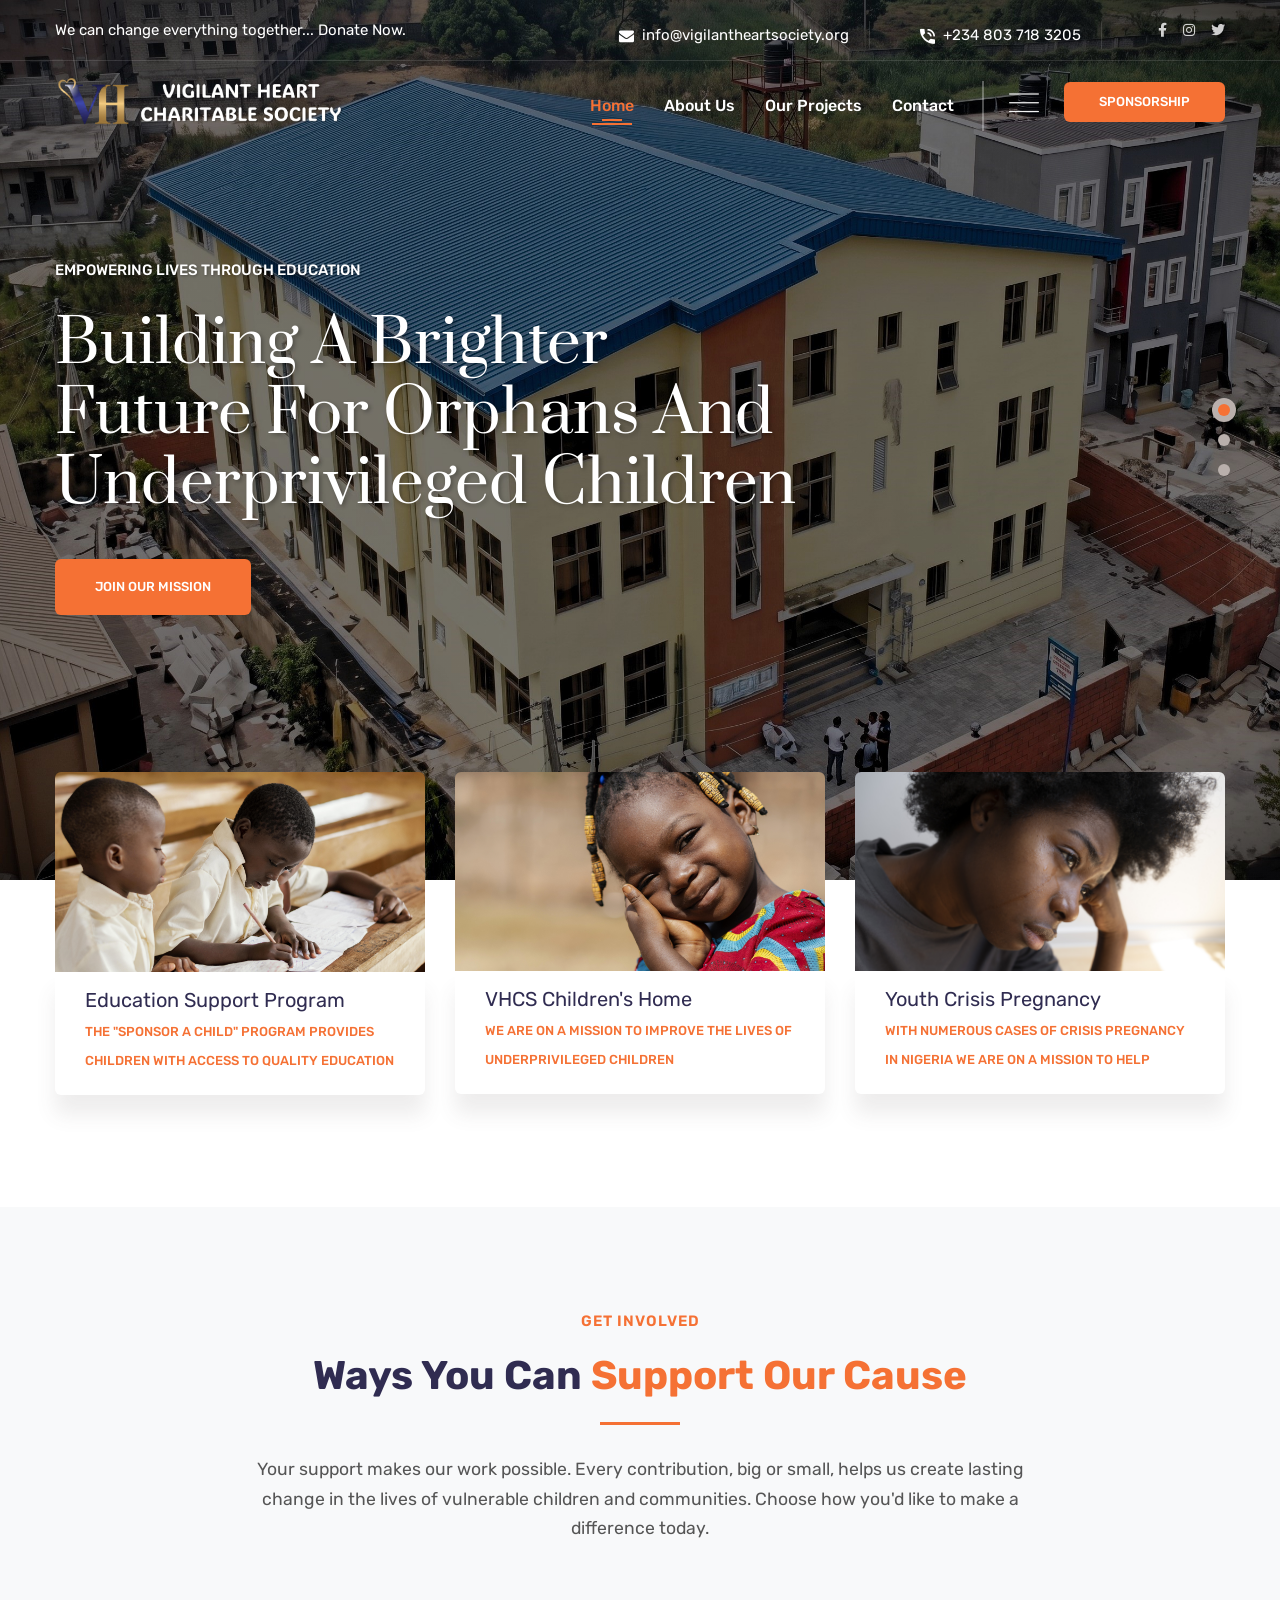
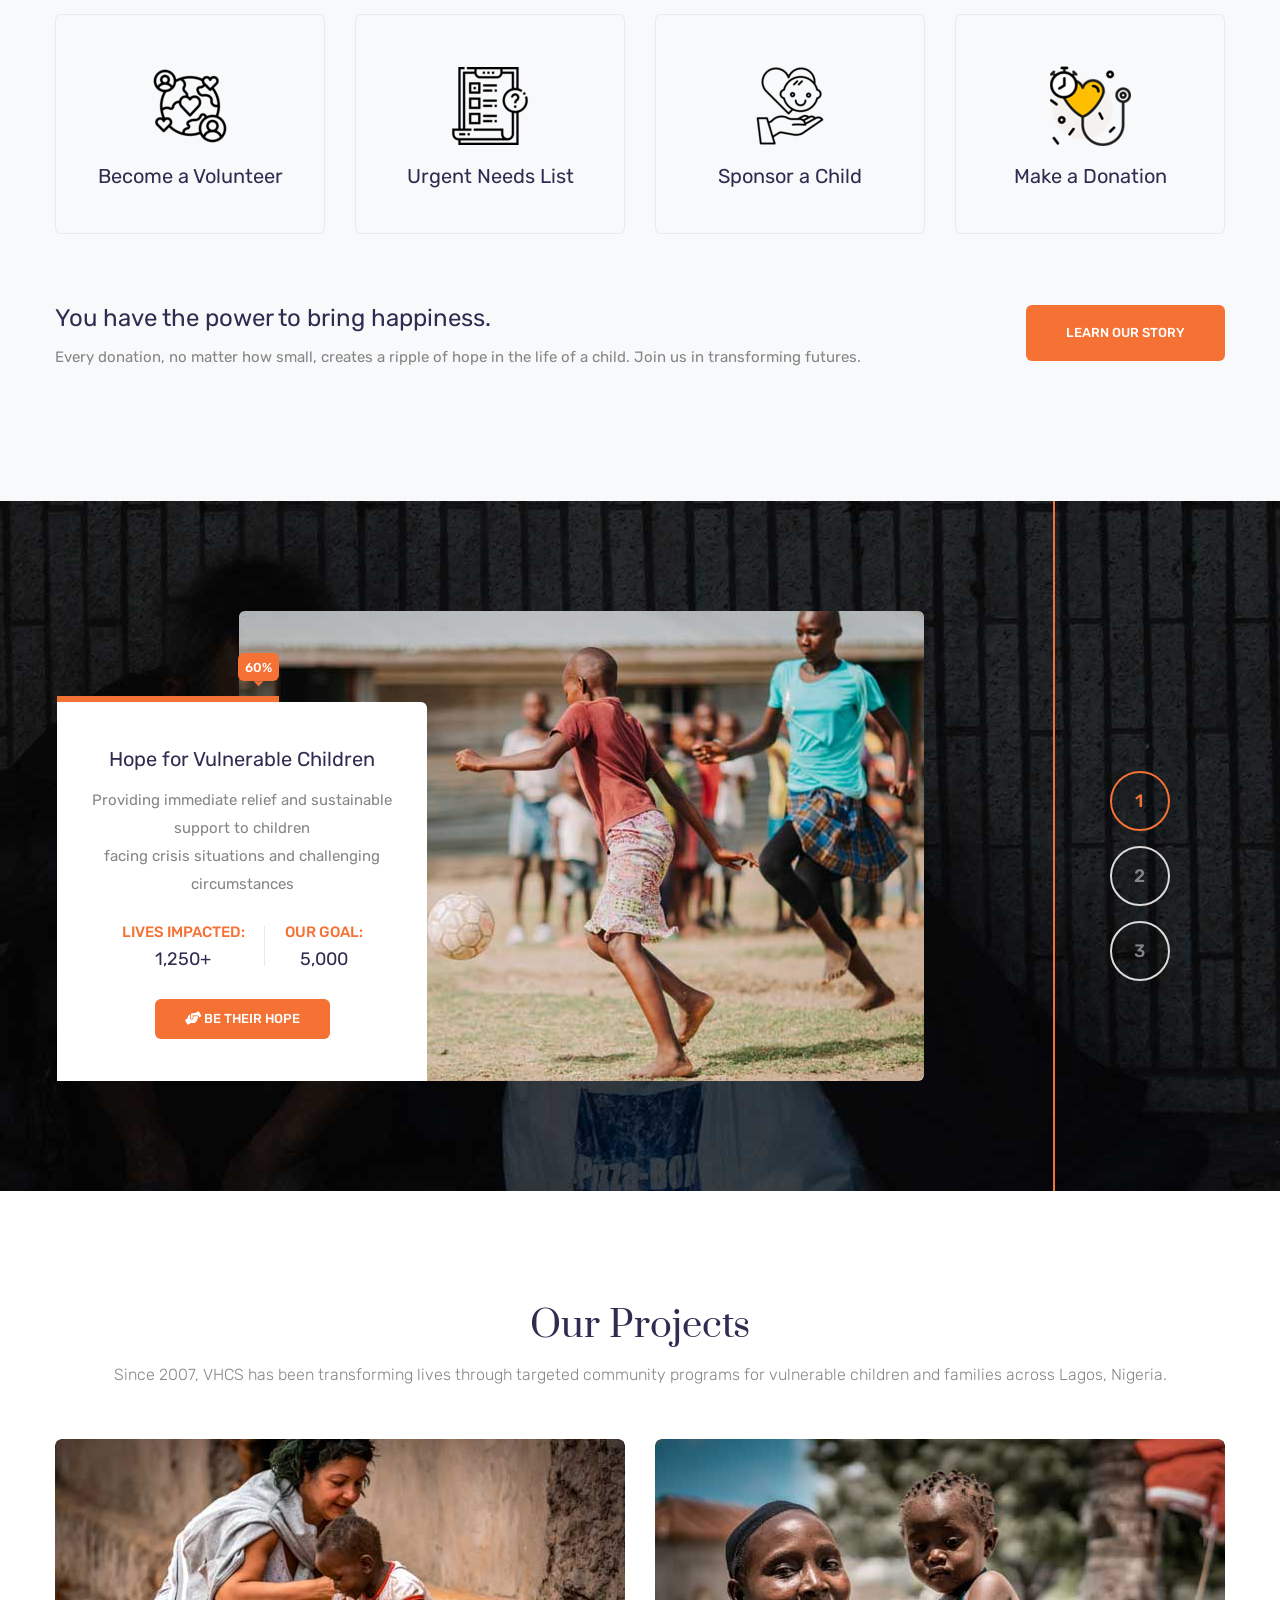
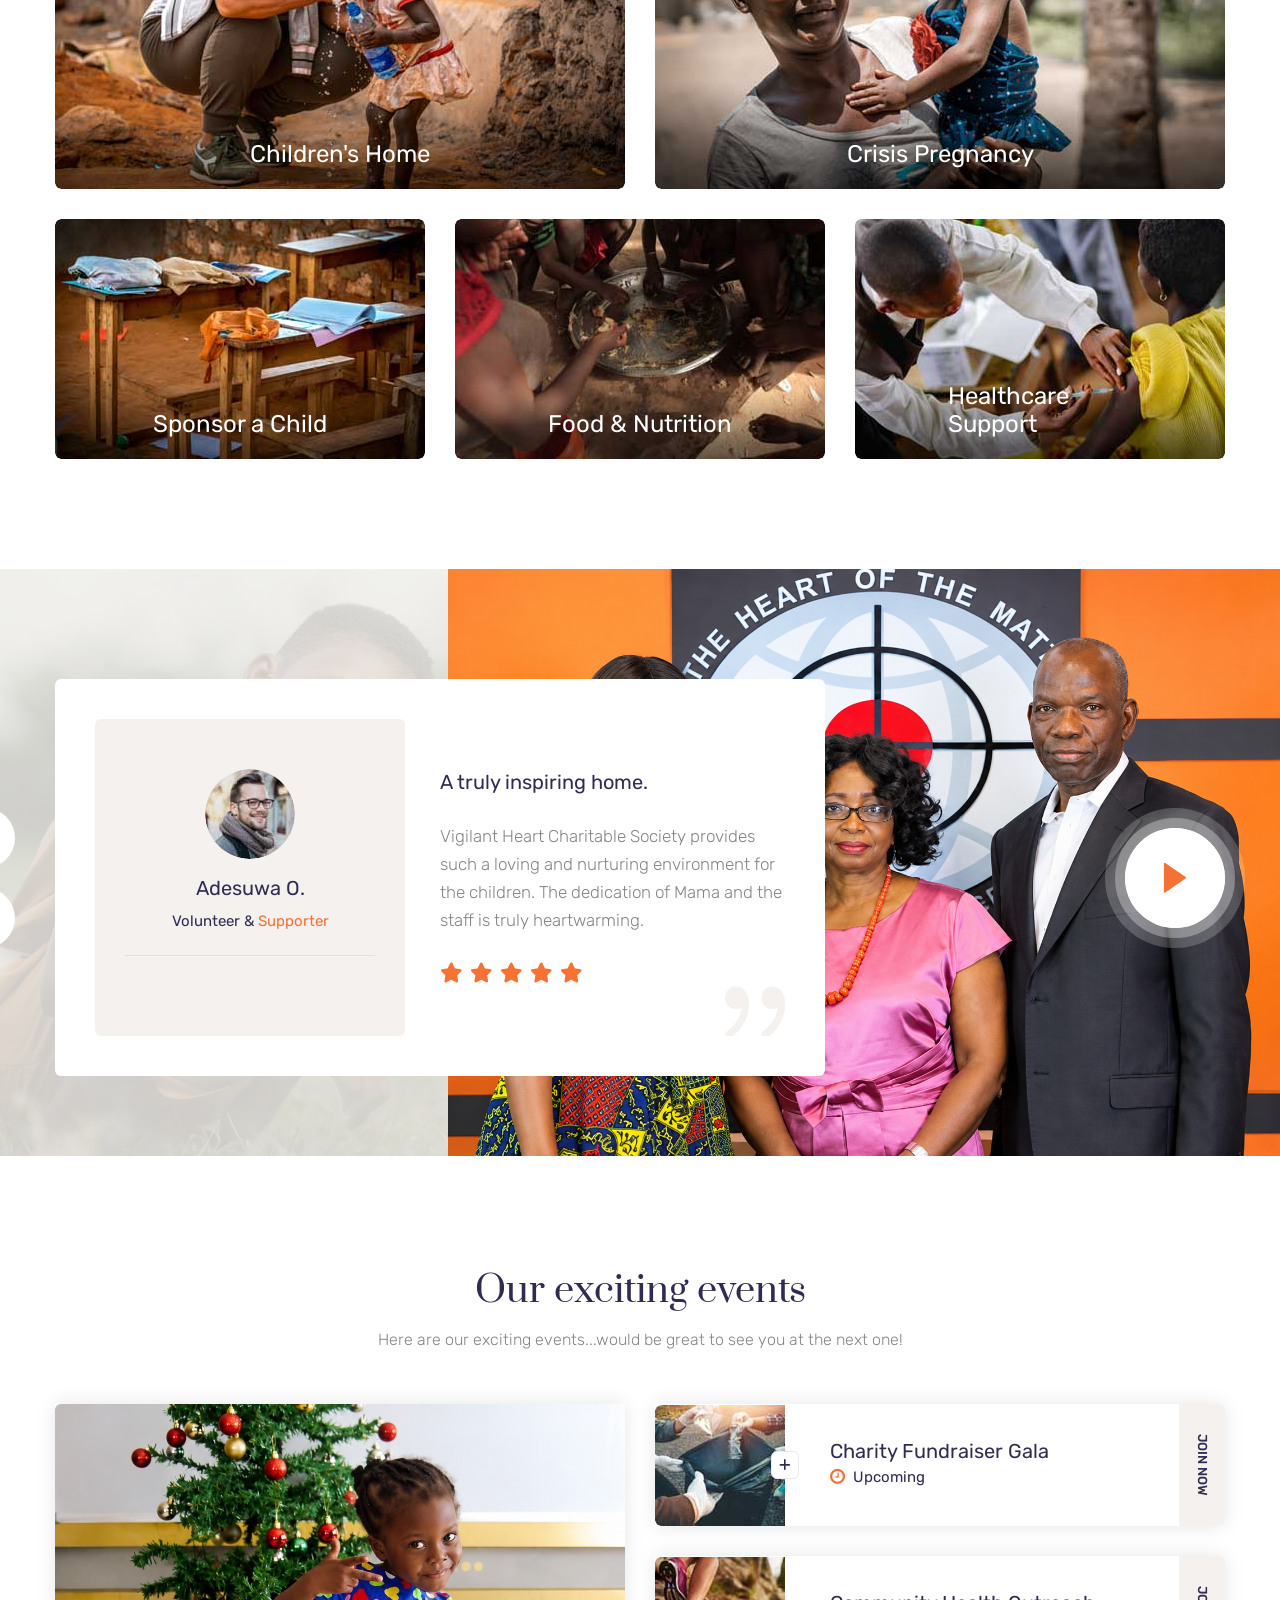
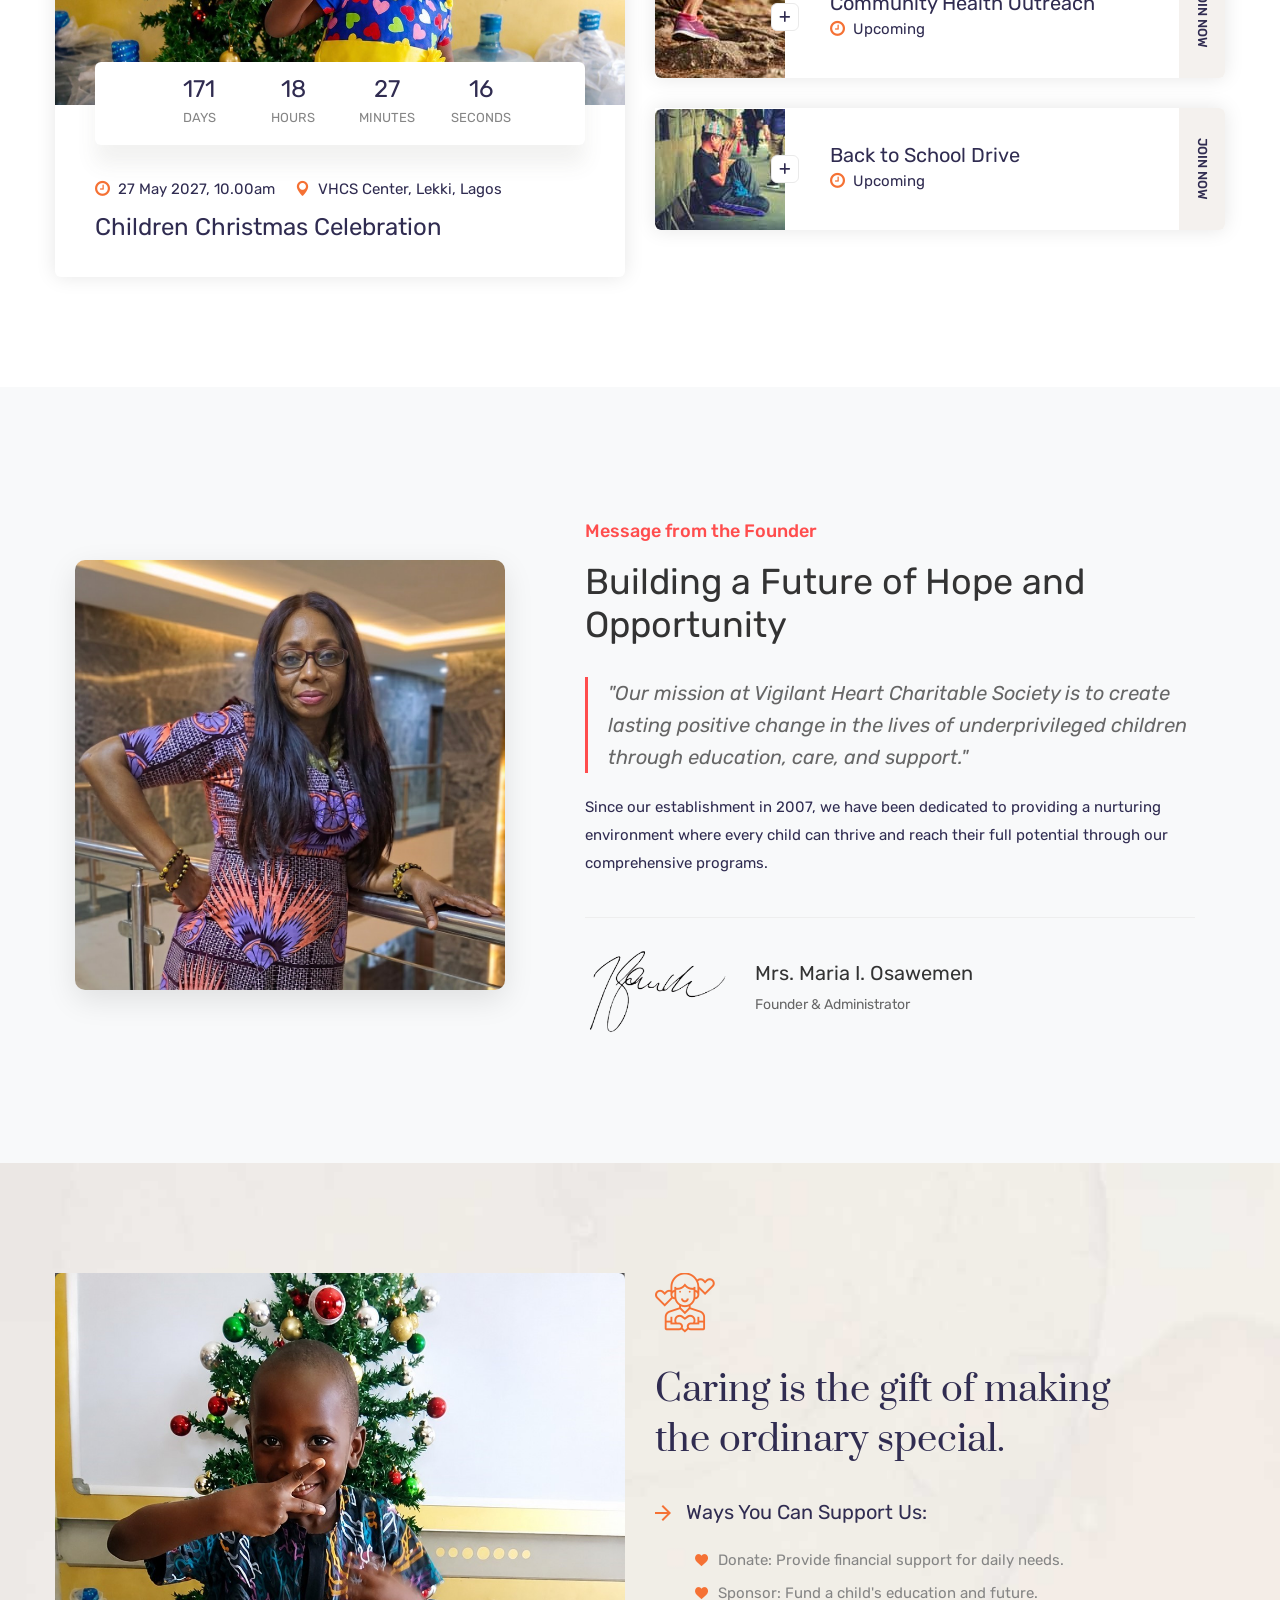
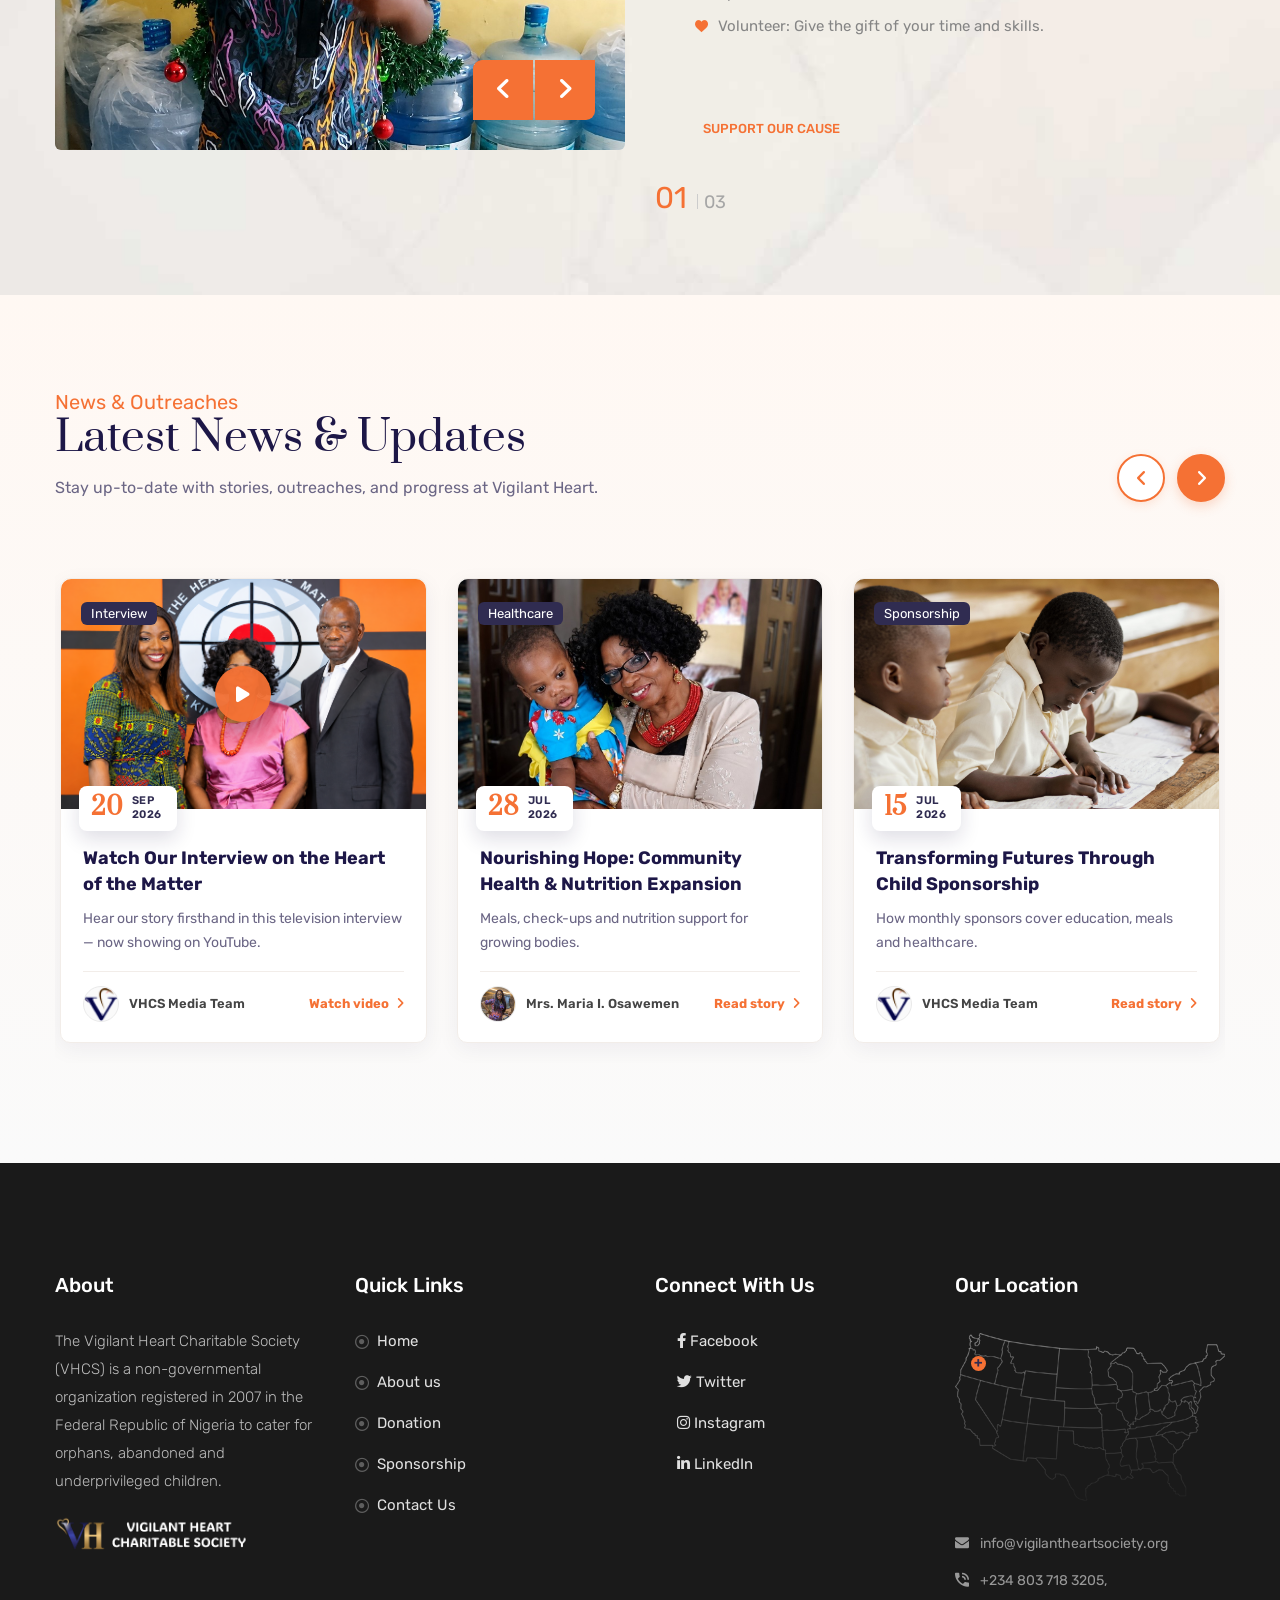
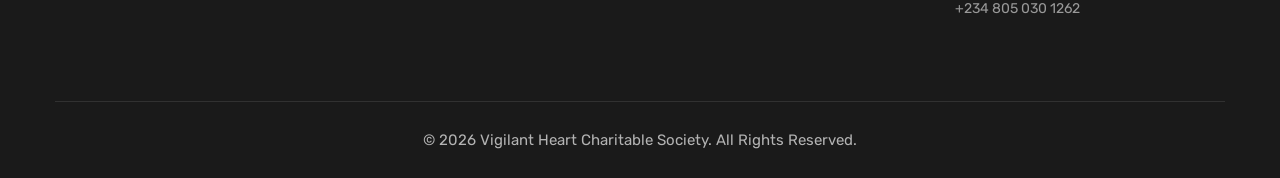
==== commit ded1df51: "Add video link and play button to blog post for enhanced engagement" ====
--- a/index.html
+++ b/index.html
@@ -1323,16 +1323,17 @@
                         <div class="swiper-slide">
                             <article class="vhcs-post">
                                 <div class="vhcs-post-media">
-                                    <a class="img-wrap" href="#"><img src="images/resource/portrait-smiley-young-african-boy_23-2148852718.jpg" alt="Educational Outreach"></a>
-                                    <div class="category"><a href="#">Education</a></div>
-                                    <div class="vhcs-post-date"><strong>10</strong><span>Aug<br>2026</span></div>
+                                    <a class="img-wrap" href="https://www.youtube.com/watch?v=fhUwT9e5NNs" target="_blank" rel="noopener"><img src="images/background/bg-4.jpg" alt="VHCS television interview"></a>
+                                    <a class="vhcs-post-play" href="https://www.youtube.com/watch?v=fhUwT9e5NNs" target="_blank" rel="noopener" aria-label="Watch interview on YouTube"><i class="fa fa-play"></i></a>
+                                    <div class="category"><a href="https://www.youtube.com/watch?v=fhUwT9e5NNs" target="_blank" rel="noopener">Interview</a></div>
+                                    <div class="vhcs-post-date"><strong>20</strong><span>Sep<br>2026</span></div>
                                 </div>
                                 <div class="vhcs-post-body">
-                                    <h4><a href="#">Empowering Our Children: Educational Outreach &amp; School Fees</a></h4>
-                                    <p>School fees, supplies and tutoring that keep vulnerable children learning.</p>
+                                    <h4><a href="https://www.youtube.com/watch?v=fhUwT9e5NNs" target="_blank" rel="noopener">Watch Our Interview on the Heart of the Matter</a></h4>
+                                    <p>Hear our story firsthand in this television interview — now showing on YouTube.</p>
                                     <div class="vhcs-post-foot">
                                         <div class="vhcs-post-author"><span class="ava"><img src="images/favicon-2.png" alt="VHCS"></span><span>VHCS Media Team</span></div>
-                                        <a class="vhcs-post-link" href="#">Read story <i class="fa fa-angle-right"></i></a>
+                                        <a class="vhcs-post-link" href="https://www.youtube.com/watch?v=fhUwT9e5NNs" target="_blank" rel="noopener">Watch video <i class="fa fa-angle-right"></i></a>
                                     </div>
                                 </div>
                             </article>
--- a/css/vhcs-custom.css
+++ b/css/vhcs-custom.css
@@ -36,6 +36,8 @@
 .vhcs-post-link { font-family: 'Rubik', sans-serif; font-size: 13px; font-weight: 700; color: #f57134; text-decoration: none; white-space: nowrap; }
 .vhcs-post-link:hover { color: #1d1747; }
 .vhcs-post-link i { margin-left: 5px; }
+.vhcs-post-play { position: absolute; top: 50%; left: 50%; transform: translate(-50%,-50%); width: 56px; height: 56px; border-radius: 50%; background: rgba(245,113,52,.95); color: #fff; display: flex; align-items: center; justify-content: center; font-size: 18px; box-shadow: 0 8px 24px rgba(0,0,0,.35); transition: transform .3s ease; z-index: 2; }
+.vhcs-post:hover .vhcs-post-play { transform: translate(-50%,-50%) scale(1.1); }
 
 @media (max-width: 991px) {
     .vhcs-blog { padding: 70px 0 75px; }
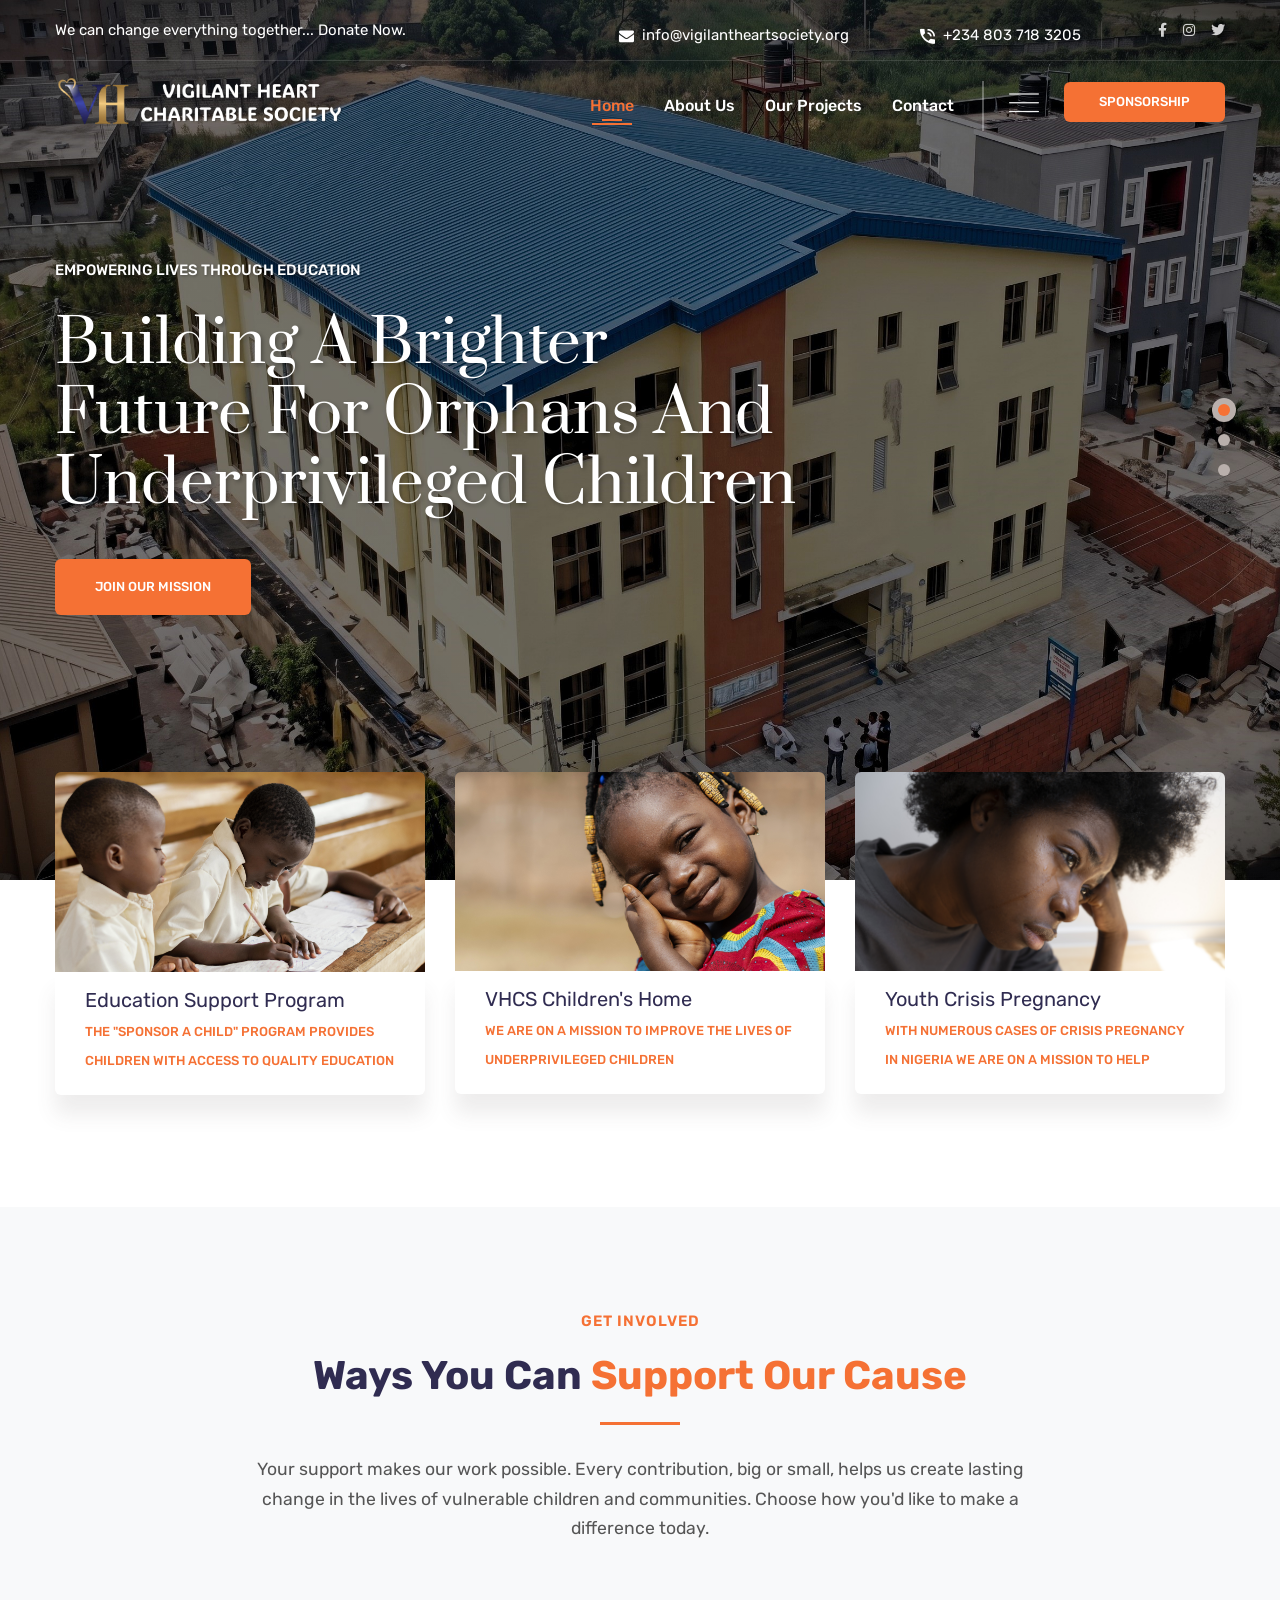
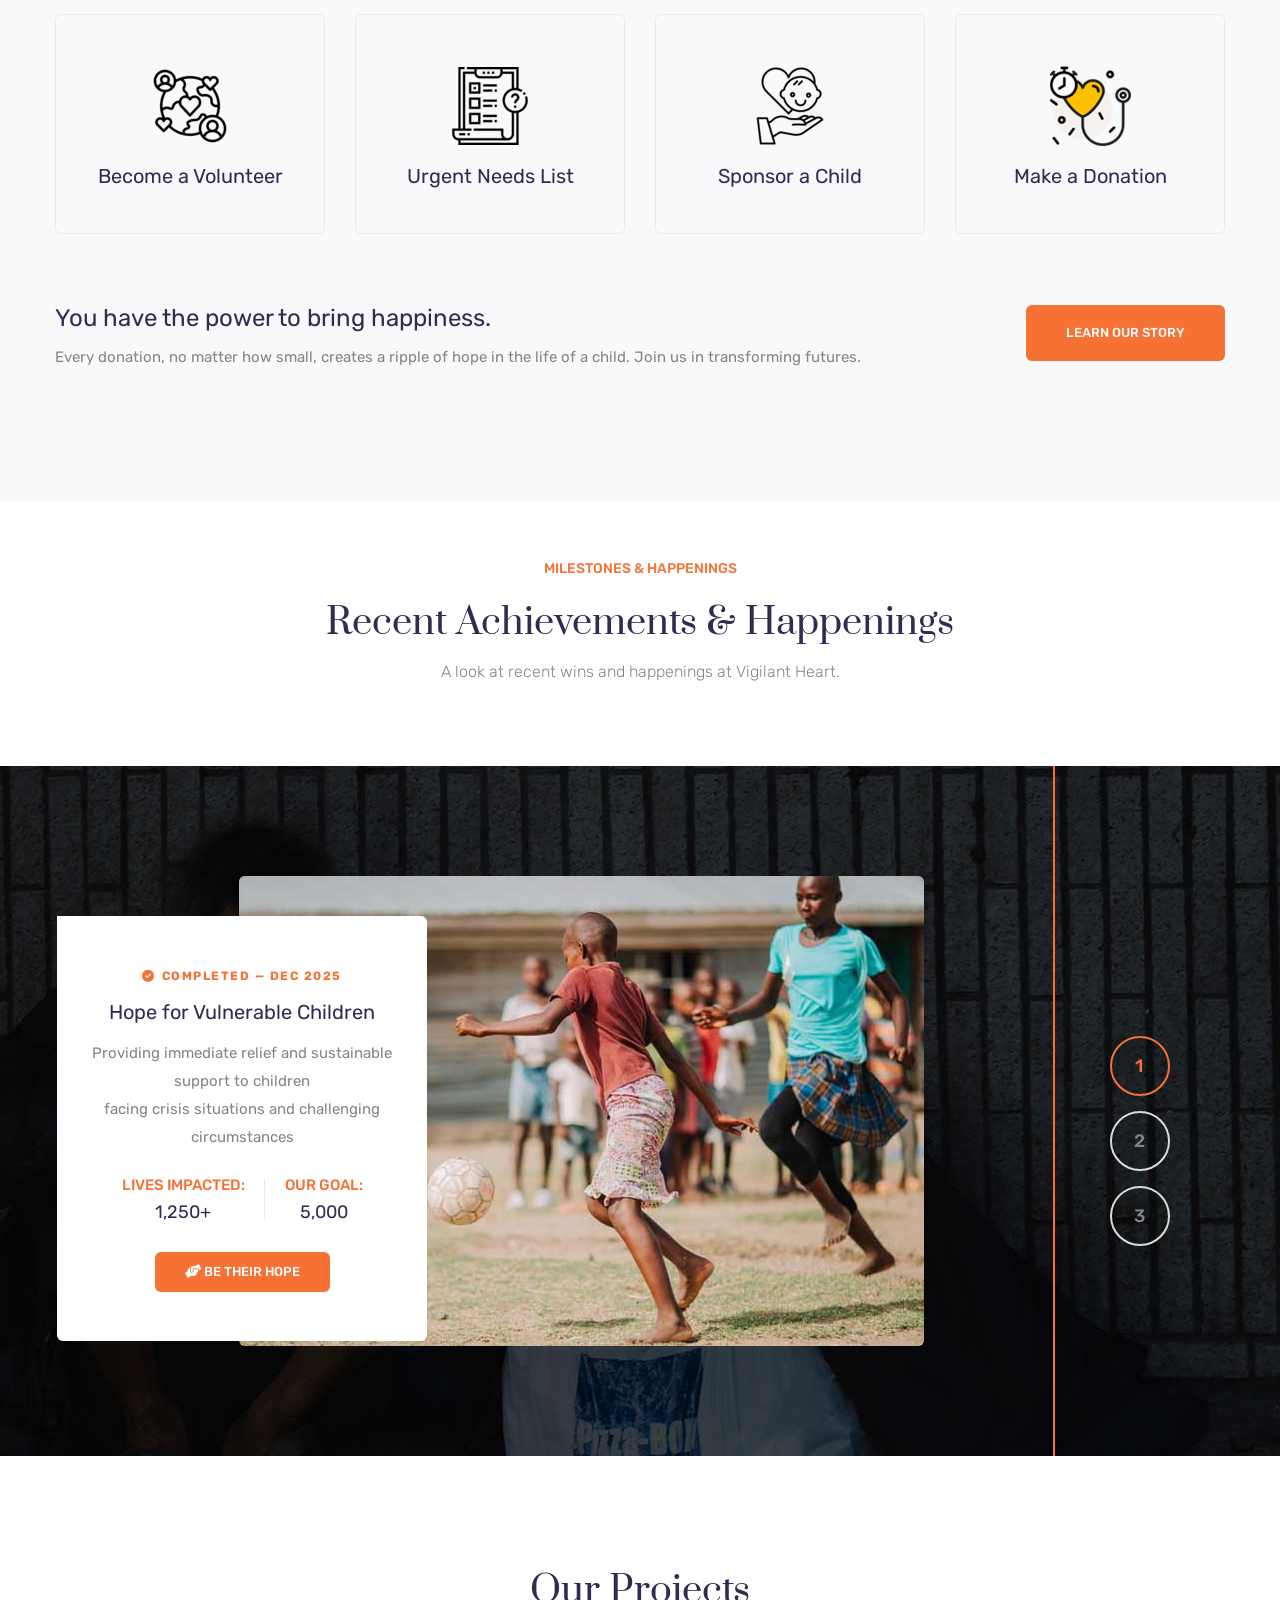
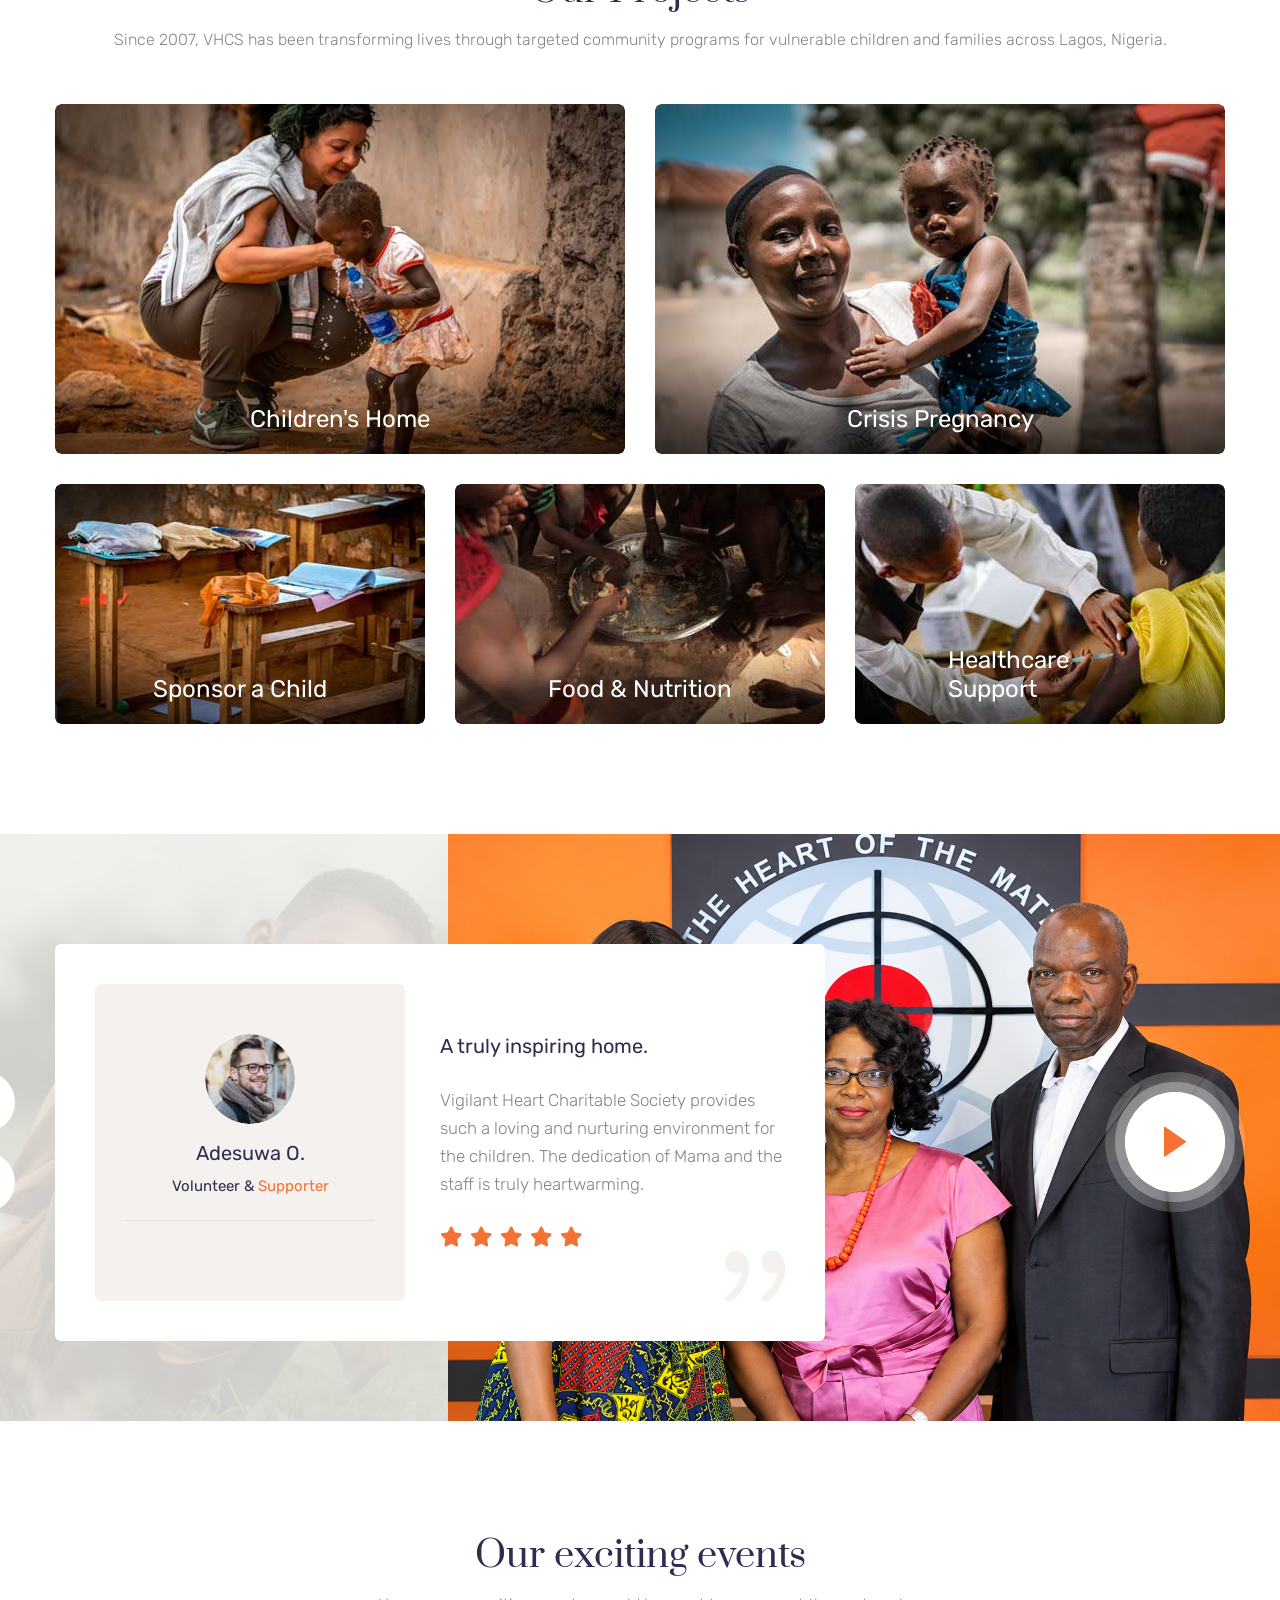
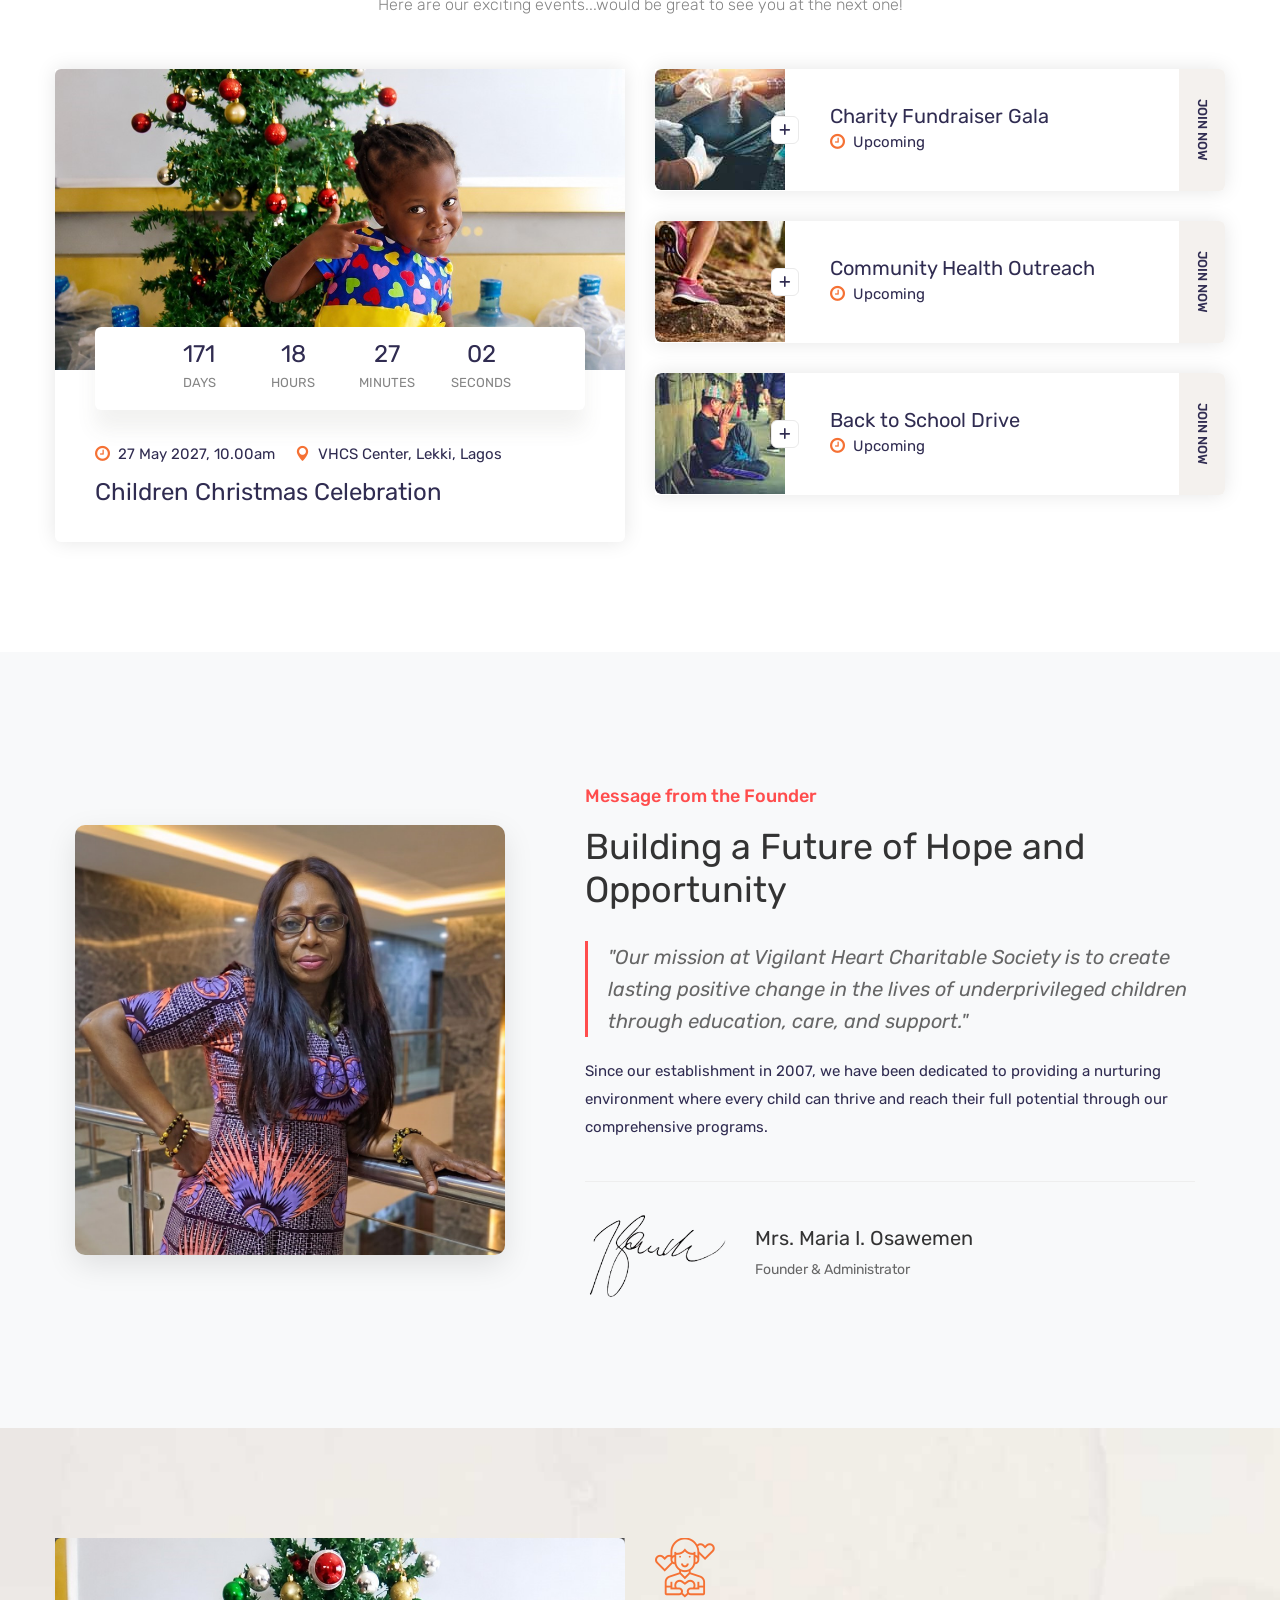
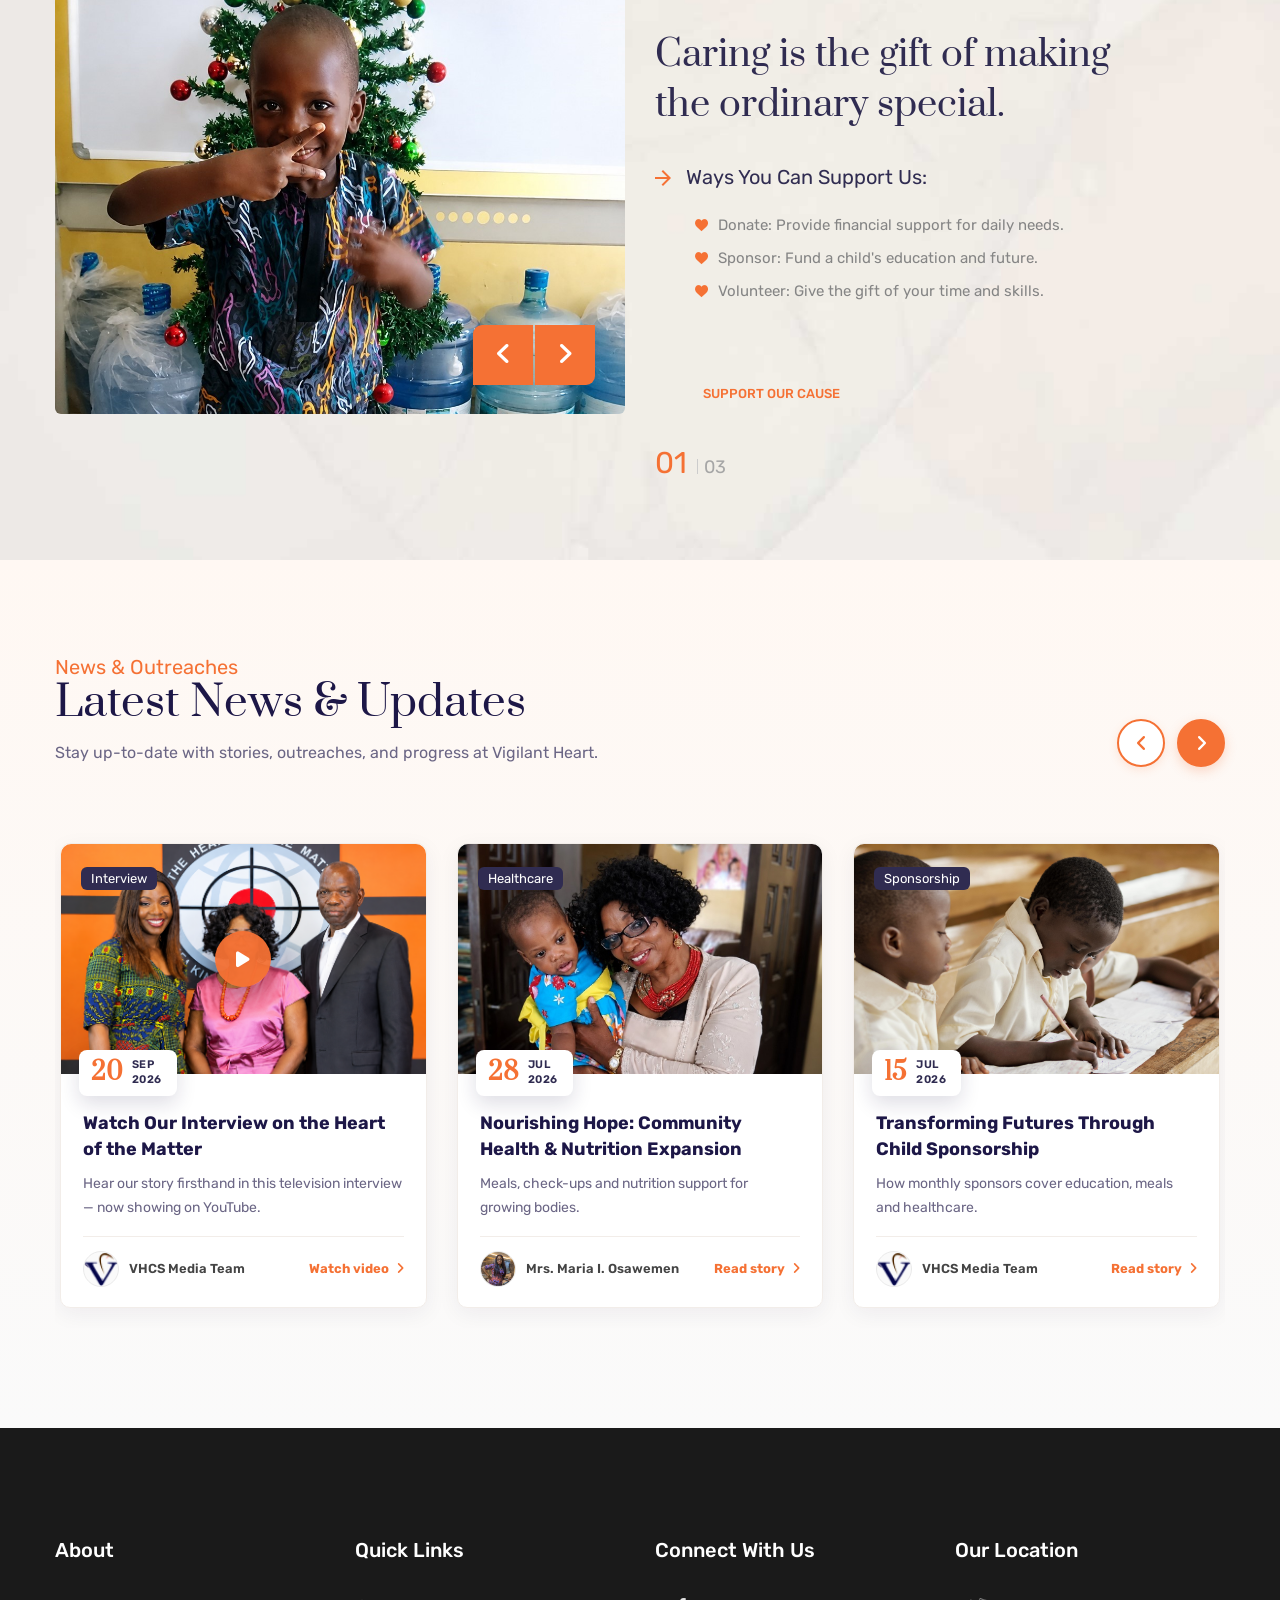
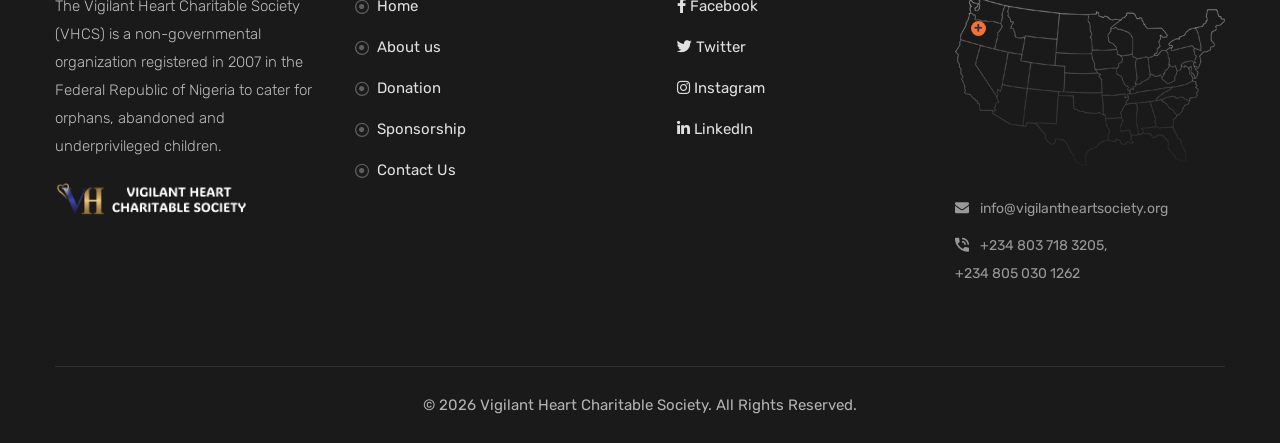
==== commit 7f6497cd: "Add recent achievements section with milestone highlights and date indicators" ====
--- a/index.html
+++ b/index.html
@@ -541,7 +541,14 @@
             </div>
         </section>
 
-        <!-- Causes Section Three -->
+        <!-- Recent Achievements Section -->
+        <div class="auto-container">
+            <div class="sec-title vhcs-sec-center">
+                <h5 style="color: #f57134;">Milestones &amp; Happenings</h5>
+                <h1>Recent Achievements &amp; Happenings</h1>
+                <div class="text">A look at recent wins and happenings at Vigilant Heart.</div>
+            </div>
+        </div>
         <section class="causes-section-three" style="background-image: url(images/background/bg-3.jpg);">
             <div class="auto-container">
                 <div class="cause-carousel-wrapper">
@@ -553,24 +560,8 @@
                                     <img src="images/resource/cause-7.jpg" alt="">
                                 </div>
                                 <div class="content-wrapper">
-                                    <!--Progress Levels-->
-                                    <div class="progress-levels style-two">
-
-                                        <!--Skill Box-->
-                                        <div class="progress-box wow fadeInRight" data-wow-delay="100ms"
-                                            data-wow-duration="1500ms">
-                                            <div class="inner">
-                                                <div class="bar">
-                                                    <div class="bar-innner">
-                                                        <div class="bar-fill" data-percent="60">
-                                                            <div class="percent"></div>
-                                                        </div>
-                                                    </div>
-                                                </div>
-                                            </div>
-                                        </div>
-                                    </div>
                                     <div class="content">
+                                        <span class="vhcs-achv-date"><i class="fa fa-check-circle"></i>Completed — Dec 2025</span>
                                         <h4><a href="cause-details.html">Hope for Vulnerable Children</a></h4>
                                         <div class="text">Providing immediate relief and sustainable support to children
                                             <br>facing crisis situations and challenging circumstances</div>
@@ -592,24 +583,8 @@
                                     <img src="images/resource/cause-7.jpg" alt="">
                                 </div>
                                 <div class="content-wrapper">
-                                    <!--Progress Levels-->
-                                    <div class="progress-levels style-two">
-
-                                        <!--Skill Box-->
-                                        <div class="progress-box wow fadeInRight" data-wow-delay="100ms"
-                                            data-wow-duration="1500ms">
-                                            <div class="inner">
-                                                <div class="bar">
-                                                    <div class="bar-innner">
-                                                        <div class="bar-fill" data-percent="60">
-                                                            <div class="percent"></div>
-                                                        </div>
-                                                    </div>
-                                                </div>
-                                            </div>
-                                        </div>
-                                    </div>
                                     <div class="content">
+                                        <span class="vhcs-achv-date"><i class="fa fa-check-circle"></i>Completed — Oct 2025</span>
                                         <h4><a href="cause-details.html">Empower Through Skills</a></h4>
                                         <div class="text">Providing vocational training and entrepreneurship <br>skills
                                             to create sustainable livelihoods</div>
@@ -631,24 +606,8 @@
                                     <img src="images/resource/cause-7.jpg" alt="">
                                 </div>
                                 <div class="content-wrapper">
-                                    <!--Progress Levels-->
-                                    <div class="progress-levels style-two">
-
-                                        <!--Skill Box-->
-                                        <div class="progress-box wow fadeInRight" data-wow-delay="100ms"
-                                            data-wow-duration="1500ms">
-                                            <div class="inner">
-                                                <div class="bar">
-                                                    <div class="bar-innner">
-                                                        <div class="bar-fill" data-percent="60">
-                                                            <div class="percent"></div>
-                                                        </div>
-                                                    </div>
-                                                </div>
-                                            </div>
-                                        </div>
-                                    </div>
                                     <div class="content">
+                                        <span class="vhcs-achv-date"><i class="fa fa-check-circle"></i>Completed — Aug 2025</span>
                                         <h4><a href="cause-details.html">Healthy Beginnings</a></h4>
                                         <div class="text">Ensuring access to quality healthcare and <br>nutrition for
                                             children in need</div>
--- a/css/vhcs-custom.css
+++ b/css/vhcs-custom.css
@@ -36,6 +36,8 @@
 .vhcs-post-link { font-family: 'Rubik', sans-serif; font-size: 13px; font-weight: 700; color: #f57134; text-decoration: none; white-space: nowrap; }
 .vhcs-post-link:hover { color: #1d1747; }
 .vhcs-post-link i { margin-left: 5px; }
+.vhcs-achv-date { display: inline-block; font-family: 'Rubik', sans-serif; font-size: 12px; font-weight: 700; letter-spacing: 1.5px; text-transform: uppercase; color: #f57134; margin-bottom: 10px; }
+.vhcs-achv-date i { margin-right: 6px; }
 .vhcs-post-play { position: absolute; top: 50%; left: 50%; transform: translate(-50%,-50%); width: 56px; height: 56px; border-radius: 50%; background: rgba(245,113,52,.95); color: #fff; display: flex; align-items: center; justify-content: center; font-size: 18px; box-shadow: 0 8px 24px rgba(0,0,0,.35); transition: transform .3s ease; z-index: 2; }
 .vhcs-post:hover .vhcs-post-play { transform: translate(-50%,-50%) scale(1.1); }
 
@@ -142,7 +144,7 @@
 #volunteer-popup .message-card h3 { font-size: 22px; margin-bottom: 12px; }
 #volunteer-popup .message-card p { font-size: .95rem; margin-bottom: 18px; }
 #volunteer-popup .message-icon { font-size: 40px; margin-bottom: 14px; }
-#volunteer-popup .contact-item { border-radius: 10px; }
+#volunteer-popup .contact-item { border-radius: 10px; font-size: .85rem; }
 #volunteer-popup .cta-buttons .theme-btn { border-radius: 8px; }
 @media (max-width: 767px) {
     #volunteer-popup .donate-form-wrapper { padding: 24px 18px; }
@@ -153,7 +155,15 @@
     #volunteer-popup .message-card h3 { font-size: 19px; }
     #volunteer-popup .message-card p { font-size: .88rem; }
     #volunteer-popup .message-icon { font-size: 32px; margin-bottom: 10px; }
+    #volunteer-popup .contact-item { font-size: .8rem; padding: 10px 12px; }
 }
+
+/* Testimonial bg-4 focal point on mobile */
+@media (max-width: 767px) {
+    .testimonial-section .sec-bg-two { background-position: 25% 30%; }
+}
+
+.vhcs-sec-center { text-align: center; padding: 60px 0 30px; }
 
 /* Bigger mobile logo (home) */
 @media (max-width: 1199px) {
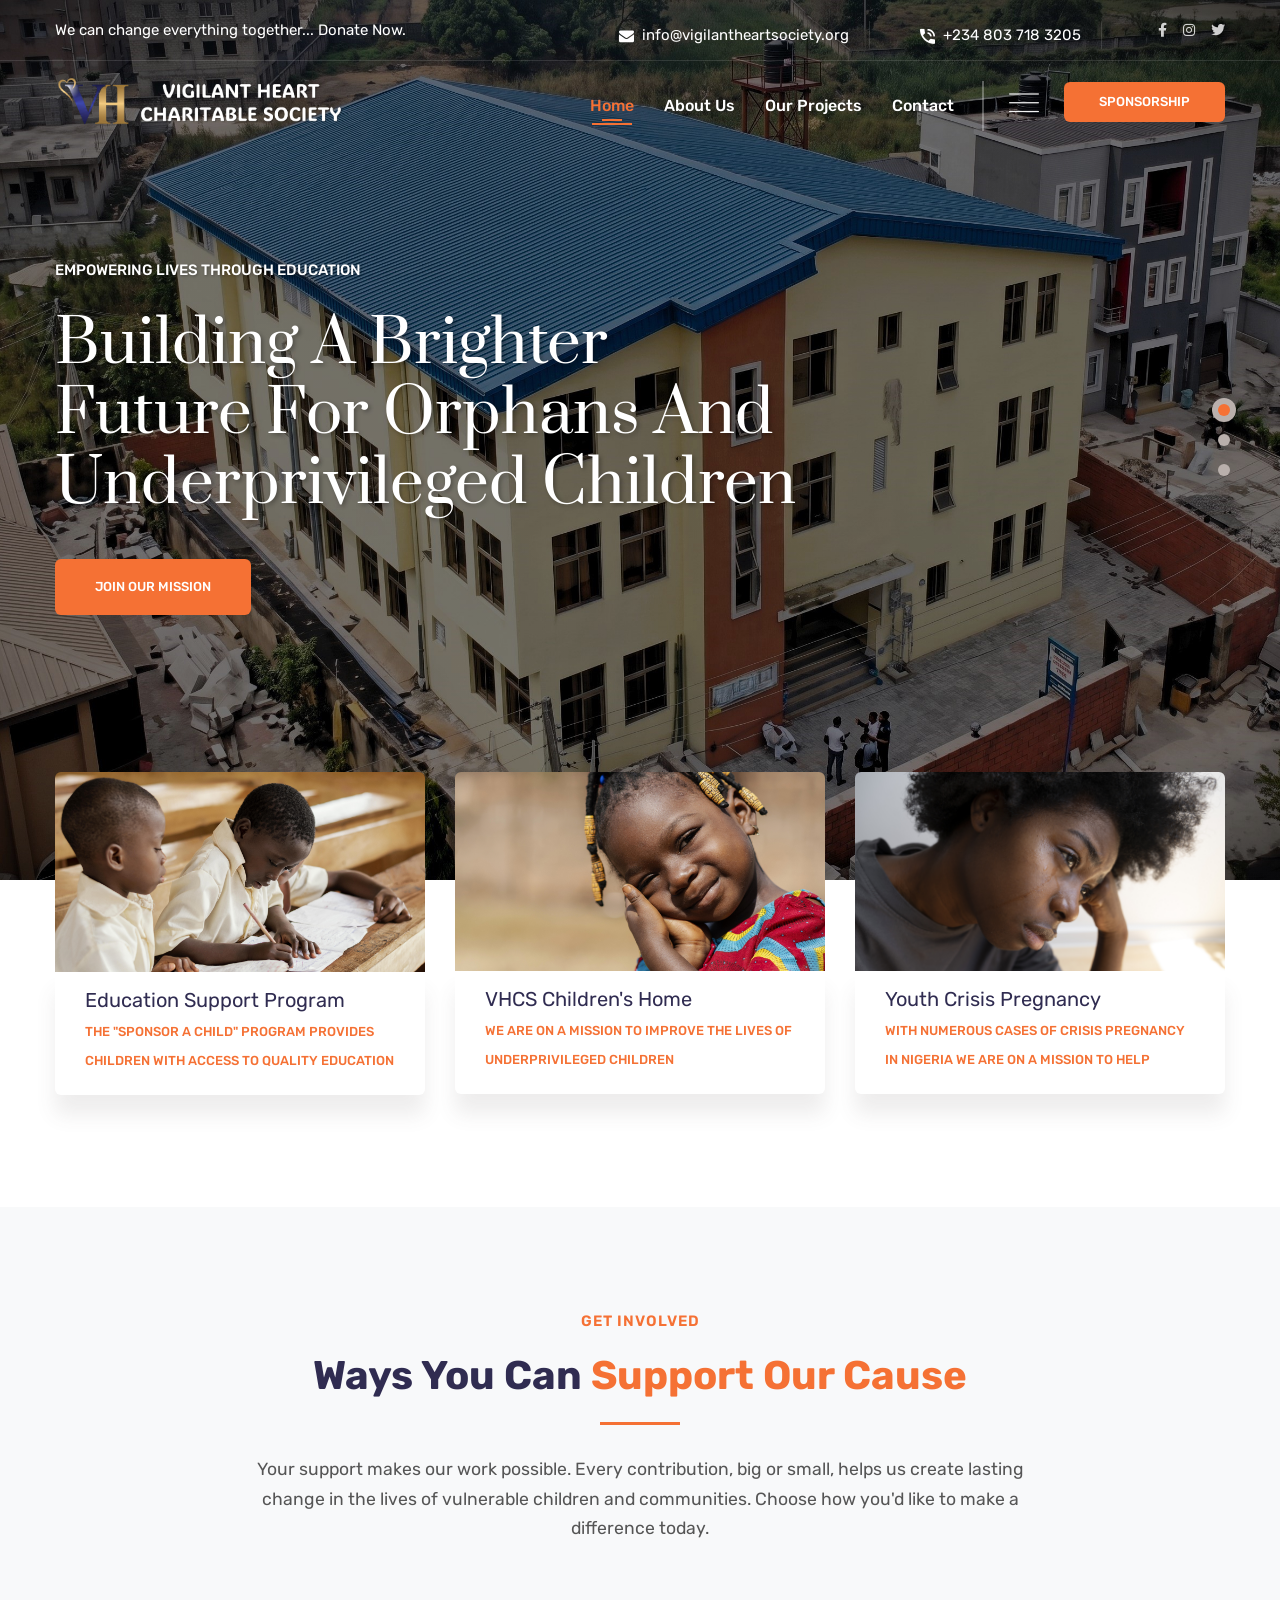
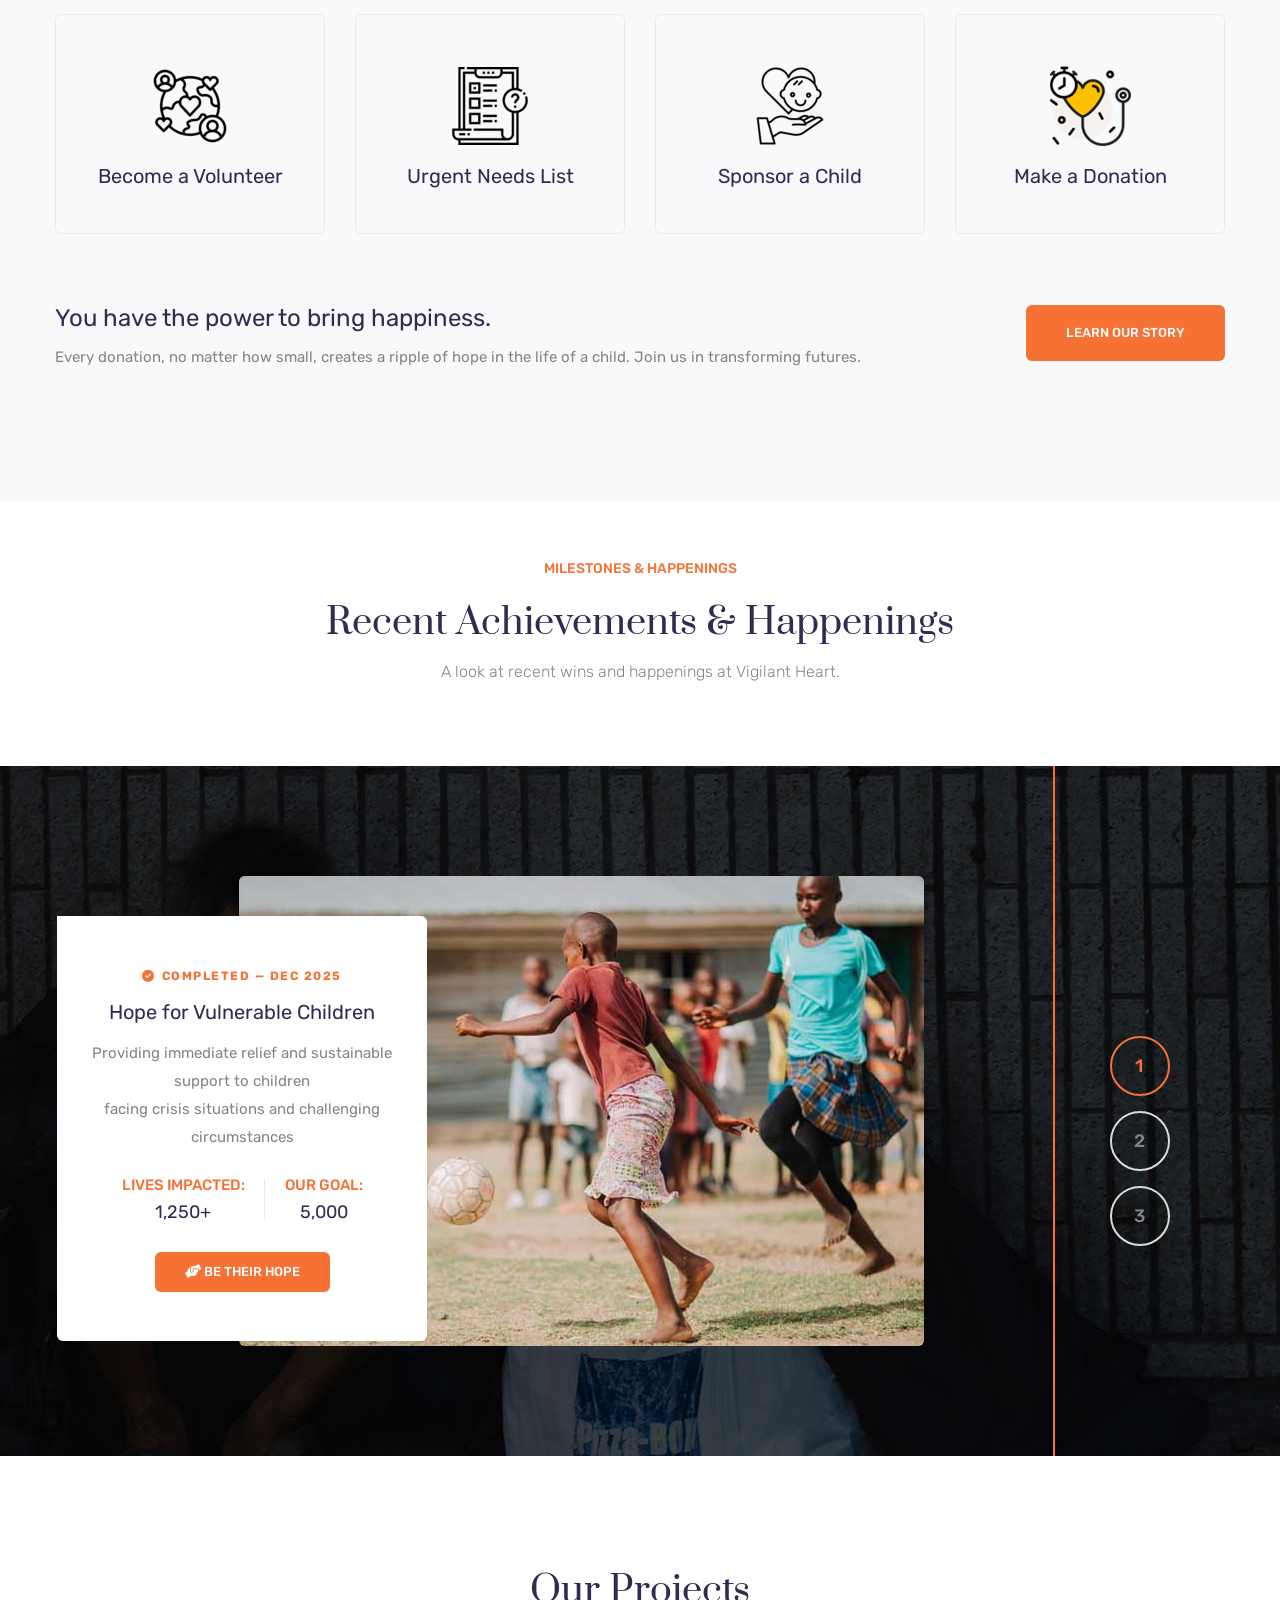
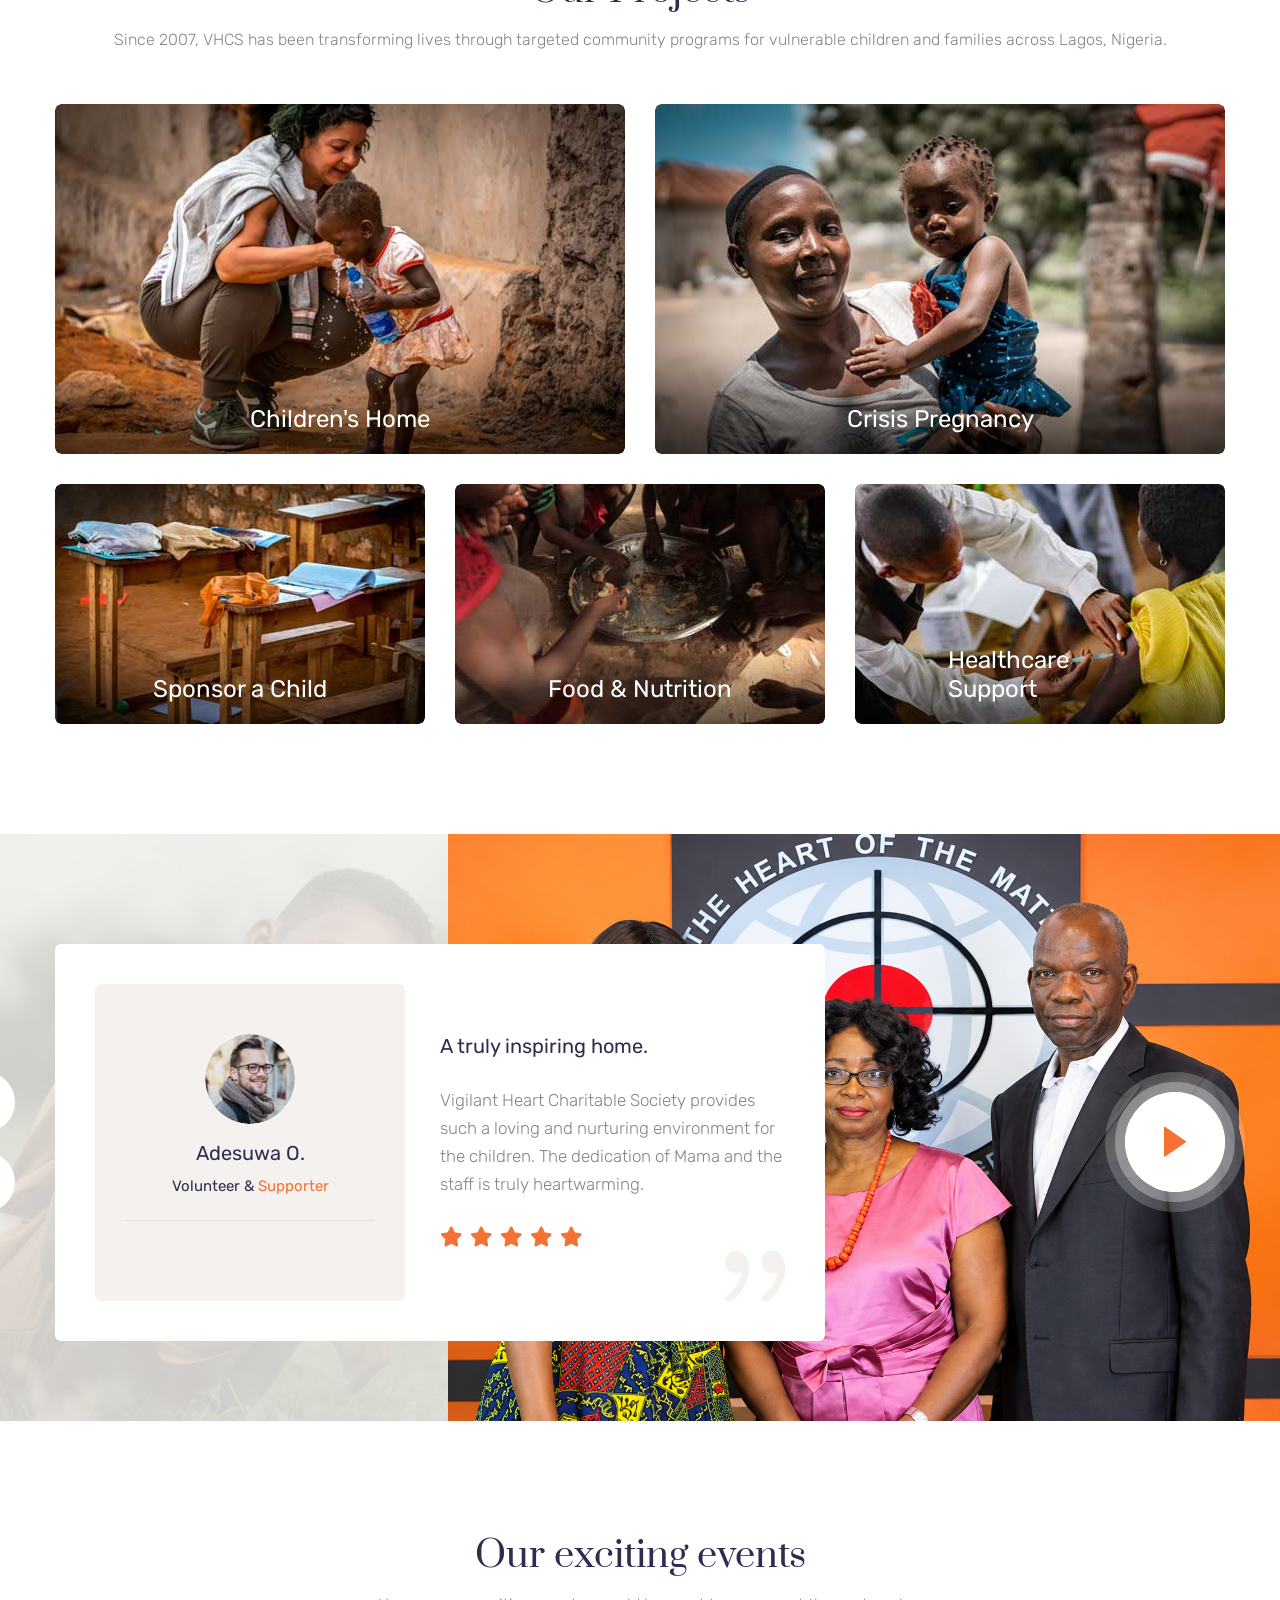
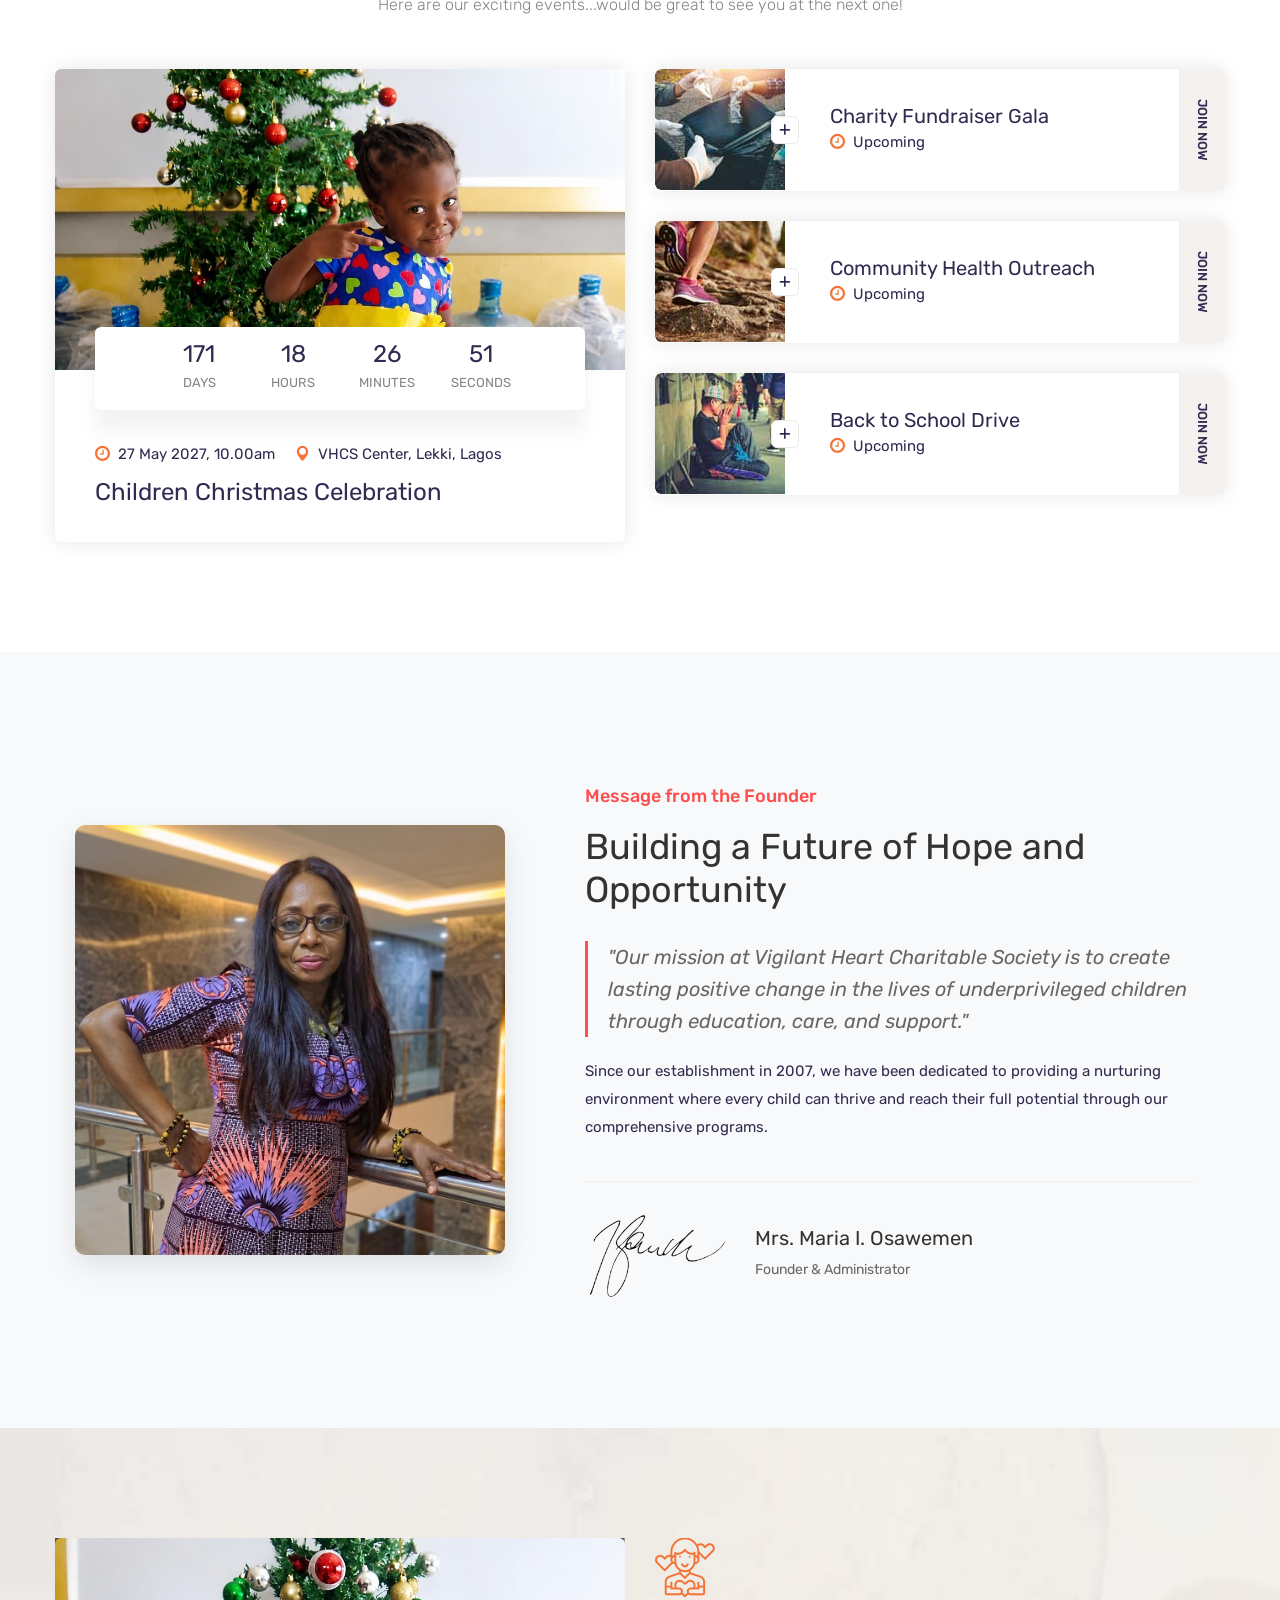
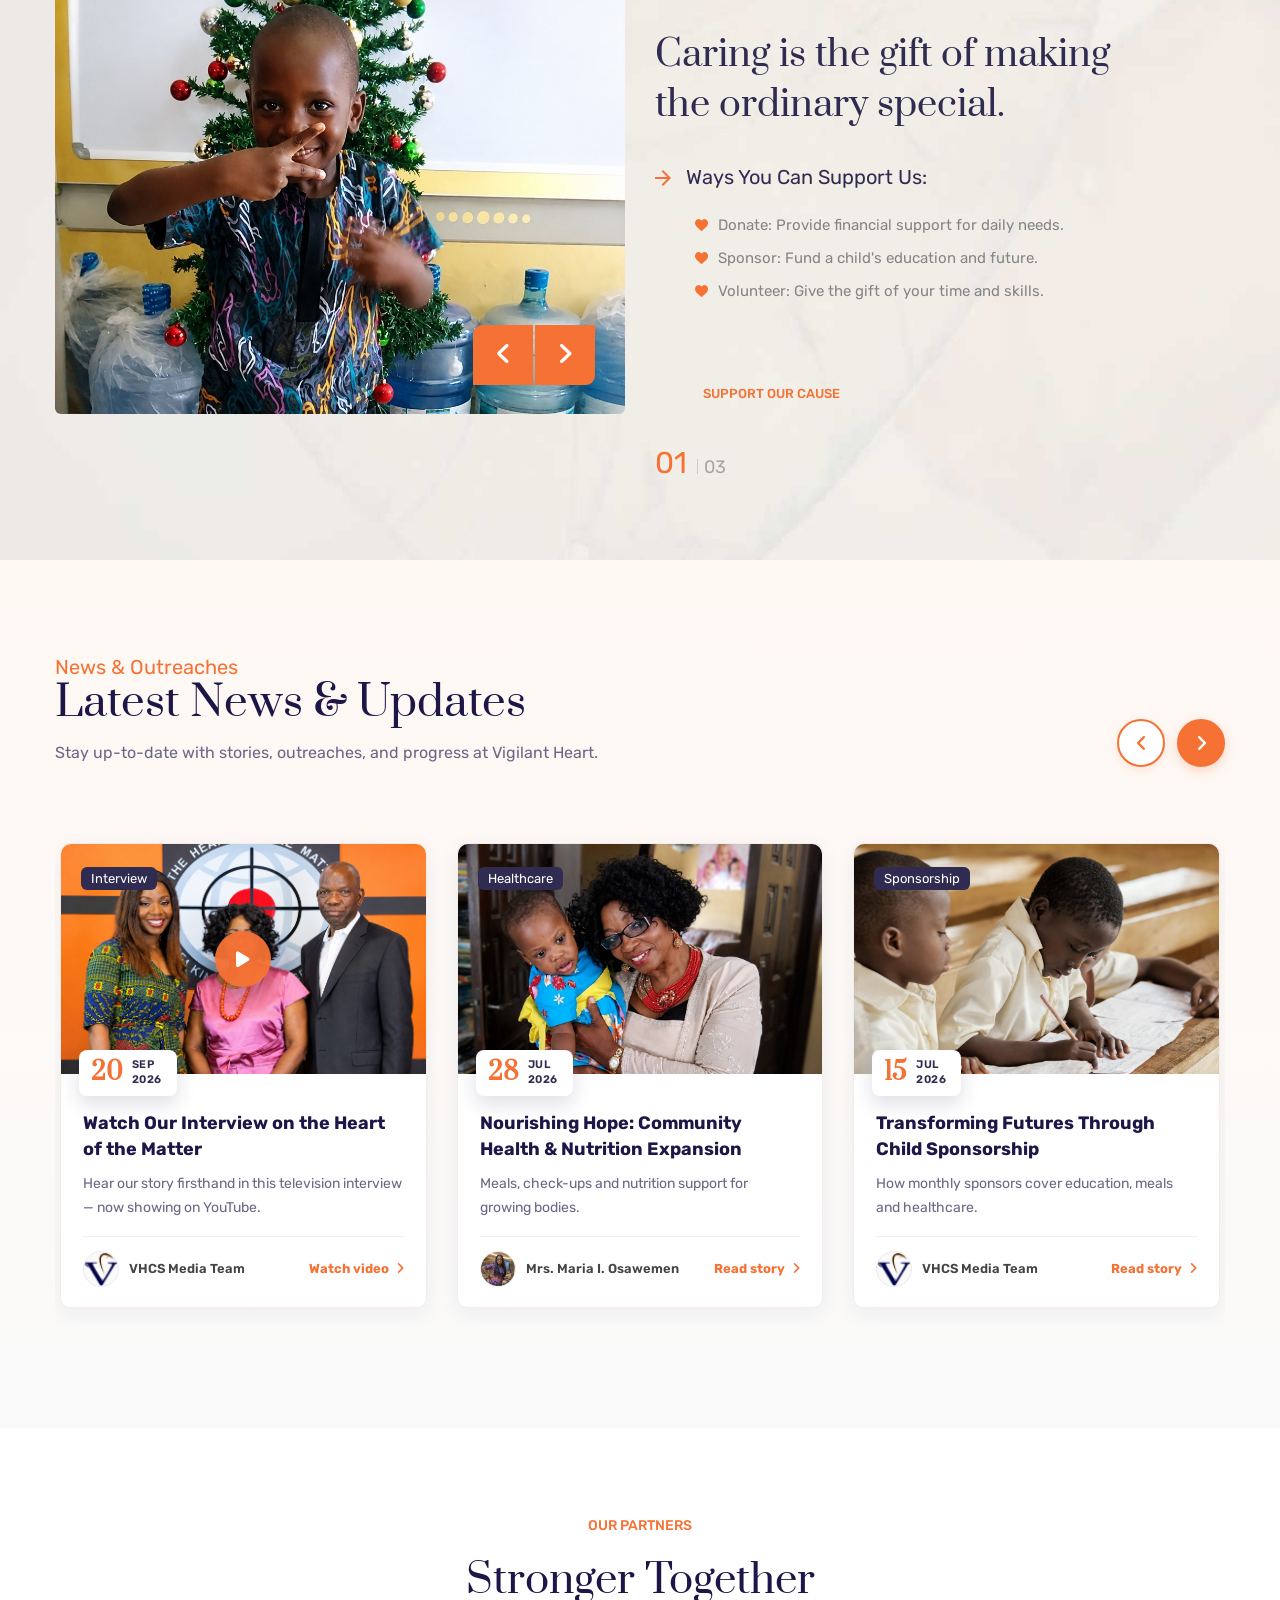
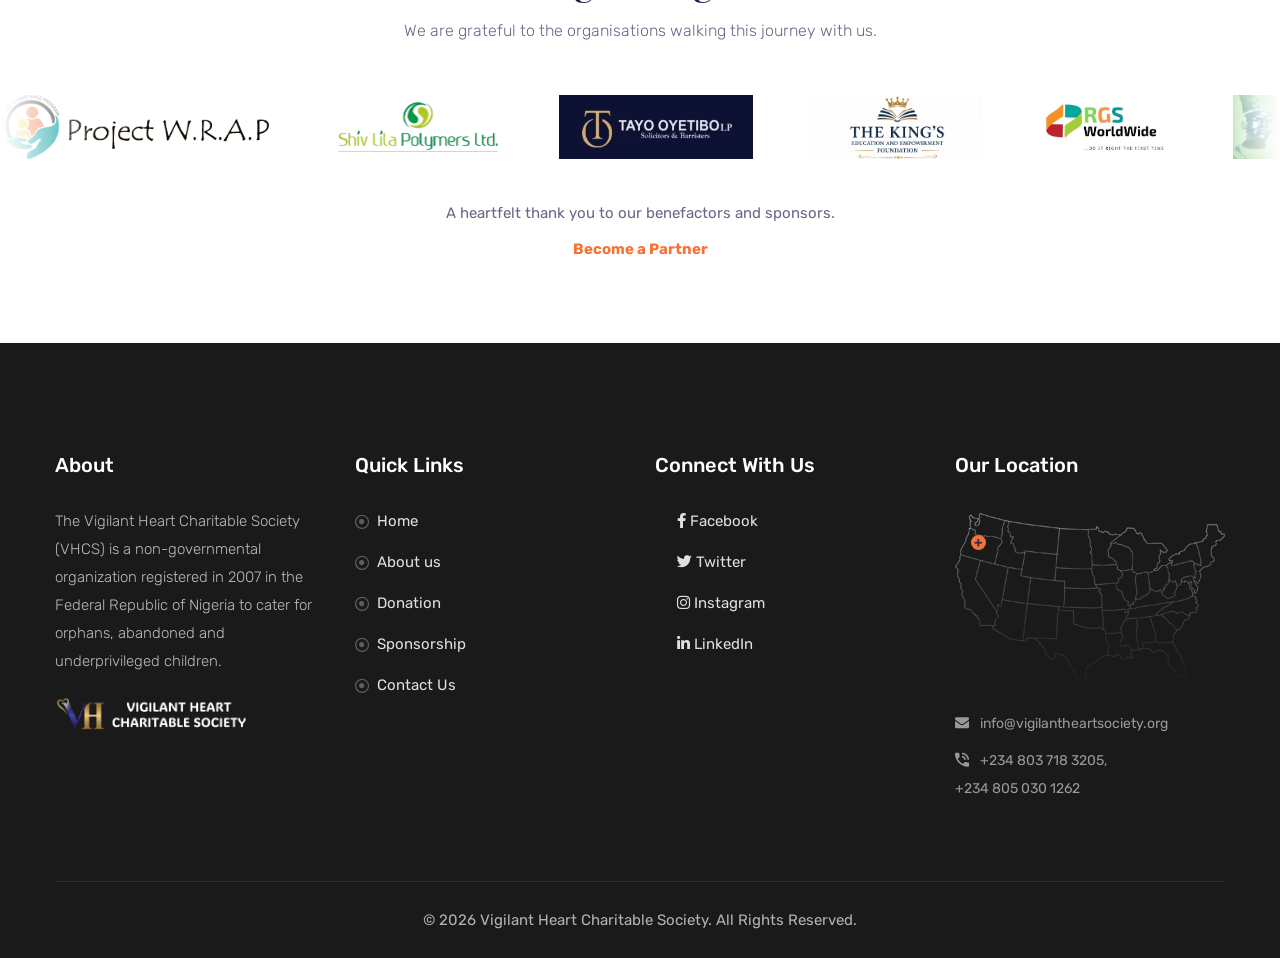
==== commit 5a289d1b: "Refactor code structure for improved readability and maintainability" ====
--- a/index.html
+++ b/index.html
@@ -1392,6 +1392,38 @@
             </div>
         </section>
     
+        <!-- Partners Section -->
+        <section class="vhcs-partners">
+            <div class="auto-container">
+                <div class="sec-title text-center">
+                    <h5 style="color: #f57134;">Our Partners</h5>
+                    <h1>Stronger Together</h1>
+                    <div class="text">We are grateful to the organisations walking this journey with us.</div>
+                </div>
+            </div>
+            <!-- Add partner logos as images/partners/partner-1.png to partner-6.png -->
+            <div class="vhcs-marquee" aria-label="Our partners">
+                <div class="vhcs-marquee-track">
+                    <img class="vhcs-partner-img" src="images/partners/partner-1.png" alt="Partner 1">
+                    <img class="vhcs-partner-img" src="images/partners/partner-2.png" alt="Partner 2">
+                    <img class="vhcs-partner-img" src="images/partners/partner-3.png" alt="Partner 3">
+                    <img class="vhcs-partner-img" src="images/partners/partner-4.png" alt="Partner 4">
+                    <img class="vhcs-partner-img" src="images/partners/partner-5.png" alt="Partner 5">
+                    <img class="vhcs-partner-img" src="images/partners/partner-6.png" alt="Partner 6">
+                    <img class="vhcs-partner-img" src="images/partners/partner-1.png" alt="" aria-hidden="true">
+                    <img class="vhcs-partner-img" src="images/partners/partner-2.png" alt="" aria-hidden="true">
+                    <img class="vhcs-partner-img" src="images/partners/partner-3.png" alt="" aria-hidden="true">
+                    <img class="vhcs-partner-img" src="images/partners/partner-4.png" alt="" aria-hidden="true">
+                    <img class="vhcs-partner-img" src="images/partners/partner-5.png" alt="" aria-hidden="true">
+                    <img class="vhcs-partner-img" src="images/partners/partner-6.png" alt="" aria-hidden="true">
+                </div>
+            </div>
+            <div class="auto-container text-center">
+                <p class="vhcs-thanks">A heartfelt thank you to our benefactors and sponsors.</p>
+                <a href="contact.html" class="vhcs-partner-link">Become a Partner</a>
+            </div>
+        </section>
+
         <!-- Main Footer -->
         <footer class="main-footer style-two">
             <div class="auto-container">
--- a/css/vhcs-custom.css
+++ b/css/vhcs-custom.css
@@ -165,6 +165,29 @@
 
 .vhcs-sec-center { text-align: center; padding: 60px 0 30px; }
 
+/* Partners marquee (home) */
+.vhcs-partners { padding: 90px 0 80px; background: #fff; overflow: hidden; }
+.vhcs-partners .sec-title { margin-bottom: 40px; }
+.vhcs-partners .sec-title h1 { font-family: 'Prata', serif; font-size: 40px; color: #1d1747; margin: 0 0 12px; }
+.vhcs-partners .sec-title .text { color: #6b6685; }
+.vhcs-thanks { margin: 30px 0 8px; color: #6b6685; font-size: 15px; }
+.vhcs-partner-link { color: #f57134; font-size: 15px; font-weight: 700; text-decoration: none; }
+.vhcs-partner-link:hover { color: #1d1747; }
+.vhcs-marquee { overflow: hidden; -webkit-mask-image: linear-gradient(to right, transparent, #000 8%, #000 92%, transparent); mask-image: linear-gradient(to right, transparent, #000 8%, #000 92%, transparent); }
+.vhcs-marquee-track { display: flex; width: max-content; padding: 10px 0; animation: vhcs-marquee 30s linear infinite; }
+@keyframes vhcs-marquee { to { transform: translateX(-50%); } }
+.vhcs-partner-img { height: 64px; width: auto; object-fit: contain; margin-right: 56px; flex-shrink: 0; transition: transform .3s ease; }
+.vhcs-partner-img:hover { transform: scale(1.05); }
+@media (max-width: 767px) {
+    .vhcs-partners { padding: 60px 0 55px; }
+    .vhcs-partners .sec-title h1 { font-size: 29px; }
+    .vhcs-partner-img { height: 48px; margin-right: 36px; }
+    .vhcs-marquee-track { animation-duration: 22s; }
+}
+@media (prefers-reduced-motion: reduce) {
+    .vhcs-marquee-track { animation: none; }
+}
+
 /* Bigger mobile logo (home) */
 @media (max-width: 1199px) {
     .main-header .mobile-menu .logo img { width: auto; height: auto; max-width: 230px !important; }
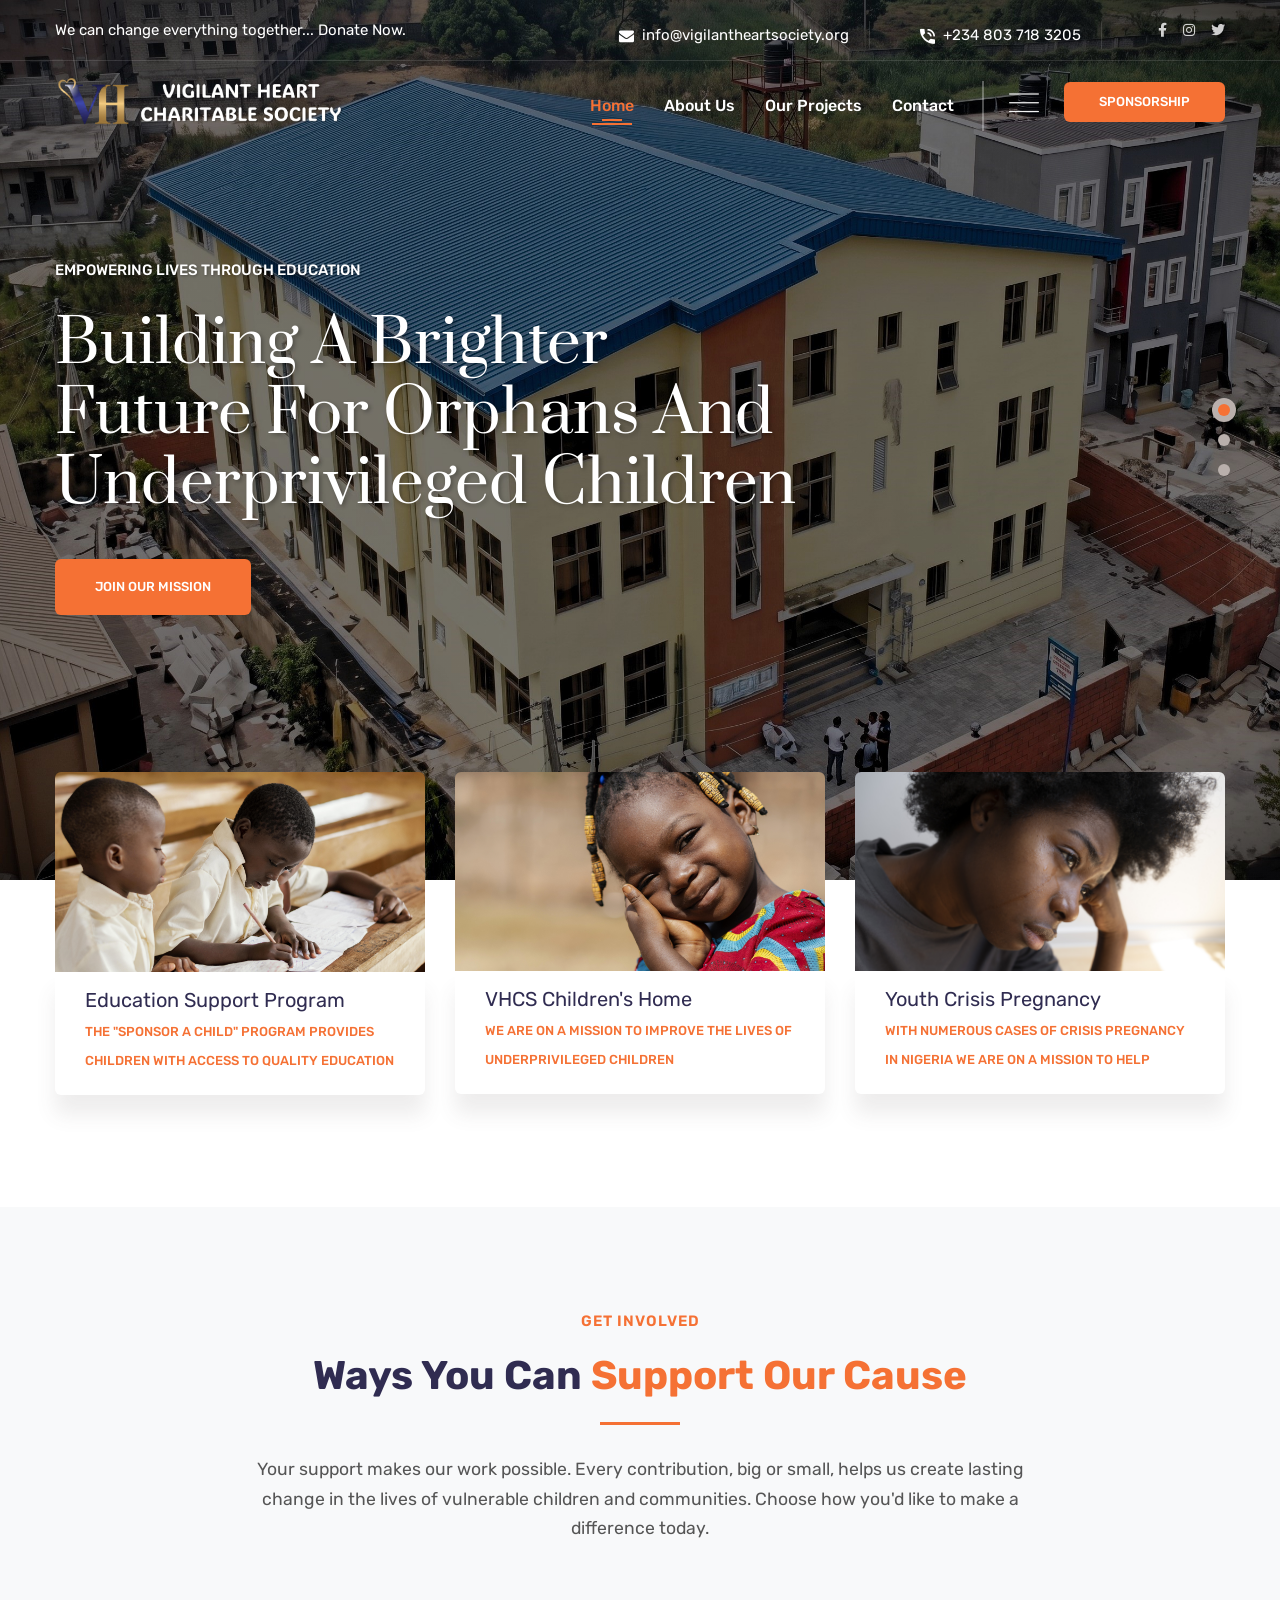
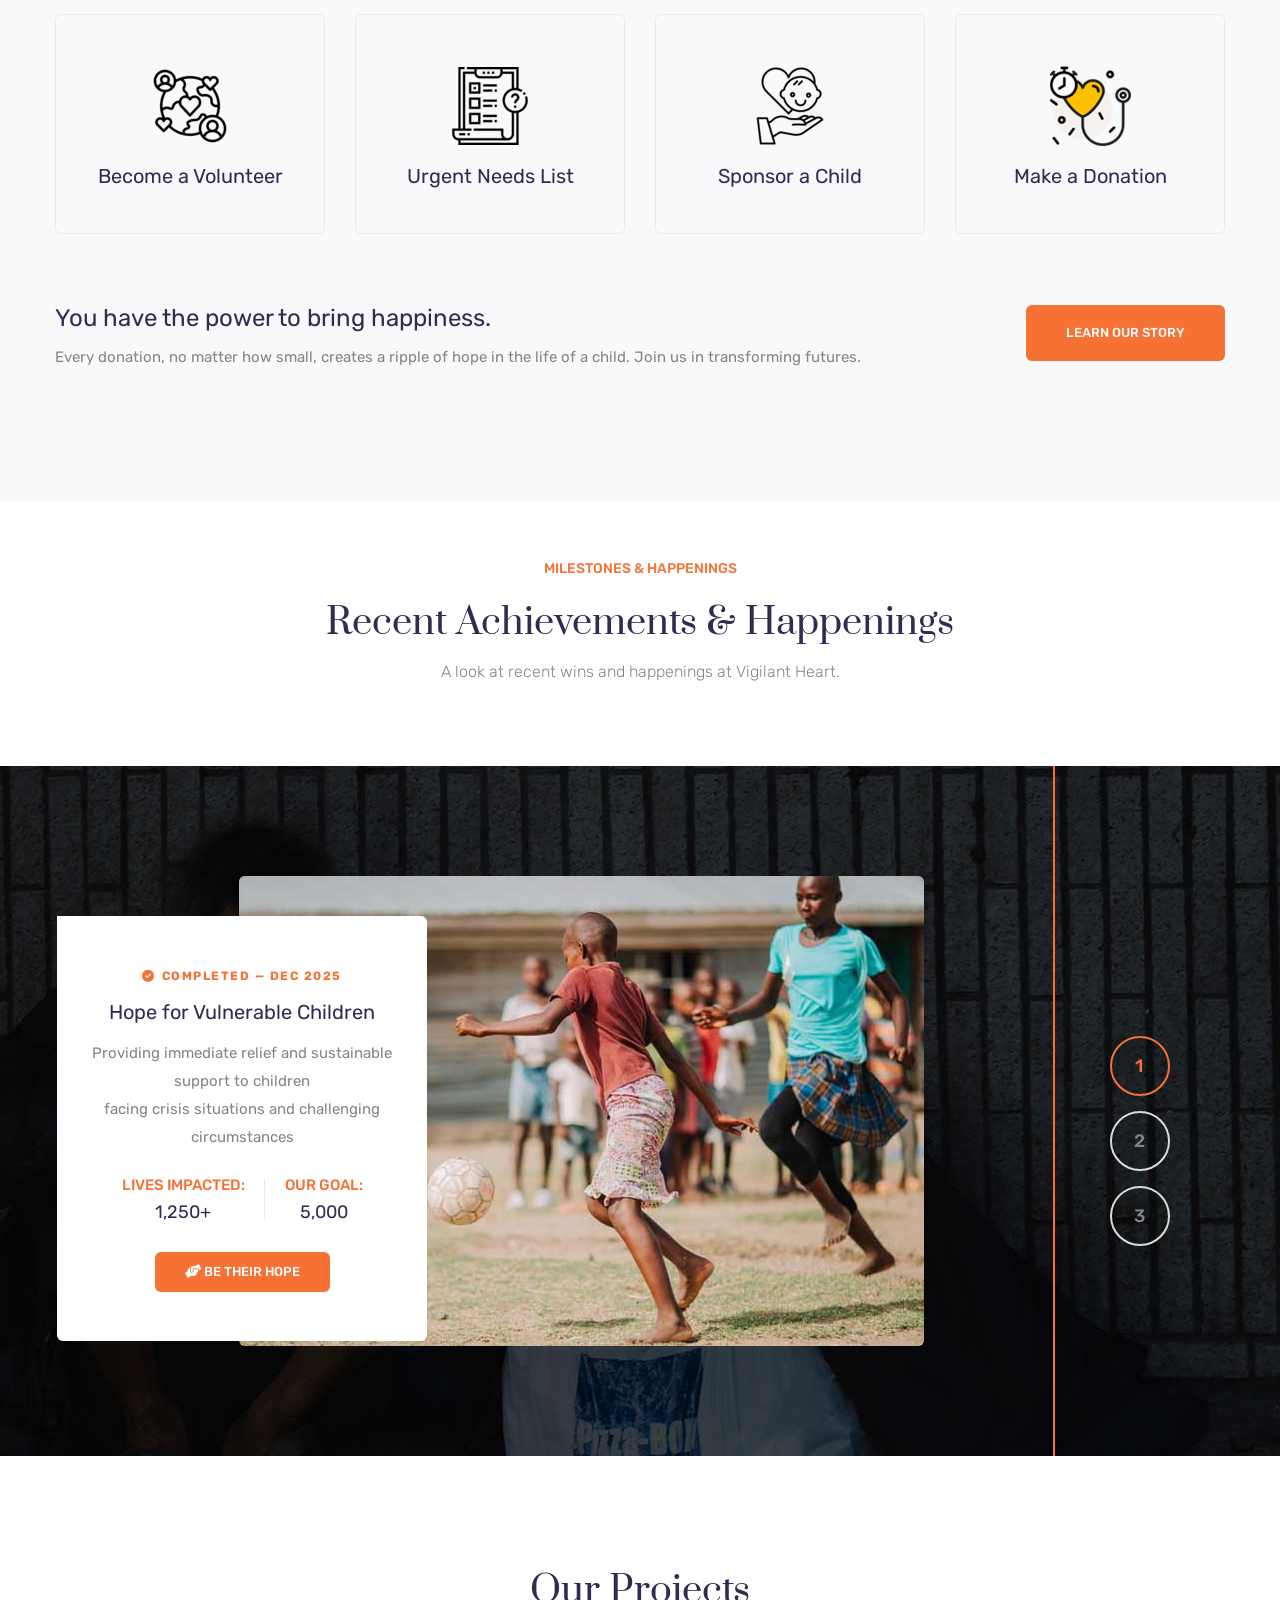
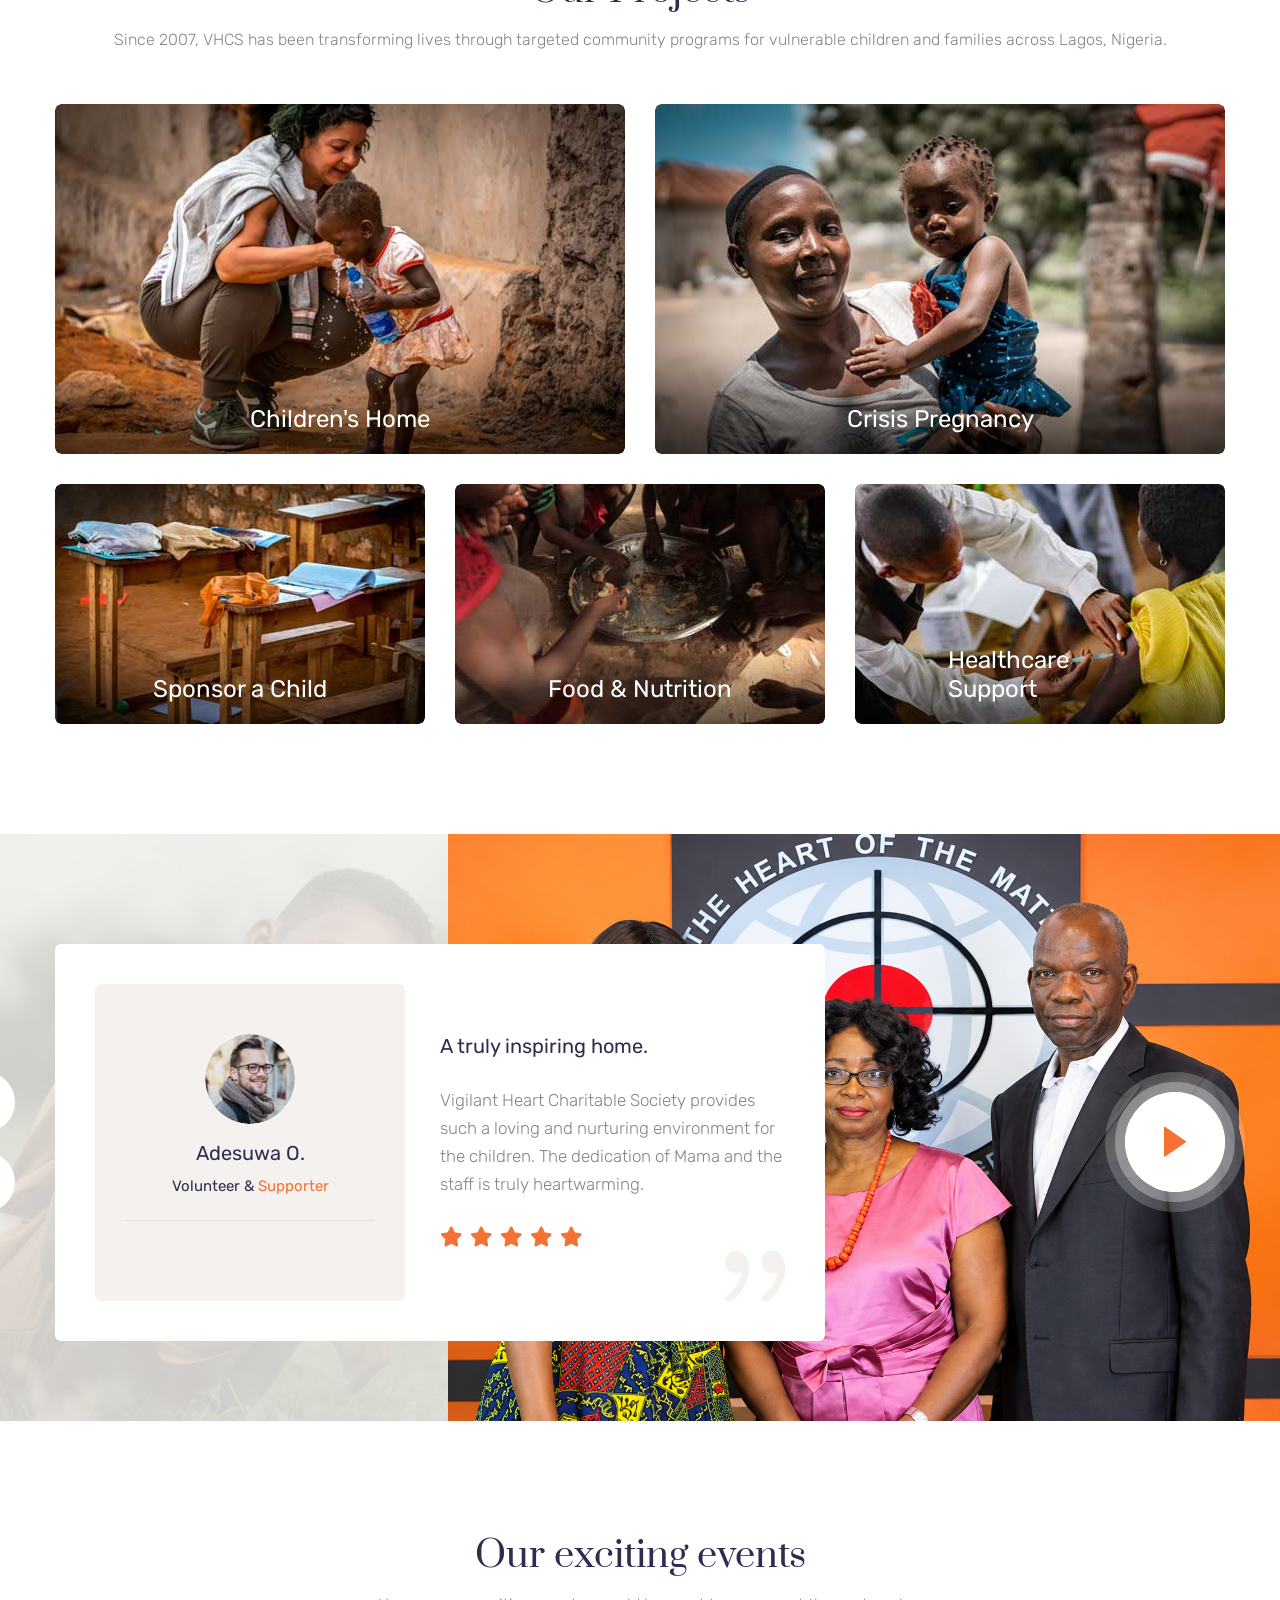
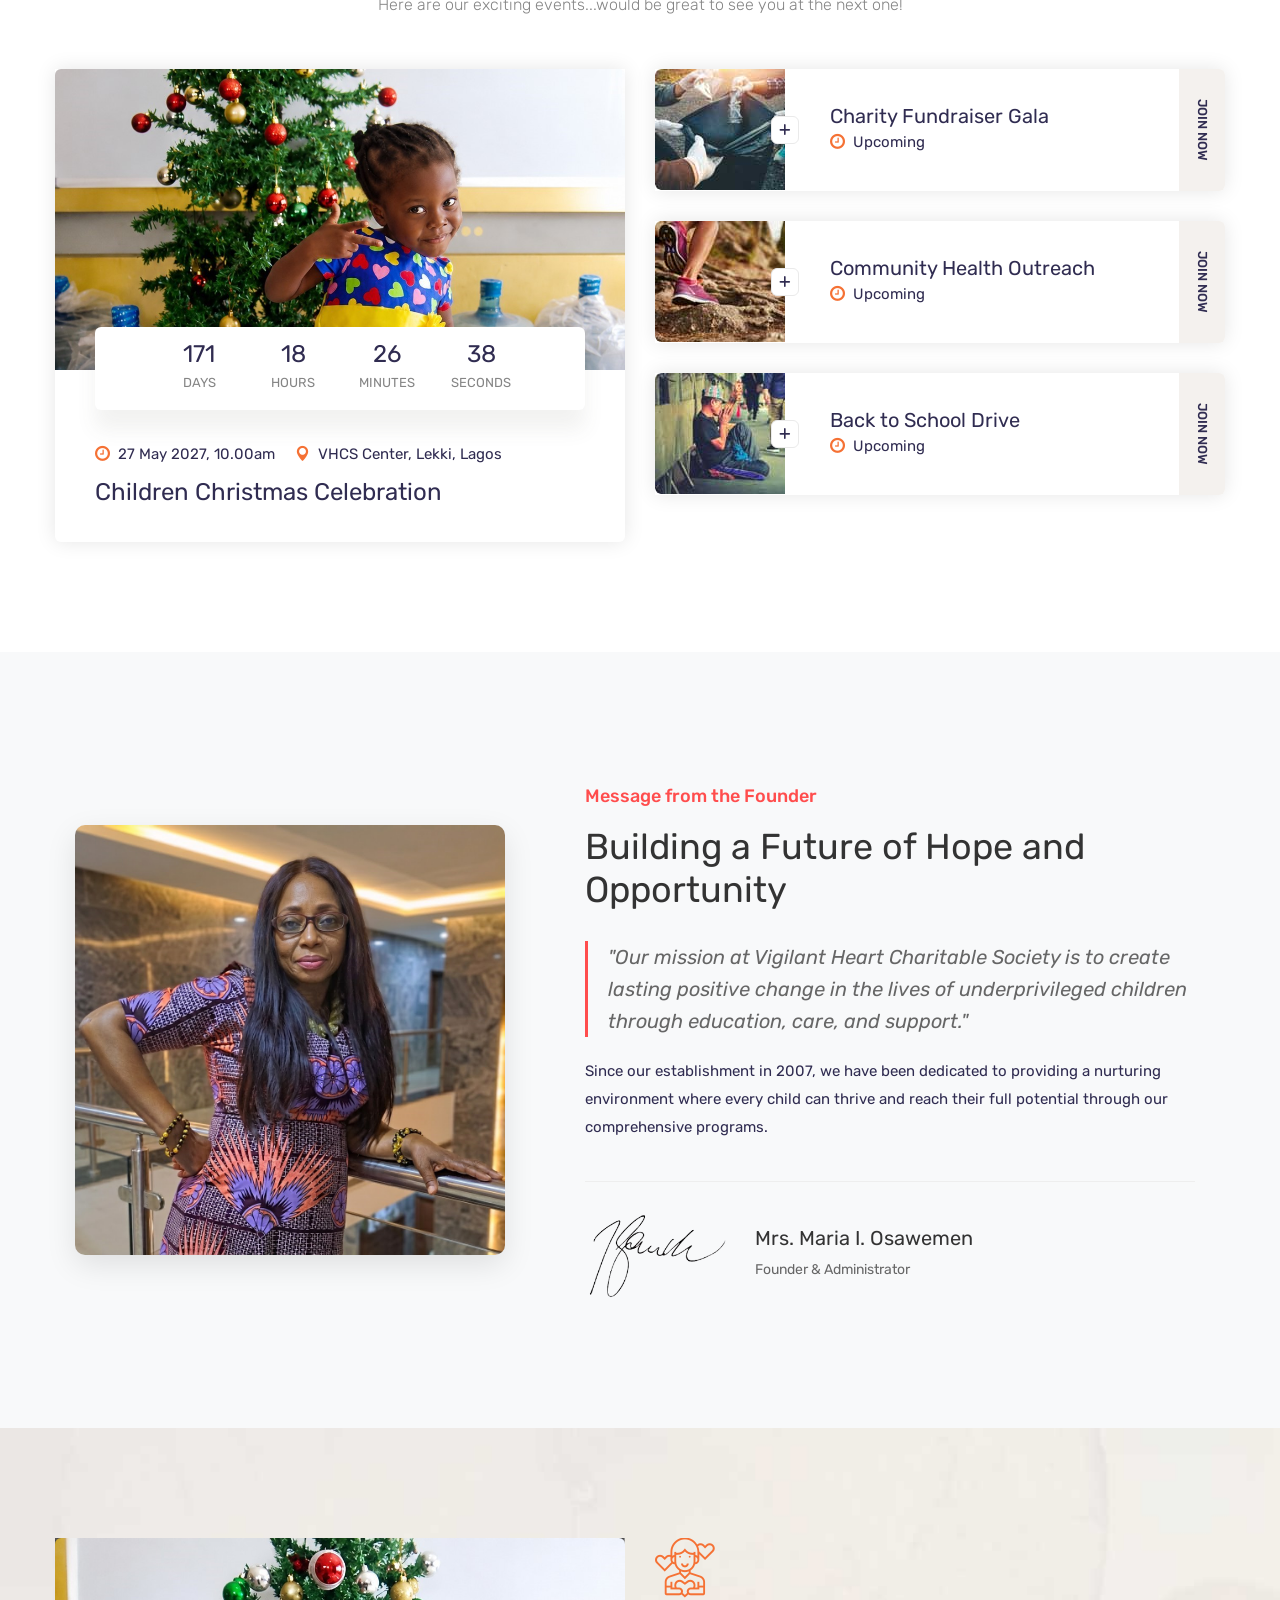
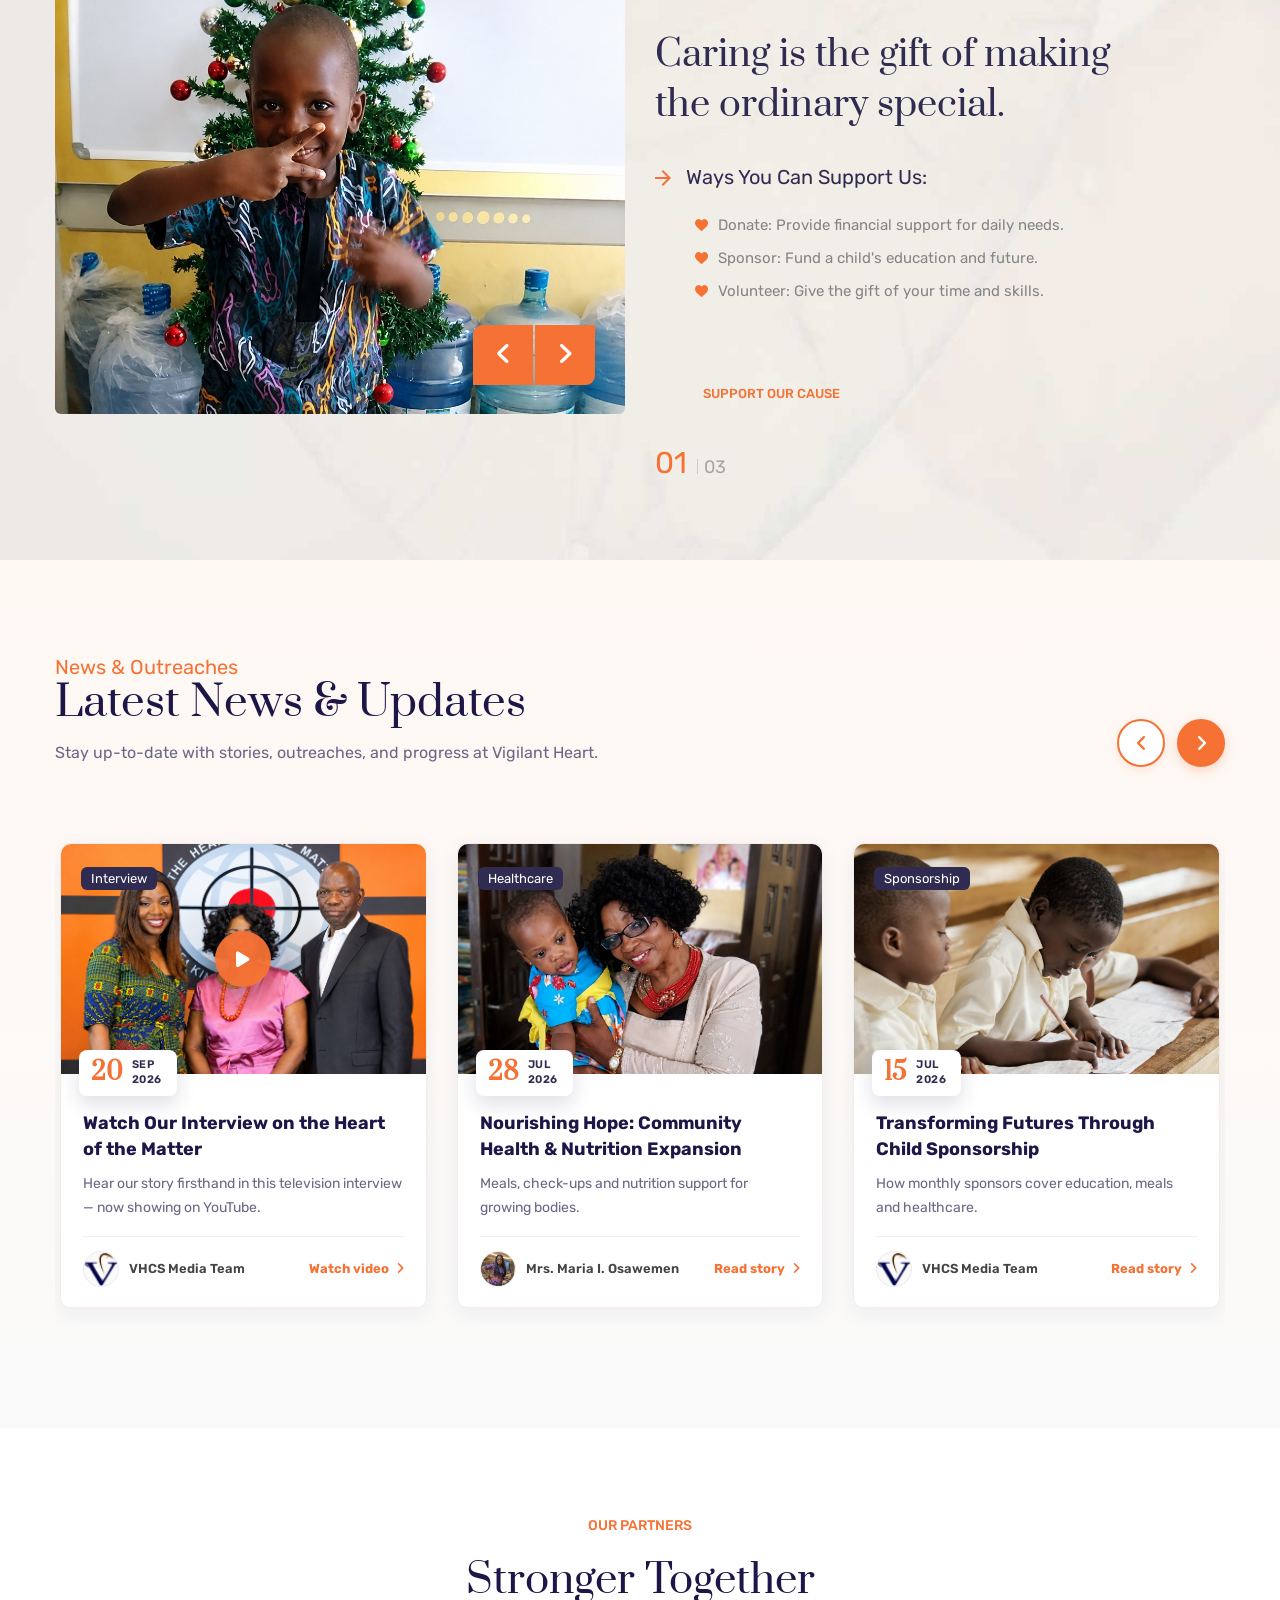
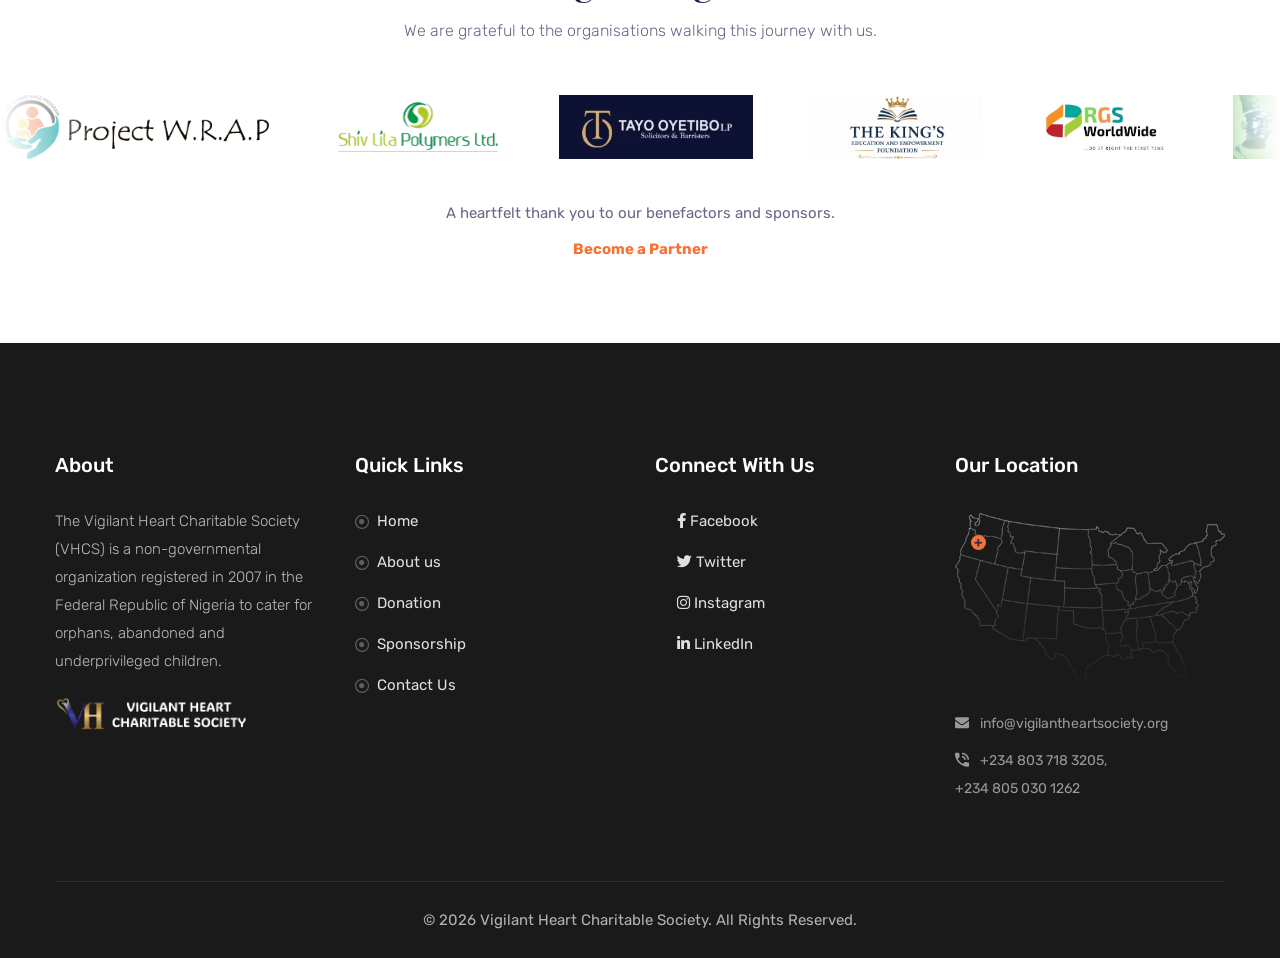
==== commit 1c696395: "Update link in mission section to scroll to project section" ====
--- a/index.html
+++ b/index.html
@@ -284,7 +284,7 @@
                                 <div class="inner">
                                     <h4>Empowering Lives Through Education</h4>
                                     <h1>Building a Brighter <br>Future for Orphans and <br>Underprivileged Children</h1>
-                                    <div class="link-box"><a href="#" class="theme-btn btn-style-five"><span>Join Our
+                                    <div class="link-box"><a href="#project" class="theme-btn btn-style-five"><span>Join Our
                                                 Mission</span></a></div>
                                 </div>
                             </div>
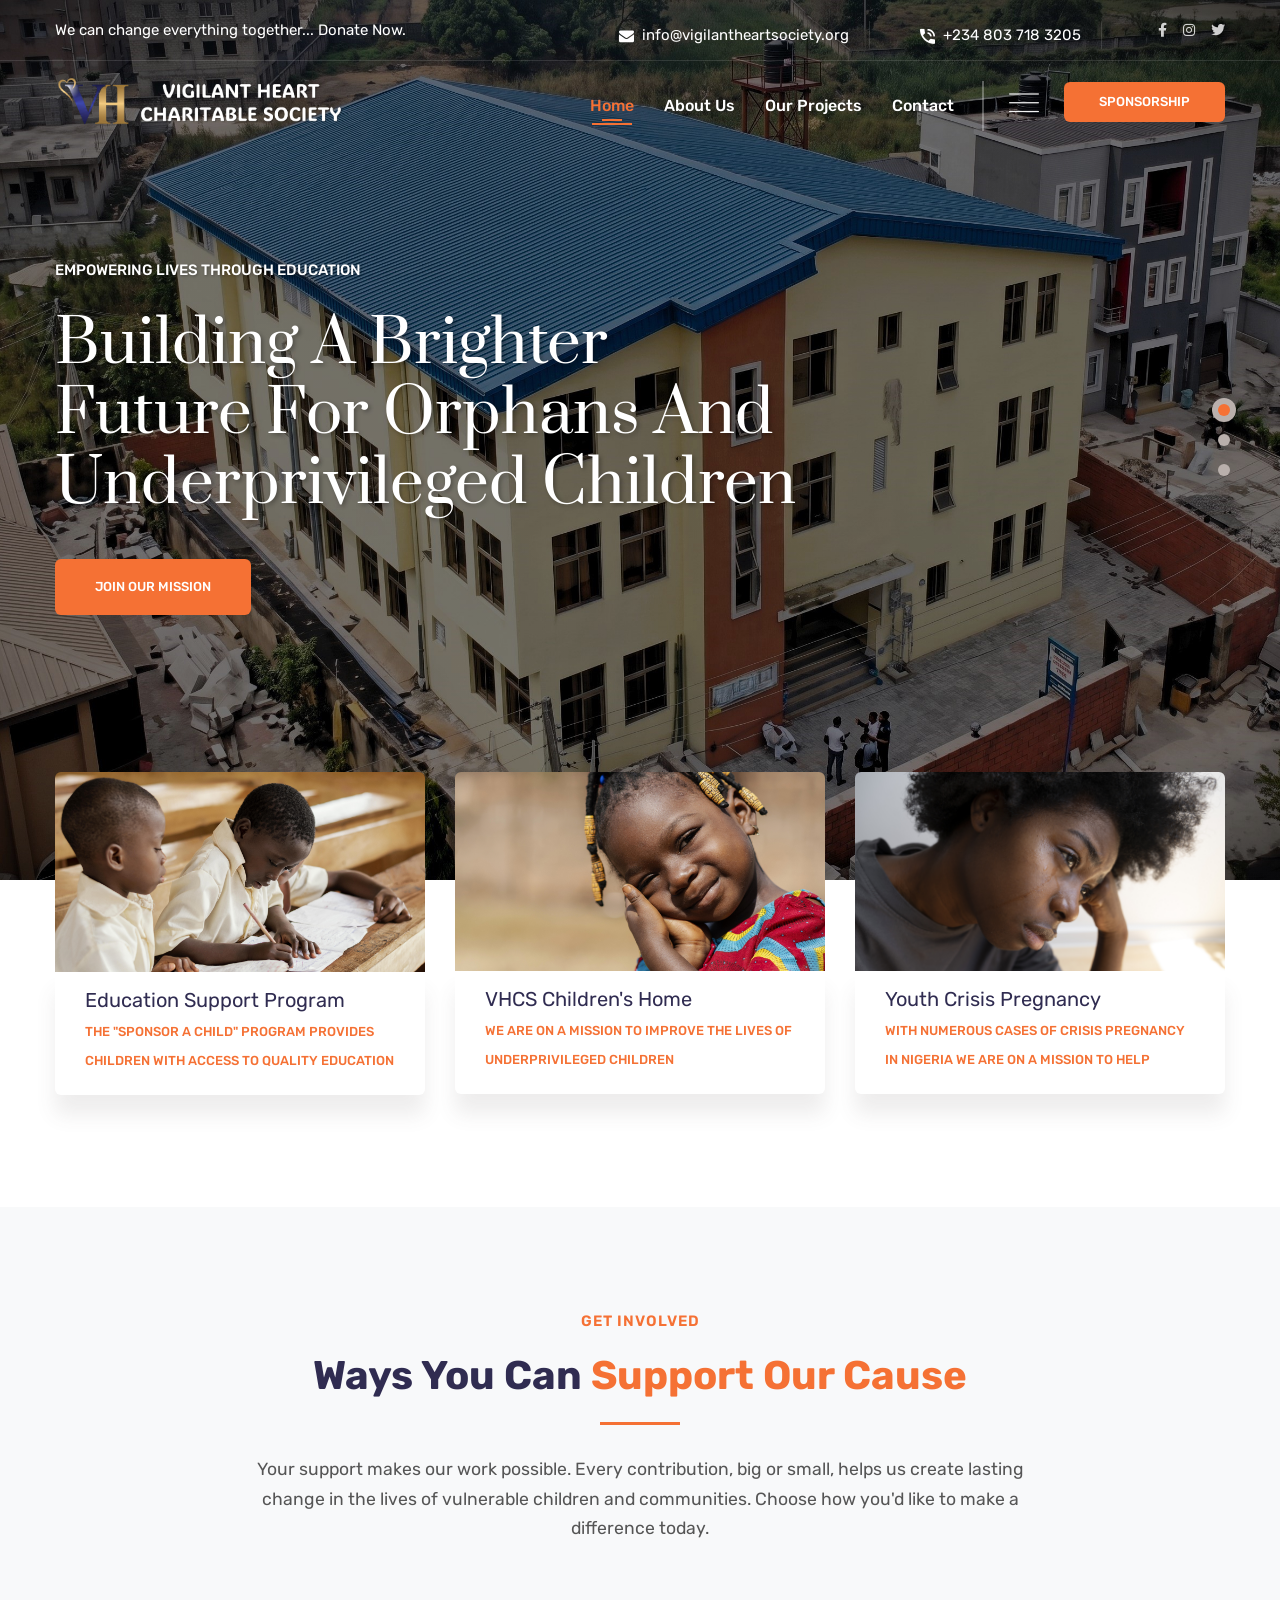
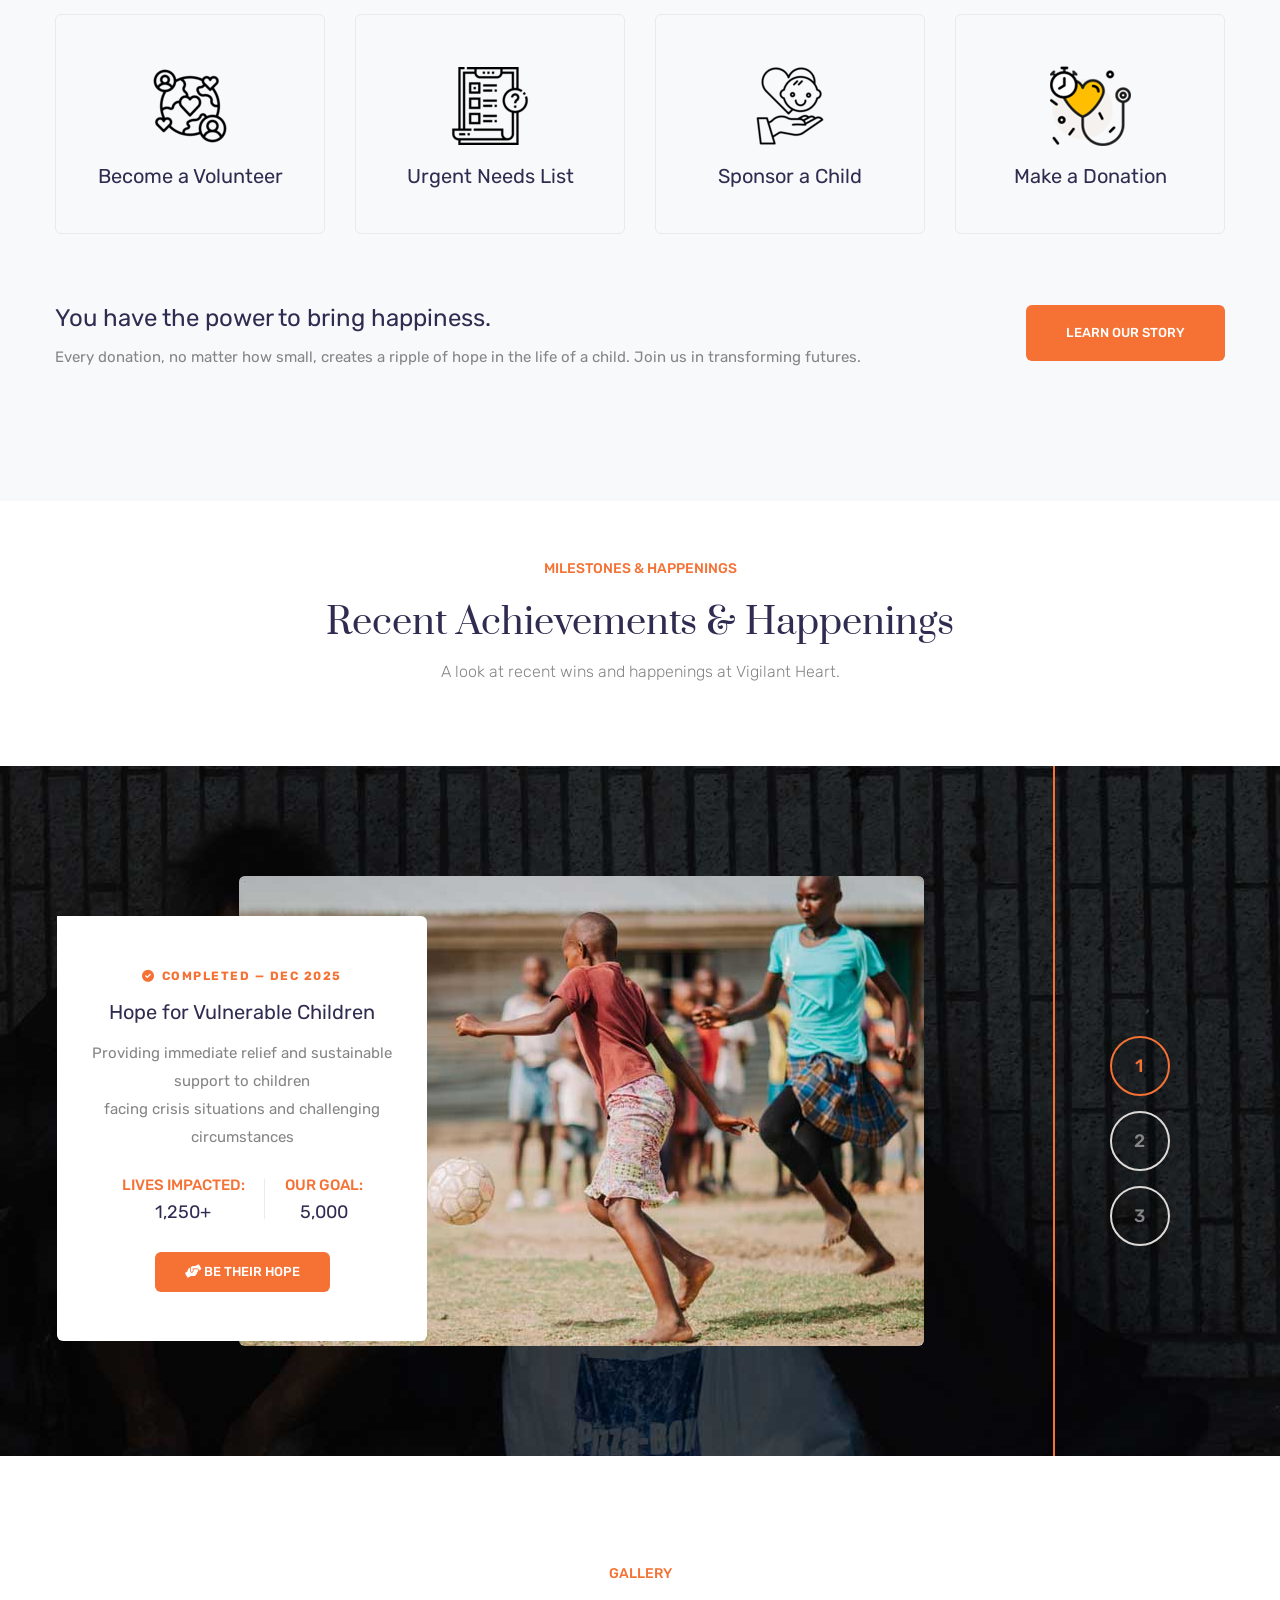
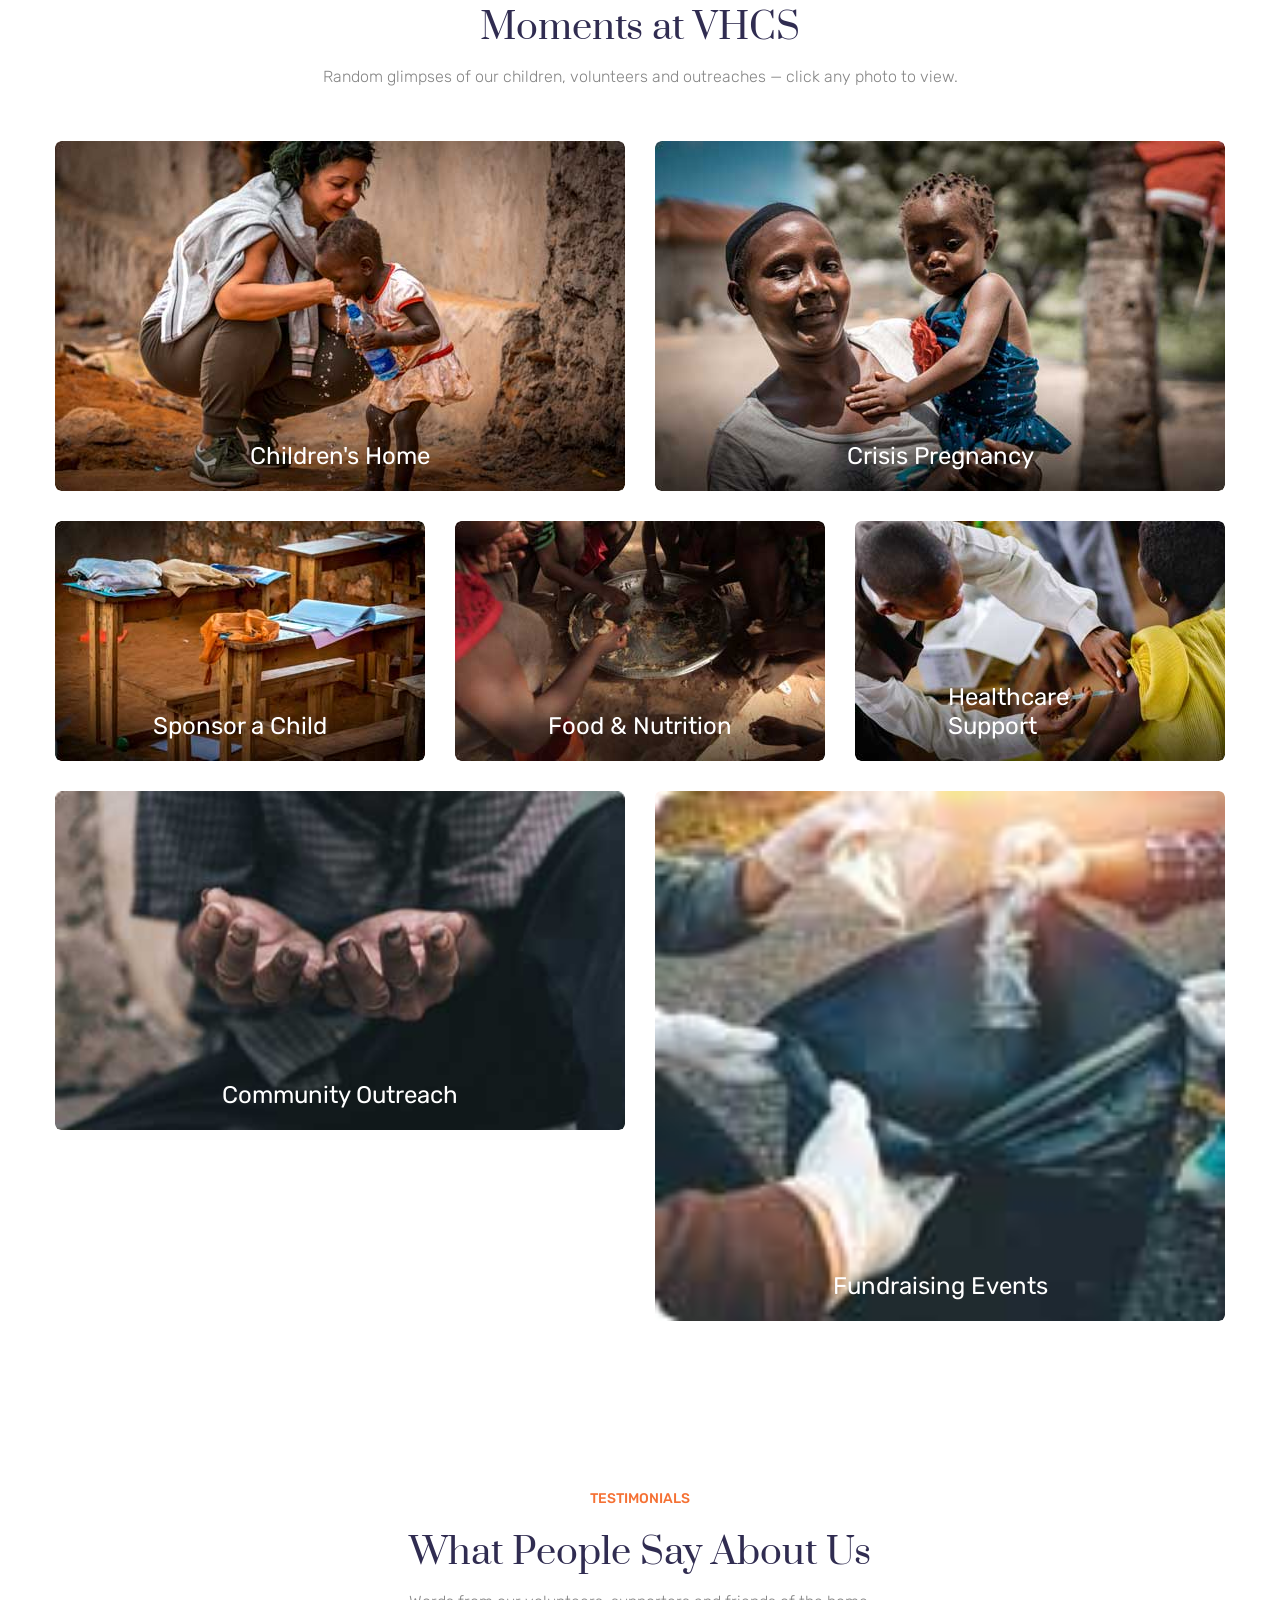
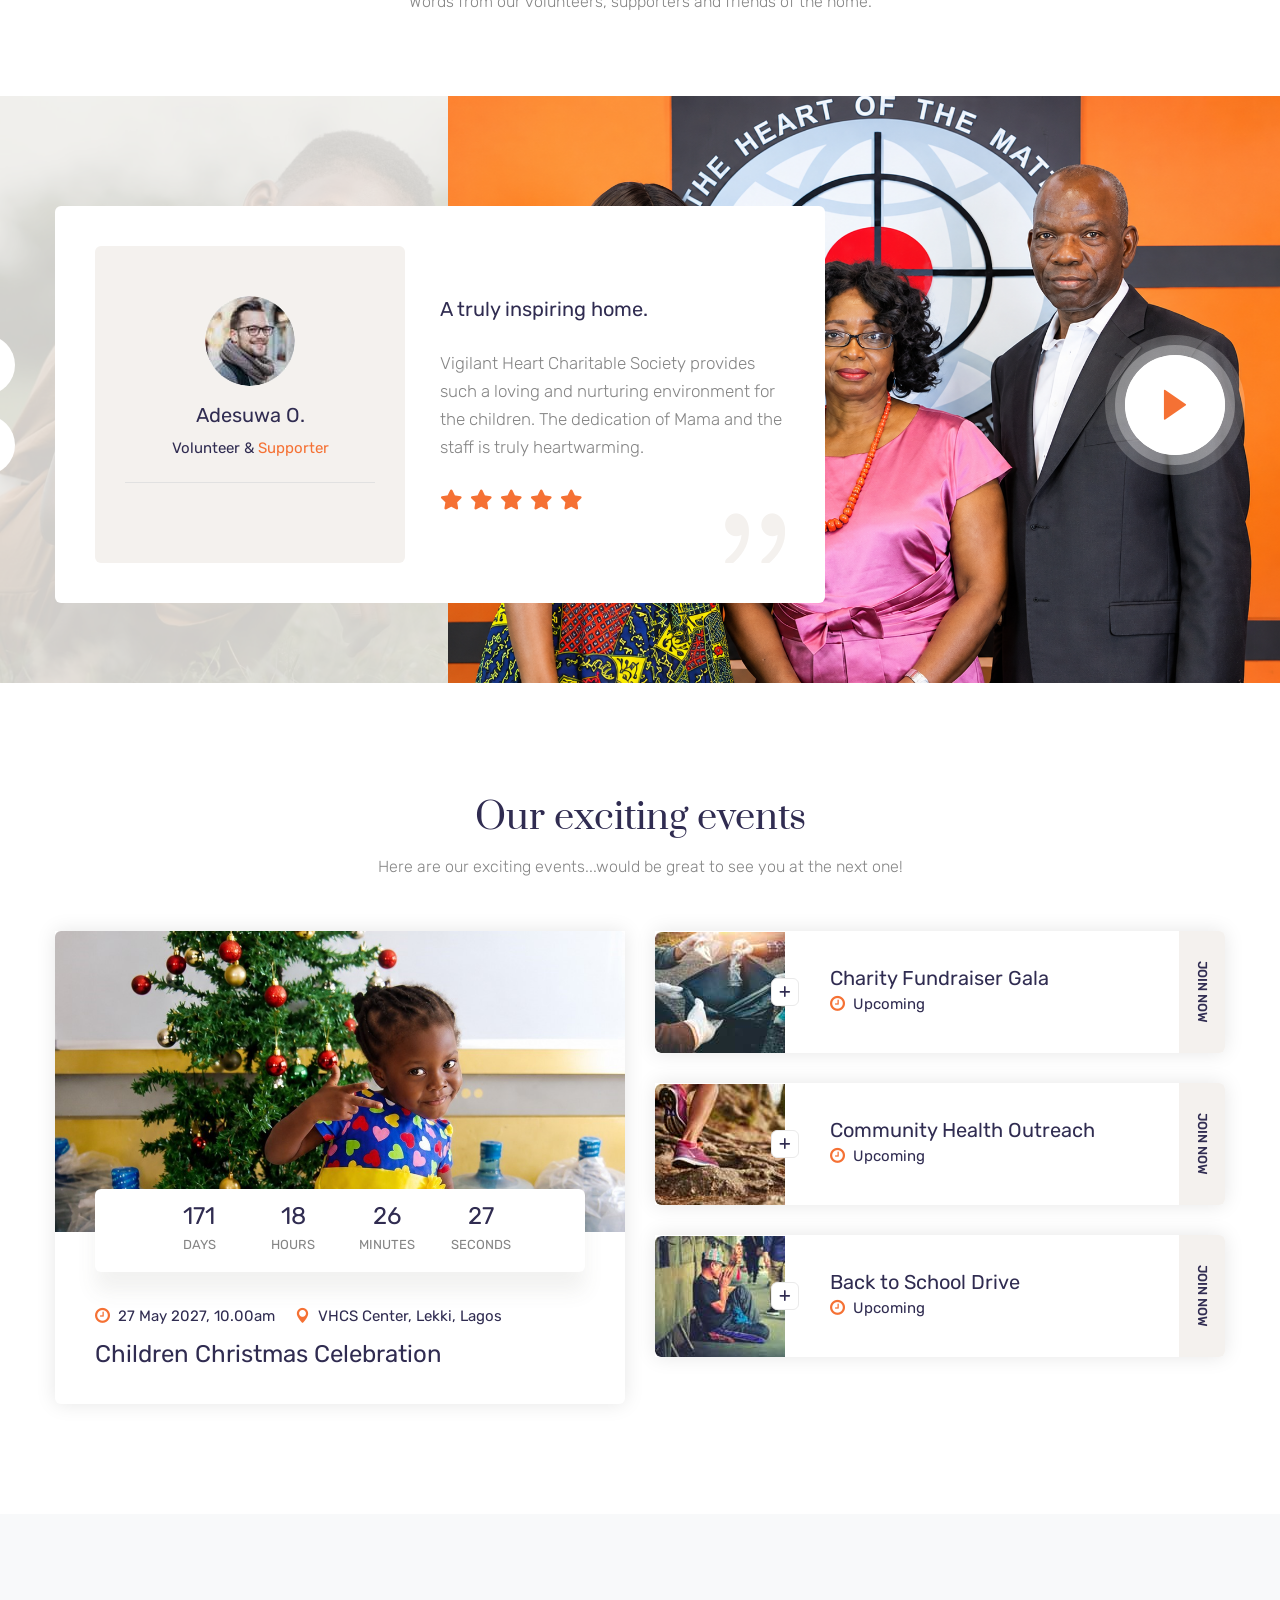
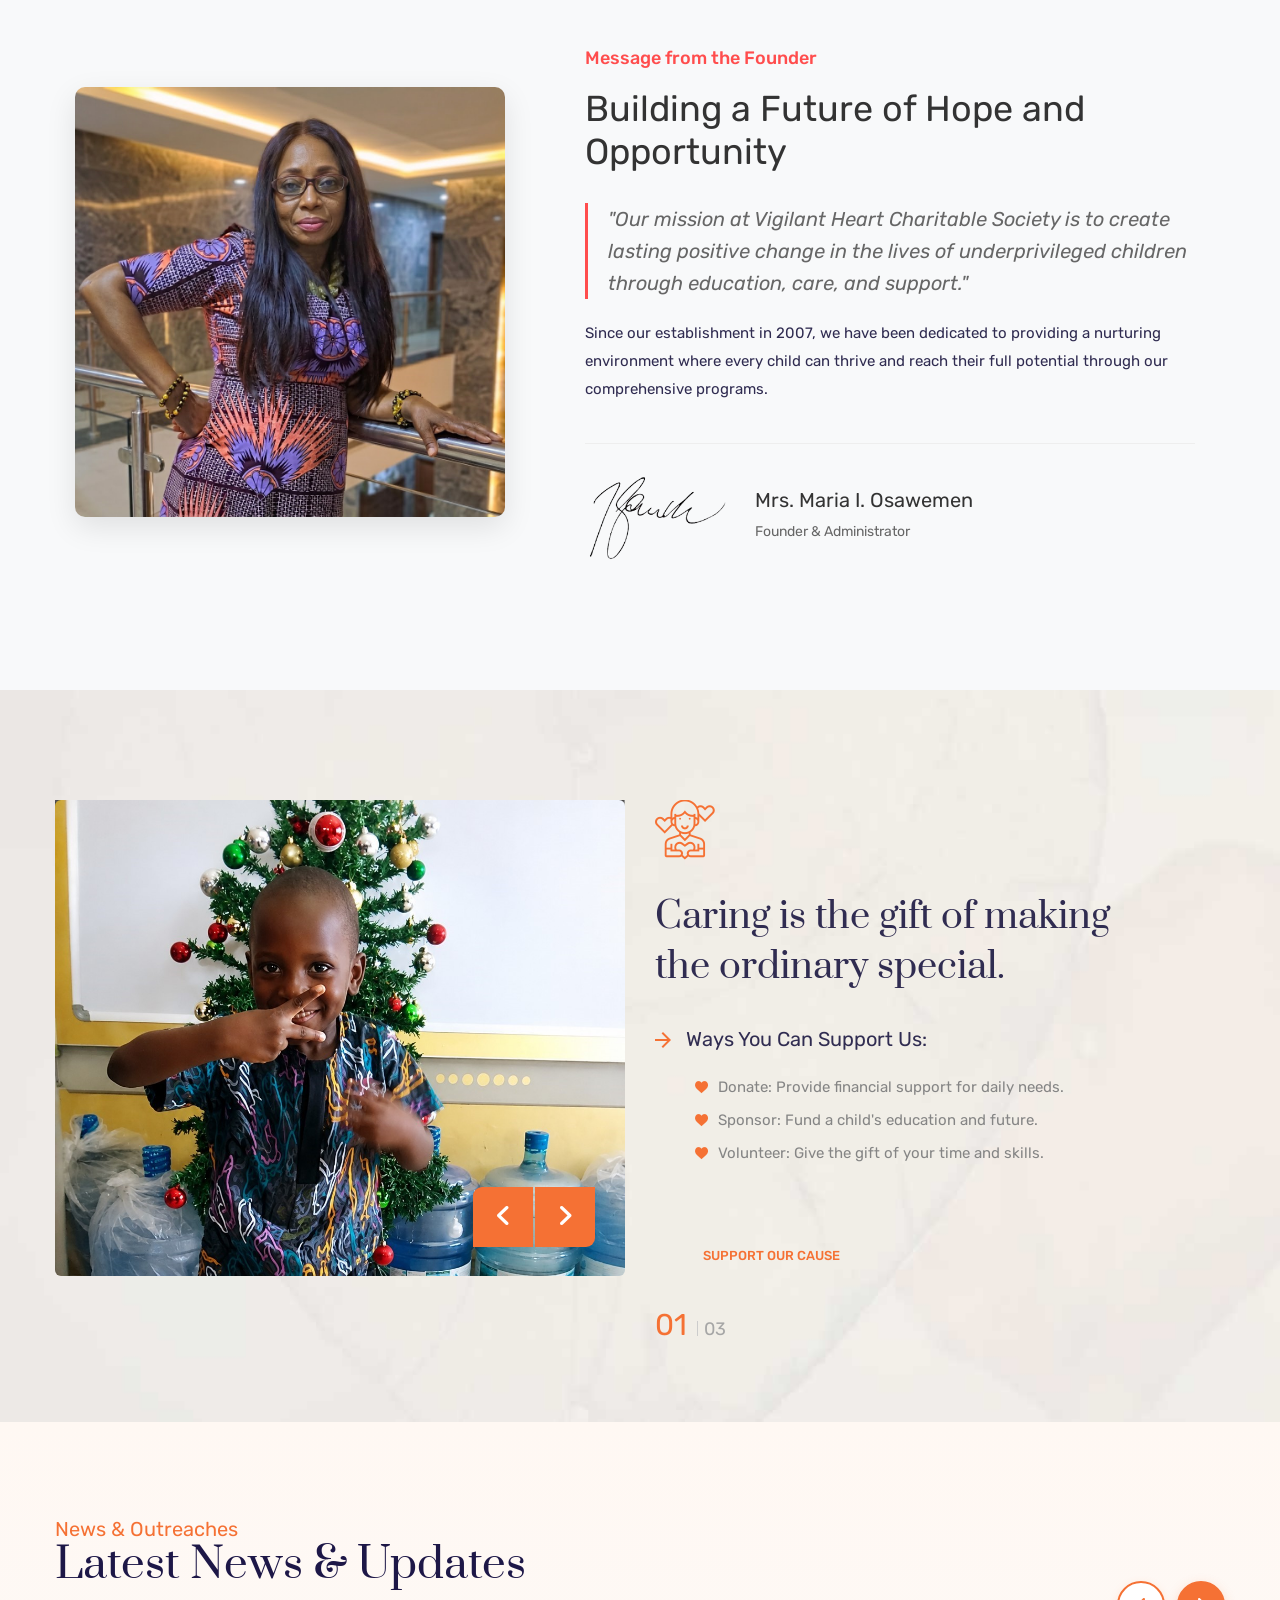
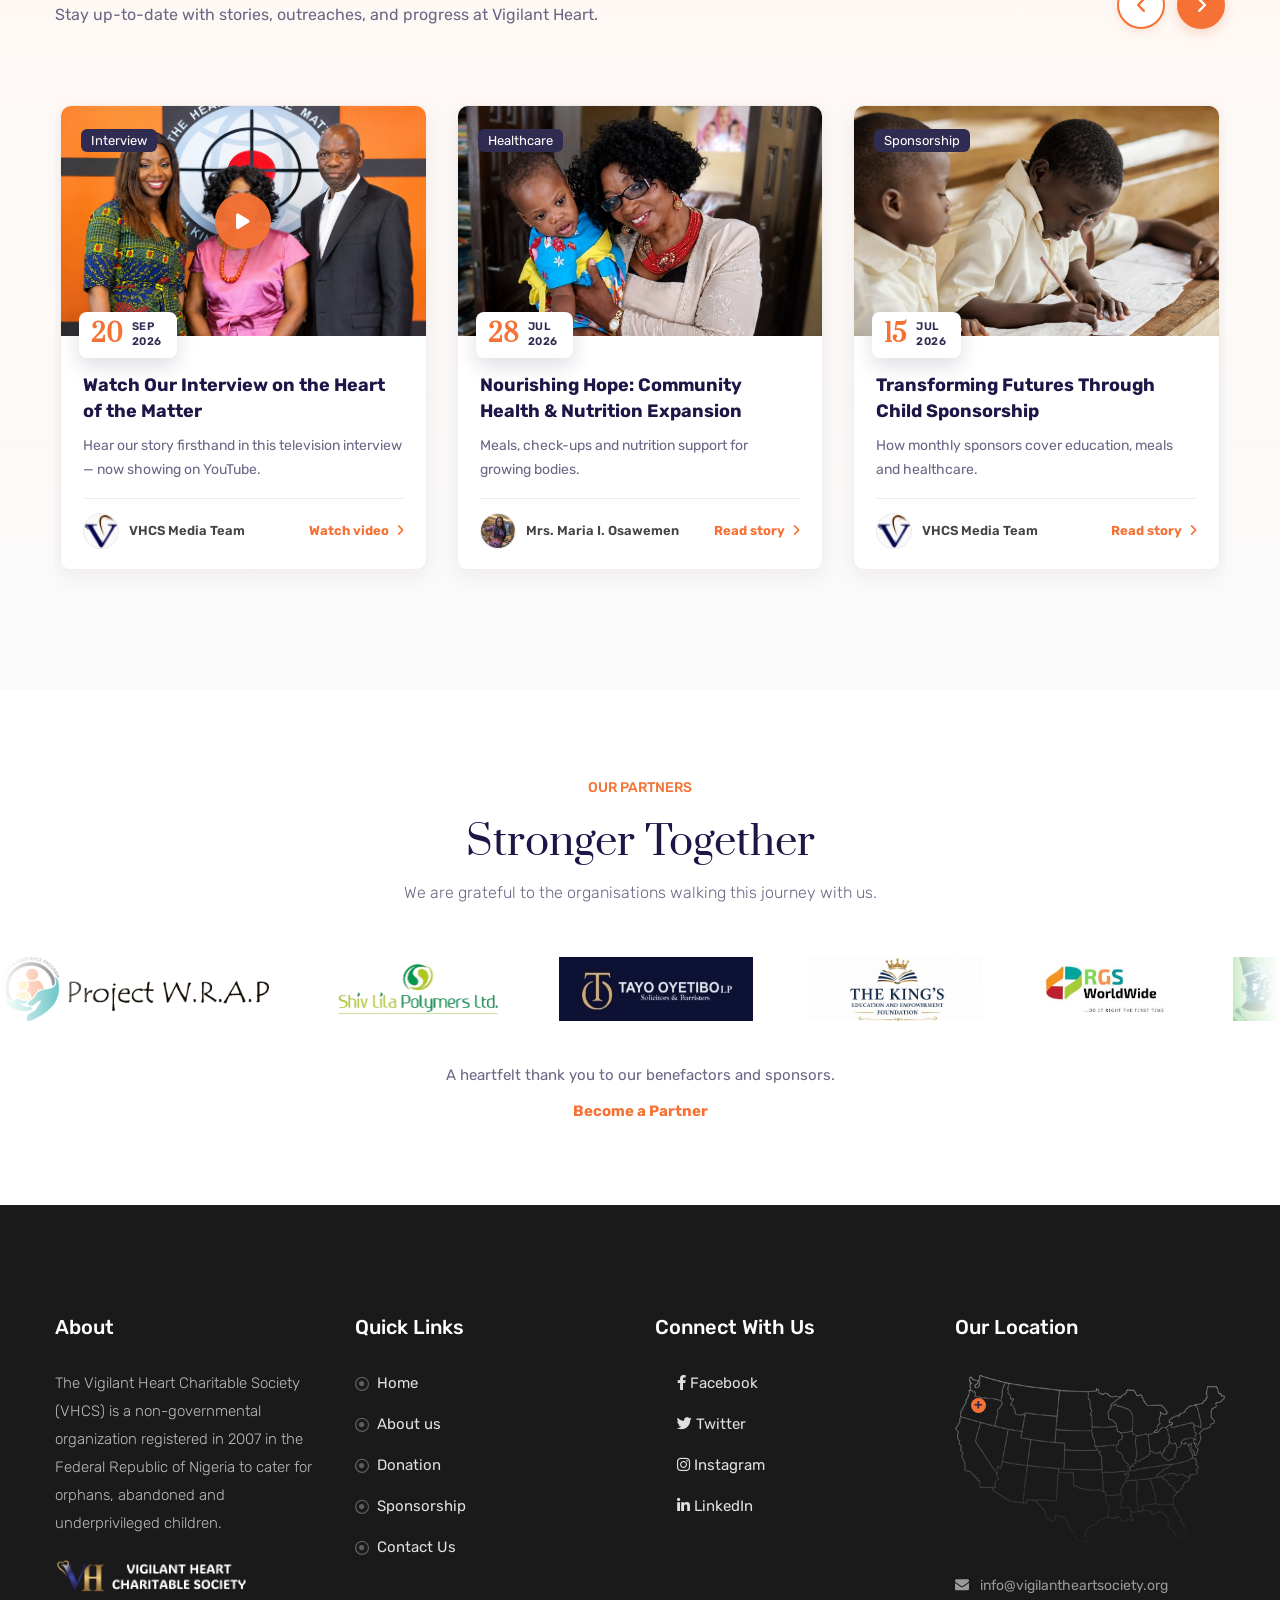
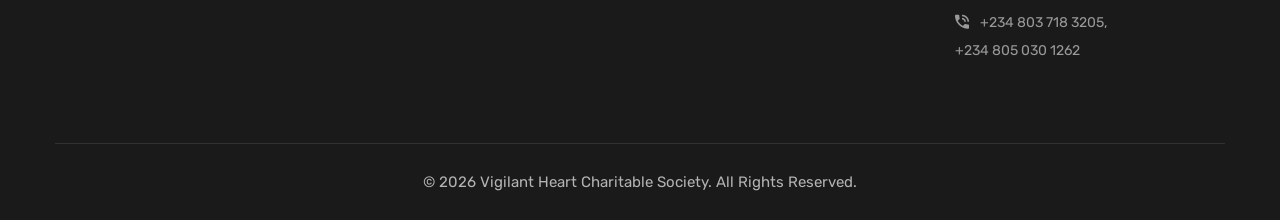
==== commit f9c2c197: "Add moments gallery and testimonials section with updated styles" ====
--- a/index.html
+++ b/index.html
@@ -628,11 +628,12 @@
         </section>
 
         <!-- Projects Section -->
-        <section class="projects-section" id="project">
+                        <section class="projects-section" id="project">
             <div class="auto-container">
                 <div class="sec-title text-center">
-                    <h1>Our Projects</h1>
-                    <div class="text">Since 2007, VHCS has been transforming lives through targeted community programs for vulnerable children and families across Lagos, Nigeria.</div>
+                    <h5 style="color: #f57134;">Gallery</h5>
+                    <h1>Moments at VHCS</h1>
+                    <div class="text">Random glimpses of our children, volunteers and outreaches — click any photo to view.</div>
                 </div>
                 <div class="row">
                     <!-- Project Block One -->
@@ -695,10 +696,36 @@
                             <h3><a href="projects.html">Healthcare Support</a></h3>
                         </div>
                     </div>
+                    <!-- Project Block One -->
+                    <div class="col-lg-6 col-md-12 project-block-one">
+                        <div class="inner-box">
+                            <div class="image">
+                                <img src="images/resource/cause-6.jpg" alt="Community outreach">
+                            </div>
+                            <h3><a href="projects.html">Community Outreach</a></h3>
+                        </div>
+                    </div>
+                    <!-- Project Block One -->
+                    <div class="col-lg-6 col-md-12 project-block-one">
+                        <div class="inner-box">
+                            <div class="image">
+                                <img src="images/resource/event-5.jpg" alt="Fundraising events">
+                            </div>
+                            <h3><a href="projects.html">Fundraising Events</a></h3>
+                        </div>
+                    </div>
                 </div>
             </div>
         </section>
+
         <!-- Testimonial Section -->
+        <div class="auto-container">
+            <div class="sec-title vhcs-sec-center">
+                <h5 style="color: #f57134;">Testimonials</h5>
+                <h1>What People Say About Us</h1>
+                <div class="text">Words from our volunteers, supporters and friends of the home.</div>
+            </div>
+        </div>
         <section class="testimonial-section">
             <div class="sec-bg-one" style="background-image: url(images/background/bg-6.jpg);"></div>
             <div class="sec-bg-two" style="background-image: url(images/background/bg-4.jpg);"></div>
--- a/css/vhcs-custom.css
+++ b/css/vhcs-custom.css
@@ -158,6 +158,23 @@
     #volunteer-popup .contact-item { font-size: .8rem; padding: 10px 12px; }
 }
 
+/* Moments gallery (home #project) */
+.vhcs-gallery { columns: 3; column-gap: 16px; }
+.vhcs-g-item { position: relative; display: block; border-radius: 10px; overflow: hidden; break-inside: avoid; margin-bottom: 16px; }
+.vhcs-g-item img { width: 100%; height: auto; display: block; transition: transform .5s ease; }
+.vhcs-g-item:hover img { transform: scale(1.06); }
+.vhcs-g-zoom { position: absolute; inset: 0; display: flex; align-items: center; justify-content: center; background: rgba(29,23,71,.45); opacity: 0; transition: opacity .3s ease; }
+.vhcs-g-item:hover .vhcs-g-zoom { opacity: 1; }
+.vhcs-g-zoom i { width: 46px; height: 46px; border-radius: 50%; background: #f57134; color: #fff; display: flex; align-items: center; justify-content: center; font-size: 18px; }
+@media (max-width: 767px) {
+    .vhcs-gallery { columns: 2; column-gap: 12px; }
+    .vhcs-g-item { margin-bottom: 12px; }
+}
+
+/* Testimonial header lifted off the bg image */
+.testimonial-section .sec-title { position: relative; z-index: 2; background: #fff; border-radius: 12px; padding: 28px 20px; margin-bottom: 35px; box-shadow: 0 6px 22px rgba(29,23,71,.08); }
+
+
 /* Testimonial bg-4 focal point on mobile */
 @media (max-width: 767px) {
     .testimonial-section .sec-bg-two { background-position: 25% 30%; }
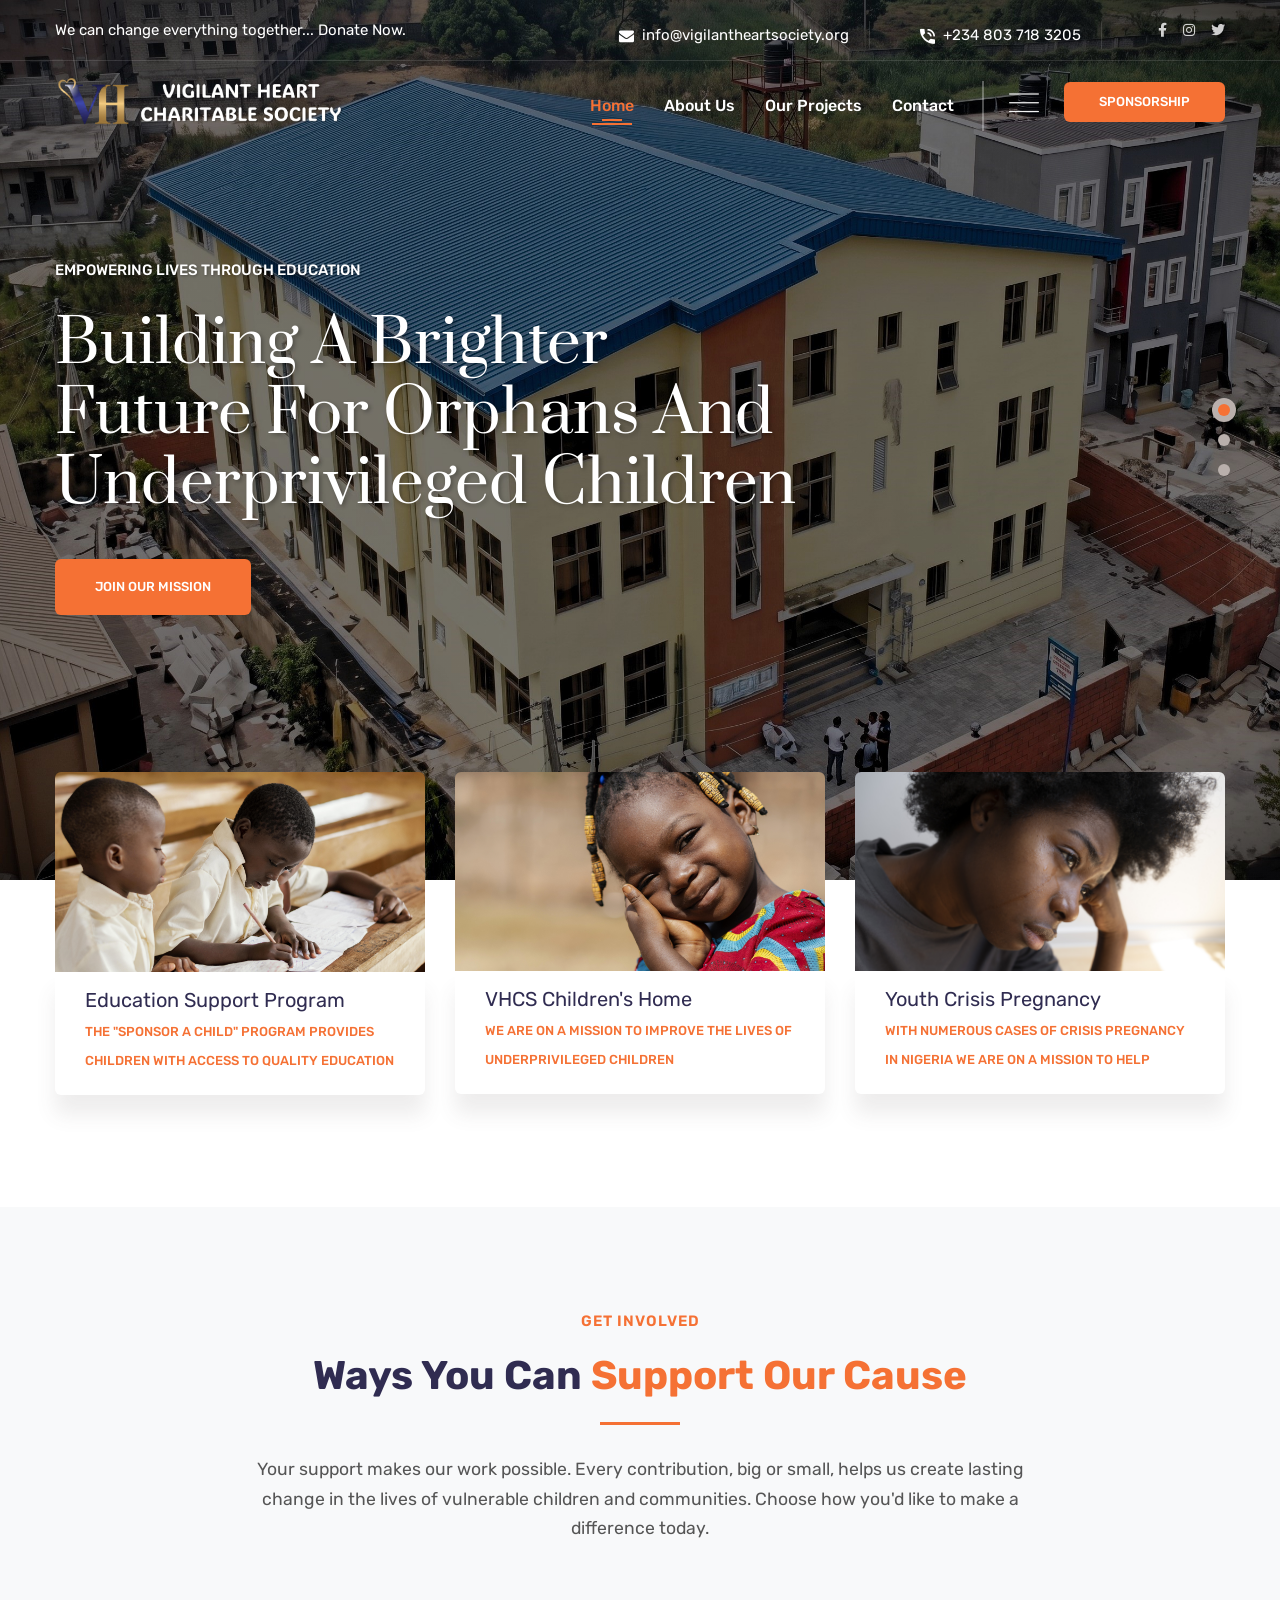
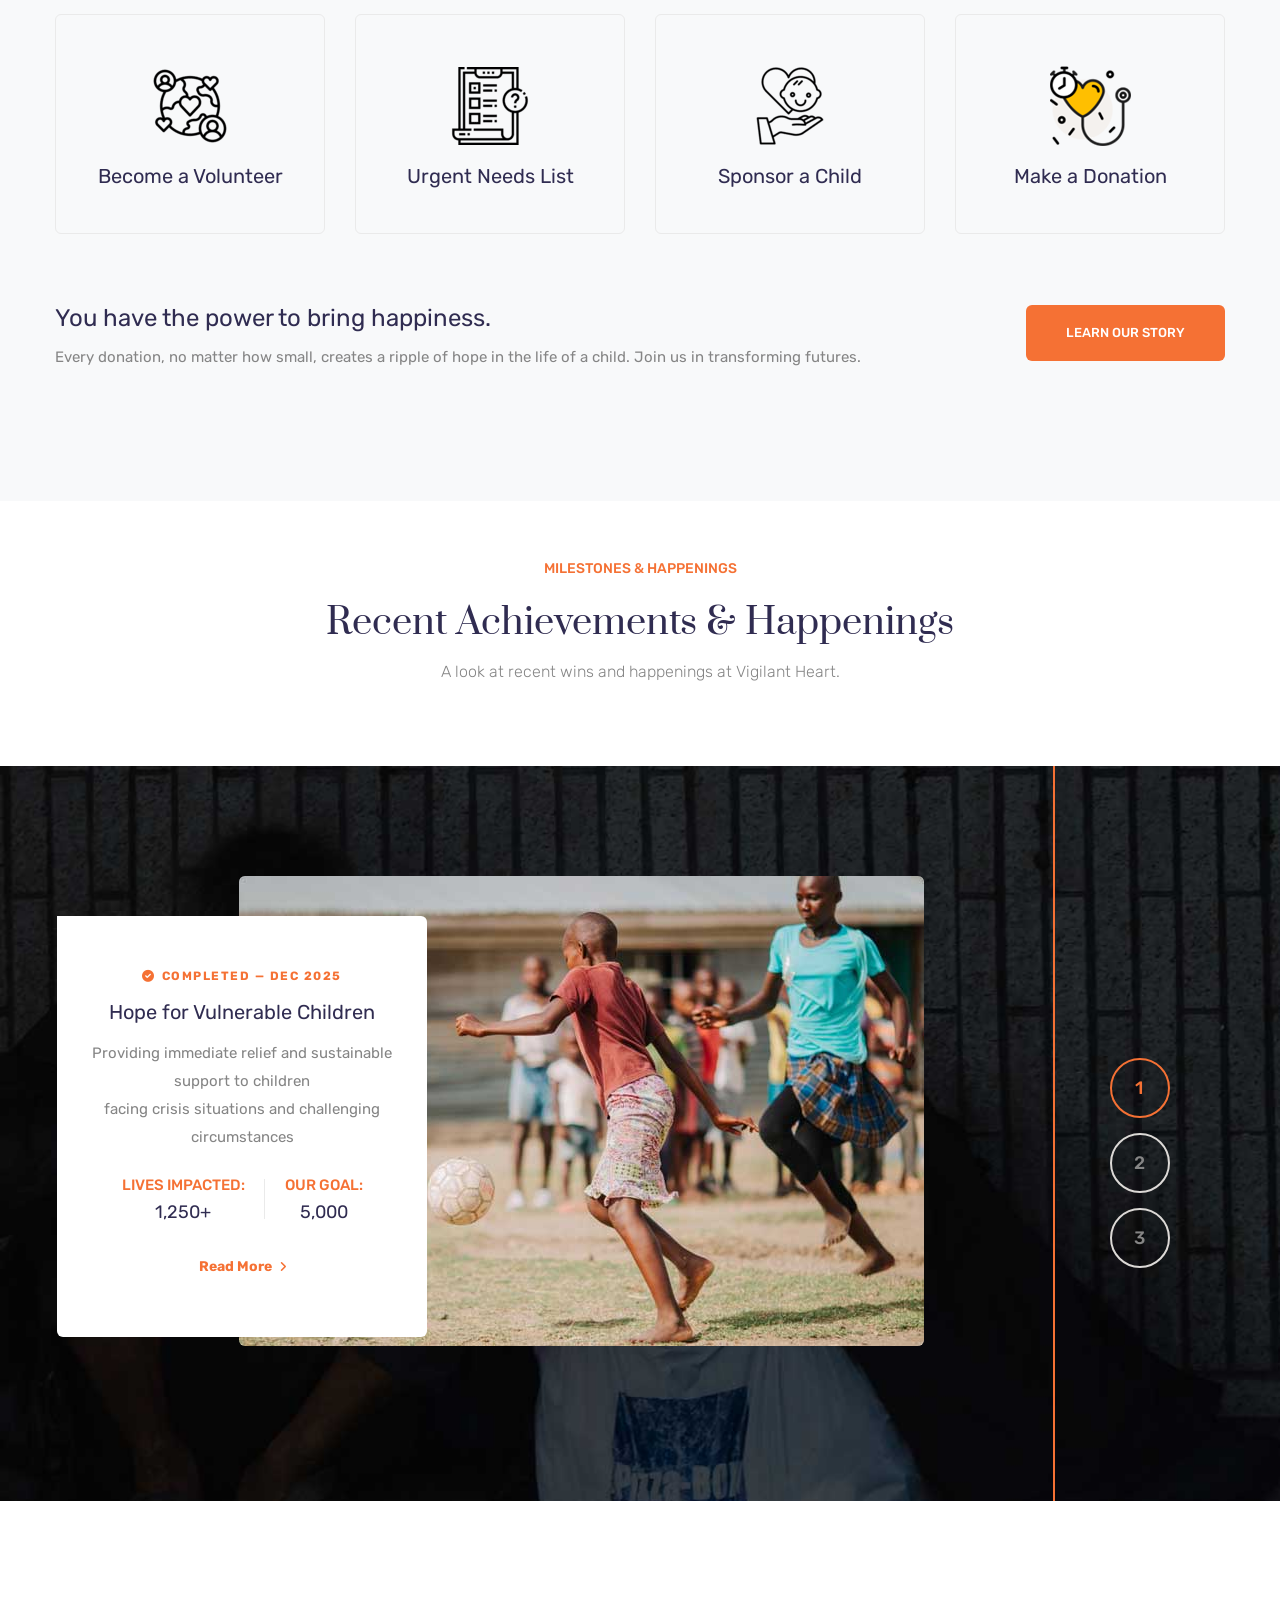
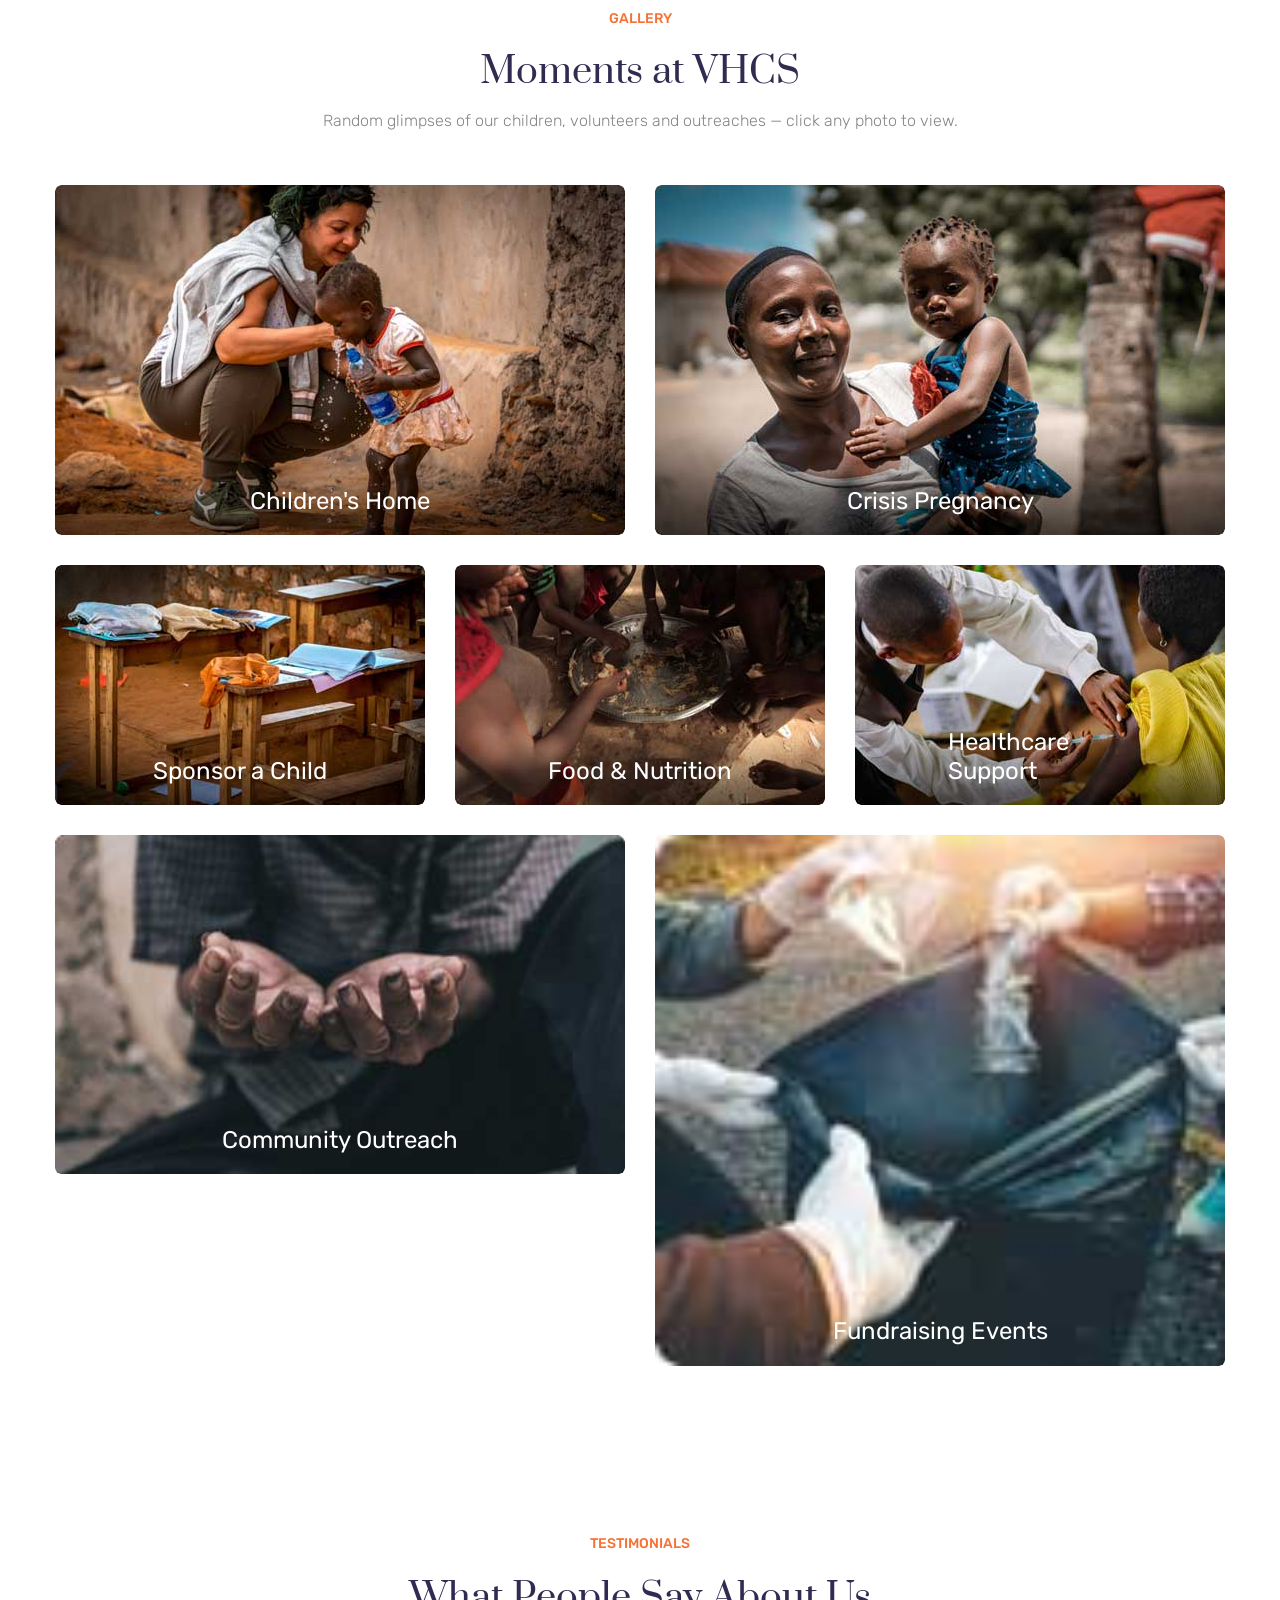
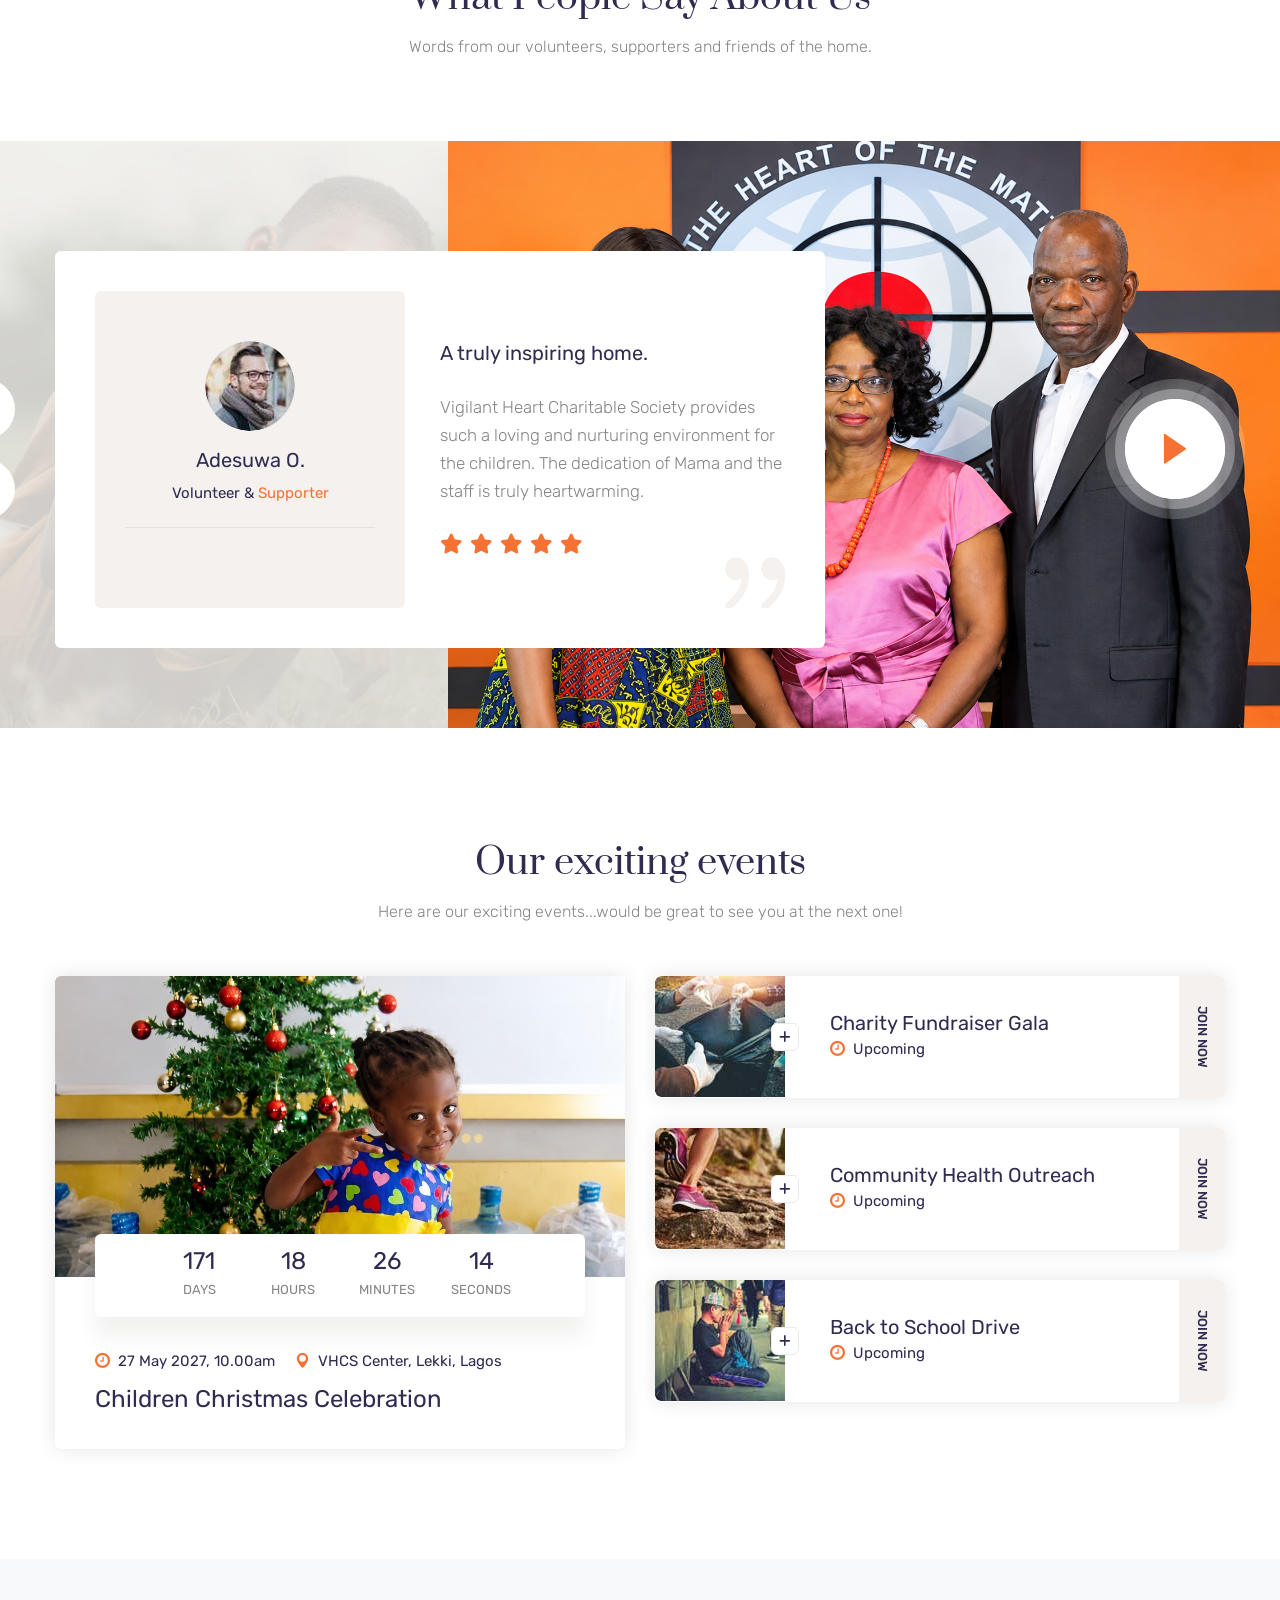
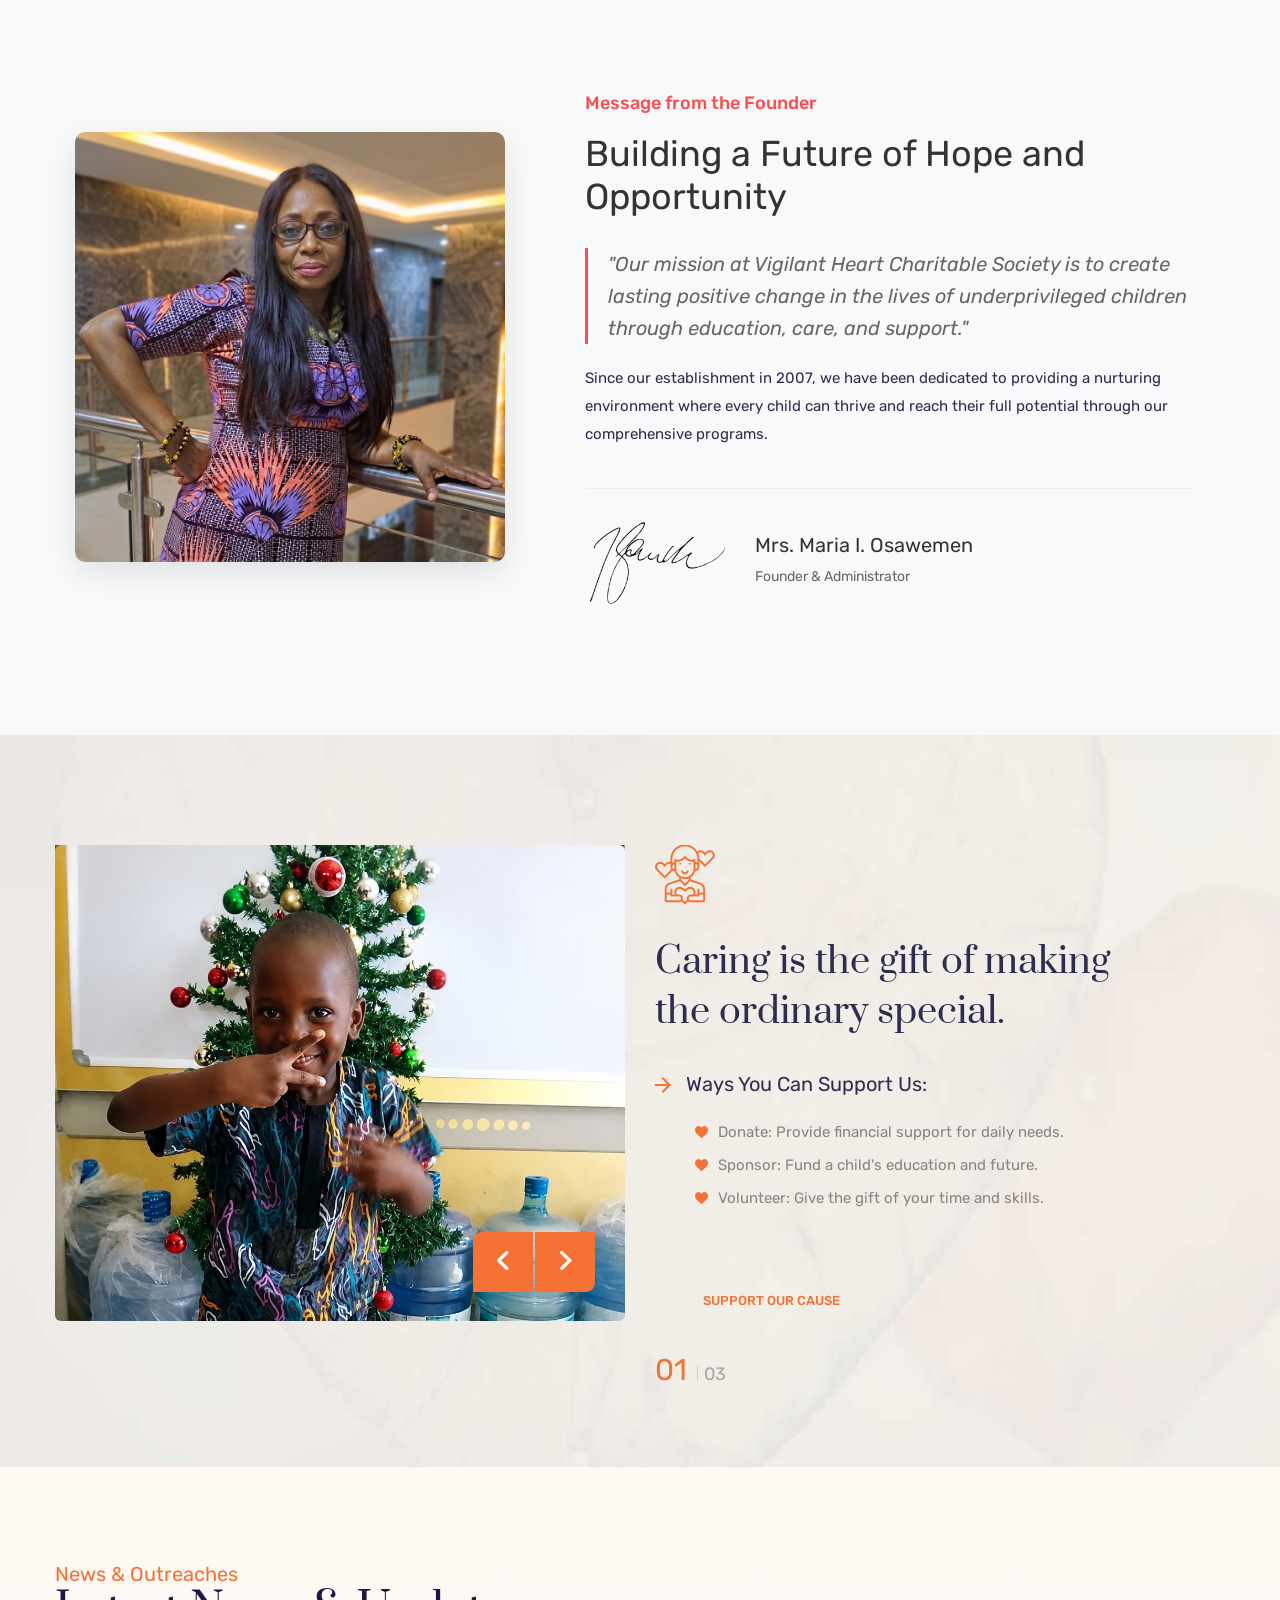
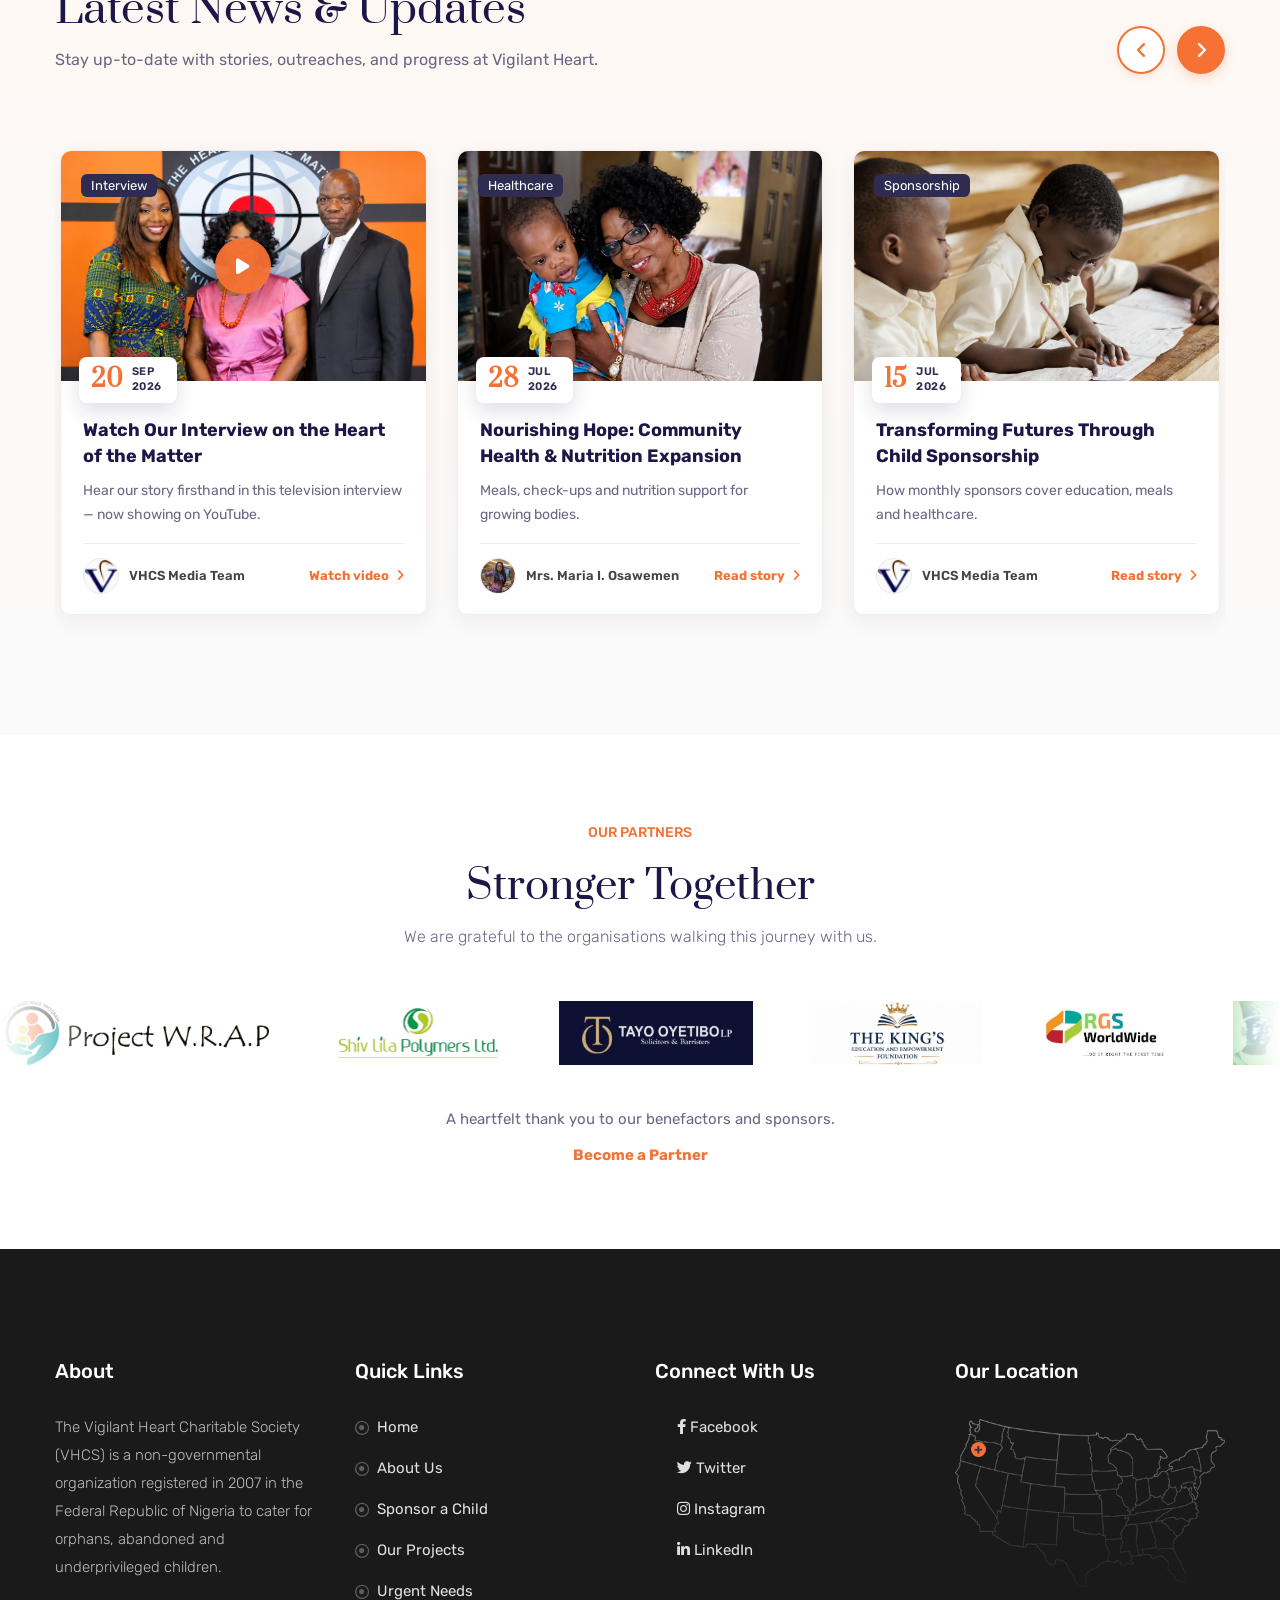
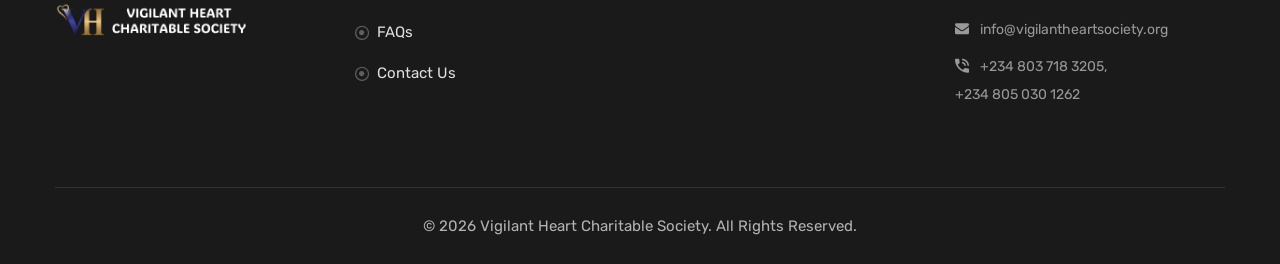
==== commit a13e0fec: "Refactor code structure for improved readability and maintainability" ====
--- a/index.html
+++ b/index.html
@@ -96,8 +96,8 @@
                                                 <li class="dropdown"><a href="about.html">About Us</a>
                                                     <ul>
                                                         <li><a href="about.html#our-story">Our Story</a></li>
-                                                        <li><a href="about.html#our-mission">Our Mission</a></li>
-                                                        <li><a href="about.html#our-vision">Our Vision</a></li>
+                                                        <li><a href="about.html#our-mission">Mission &amp; Vision</a></li>
+                                                        <li><a href="about.html#our-team">Our Team</a></li>
                                                         <li><a href="about.html#faqs">FAQs</a>
                                                         </li>
                                                     </ul>
@@ -557,7 +557,7 @@
                         <div class="cause-block-three">
                             <div class="inner-box">
                                 <div class="image">
-                                    <img src="images/resource/cause-7.jpg" alt="">
+                                    <img src="images/resource/cause-7.jpg" alt="Hope for Vulnerable Children">
                                 </div>
                                 <div class="content-wrapper">
                                     <div class="content">
@@ -569,9 +569,7 @@
                                             <li><a href="cause-details.html"><span>Lives Impacted:</span> <br>1,250+</a></li>
                                             <li><a href="cause-details.html"><span>Our Goal:</span> <br>5,000</a></li>
                                         </ul>
-                                        <div class="donate-btn"><a href="#"
-                                                class="theme-btn btn-style-eight donate-box-btn"><i
-                                                    class="fas fa-hands-helping"></i> Be Their Hope</a></div>
+                                        <a class="vhcs-read-more" href="child-welfare.html">Read More <i class="fa fa-angle-right"></i></a>
                                     </div>
                                 </div>
                             </div>
@@ -580,7 +578,7 @@
                         <div class="cause-block-three">
                             <div class="inner-box">
                                 <div class="image">
-                                    <img src="images/resource/cause-7.jpg" alt="">
+                                    <img src="images/resource/cause-6.jpg" alt="Empower Through Skills">
                                 </div>
                                 <div class="content-wrapper">
                                     <div class="content">
@@ -592,9 +590,7 @@
                                             <li><a href="cause-details.html"><span>Youth Trained:</span> <br>320+</a></li>
                                             <li><a href="cause-details.html"><span>Our Goal:</span> <br>1,000</a></li>
                                         </ul>
-                                        <div class="donate-btn"><a href="#"
-                                                class="theme-btn btn-style-eight donate-box-btn"><i
-                                                    class="fas fa-tools"></i> Empower Youth</a></div>
+                                        <a class="vhcs-read-more" href="projects.html">Read More <i class="fa fa-angle-right"></i></a>
                                     </div>
                                 </div>
                             </div>
@@ -603,7 +599,7 @@
                         <div class="cause-block-three">
                             <div class="inner-box">
                                 <div class="image">
-                                    <img src="images/resource/cause-7.jpg" alt="">
+                                    <img src="images/resource/cause-4.jpg" alt="Healthy Beginnings">
                                 </div>
                                 <div class="content-wrapper">
                                     <div class="content">
@@ -615,9 +611,7 @@
                                             <li><a href="cause-details.html"><span>Lives Touched:</span> <br>850+</a></li>
                                             <li><a href="cause-details.html"><span>Our Goal:</span> <br>2,500</a></li>
                                         </ul>
-                                        <div class="donate-btn"><a href="#"
-                                                class="theme-btn btn-style-eight donate-box-btn"><i
-                                                    class="fas fa-heartbeat"></i> Support Health</a></div>
+                                        <a class="vhcs-read-more" href="projects.html">Read More <i class="fa fa-angle-right"></i></a>
                                     </div>
                                 </div>
                             </div>
@@ -1437,12 +1431,16 @@
                     <img class="vhcs-partner-img" src="images/partners/partner-4.png" alt="Partner 4">
                     <img class="vhcs-partner-img" src="images/partners/partner-5.png" alt="Partner 5">
                     <img class="vhcs-partner-img" src="images/partners/partner-6.png" alt="Partner 6">
+                    <img class="vhcs-partner-img" src="images/partners/partner-7.png" alt="Partner 7">
+                    <img class="vhcs-partner-img" src="images/partners/partner-8.png" alt="Partner 8">
                     <img class="vhcs-partner-img" src="images/partners/partner-1.png" alt="" aria-hidden="true">
                     <img class="vhcs-partner-img" src="images/partners/partner-2.png" alt="" aria-hidden="true">
                     <img class="vhcs-partner-img" src="images/partners/partner-3.png" alt="" aria-hidden="true">
                     <img class="vhcs-partner-img" src="images/partners/partner-4.png" alt="" aria-hidden="true">
                     <img class="vhcs-partner-img" src="images/partners/partner-5.png" alt="" aria-hidden="true">
                     <img class="vhcs-partner-img" src="images/partners/partner-6.png" alt="" aria-hidden="true">
+                    <img class="vhcs-partner-img" src="images/partners/partner-7.png" alt="" aria-hidden="true">
+                    <img class="vhcs-partner-img" src="images/partners/partner-8.png" alt="" aria-hidden="true">
                 </div>
             </div>
             <div class="auto-container text-center">
@@ -1470,9 +1468,11 @@
                             <h4 class="widget-title">Quick Links</h4>
                             <ul>
                                 <li><a href="index.html">Home</a></li>
-                                <li><a href="about.html">About us</a></li>
-                                <li><a href="#" class="donate-box-btn">Donation</a></li>
-                                <li><a href="sponsor.html">Sponsorship</a></li>
+                                <li><a href="about.html">About Us</a></li>
+                                <li><a href="sponsor.html">Sponsor a Child</a></li>
+                                <li><a href="projects.html">Our Projects</a></li>
+                                <li><a href="documents/urgent-needs-list.pdf" target="_blank">Urgent Needs</a></li>
+                                <li><a href="about.html#faqs">FAQs</a></li>
                                 <li><a href="contact.html">Contact Us</a></li>
                             </ul>
                         </div>
@@ -1588,6 +1588,16 @@
                                 </div>
                             </div>
                         </div>
+                    </div>
+
+                    <!-- In-Kind Donations Accepted -->
+
+                    <div class="inkind-note">
+
+                        <i class="fa fa-gift"></i>
+
+                        <p><strong>More ways to give:</strong> beyond cash transfers, we gladly welcome in-kind donations &mdash; clothing, books, foodstuffs, toiletries and other essentials for the children. Our home is open from 9am to 6pm for drop-offs.</p>
+
                     </div>
 
                     <!-- Alternative Payment Methods -->
--- a/css/vhcs-custom.css
+++ b/css/vhcs-custom.css
@@ -38,6 +38,9 @@
 .vhcs-post-link i { margin-left: 5px; }
 .vhcs-achv-date { display: inline-block; font-family: 'Rubik', sans-serif; font-size: 12px; font-weight: 700; letter-spacing: 1.5px; text-transform: uppercase; color: #f57134; margin-bottom: 10px; }
 .vhcs-achv-date i { margin-right: 6px; }
+.vhcs-read-more { display: inline-block; font-size: 14px; font-weight: 700; color: #f57134; text-decoration: none; margin-bottom: 16px; }
+.vhcs-read-more:hover { color: #1d1747; }
+.vhcs-read-more i { margin-left: 5px; font-size: 12px; }
 .vhcs-post-play { position: absolute; top: 50%; left: 50%; transform: translate(-50%,-50%); width: 56px; height: 56px; border-radius: 50%; background: rgba(245,113,52,.95); color: #fff; display: flex; align-items: center; justify-content: center; font-size: 18px; box-shadow: 0 8px 24px rgba(0,0,0,.35); transition: transform .3s ease; z-index: 2; }
 .vhcs-post:hover .vhcs-post-play { transform: translate(-50%,-50%) scale(1.1); }
 
@@ -126,6 +129,8 @@
     #donate-popup .gratitude-message { padding: 20px 16px; }
     #donate-popup .gratitude-message p { font-size: .92rem; margin-bottom: 12px; }
     #donate-popup .quote-icon { font-size: 30px; margin-bottom: 10px; }
+    #donate-popup .inkind-note { padding: 14px; margin-bottom: 20px; }
+    #donate-popup .inkind-note p { font-size: .85rem; }
 }
 @media (max-width: 480px) {
     #donate-popup .donate-form-wrapper { padding: 20px 14px; }
@@ -205,6 +210,11 @@
     .vhcs-marquee-track { animation: none; }
 }
 
+/* Donate modal – in-kind donations note */
+#donate-popup .inkind-note { display: flex; gap: 14px; align-items: flex-start; background: #fff8f3; border: 1px dashed rgba(245,113,52,.5); border-radius: 10px; padding: 16px 18px; margin-bottom: 30px; }
+#donate-popup .inkind-note i { color: #f57134; font-size: 22px; margin-top: 2px; }
+#donate-popup .inkind-note p { margin: 0; font-size: .92rem; line-height: 1.65; color: #444; }
+
 /* Bigger mobile logo (home) */
 @media (max-width: 1199px) {
     .main-header .mobile-menu .logo img { width: auto; height: auto; max-width: 230px !important; }
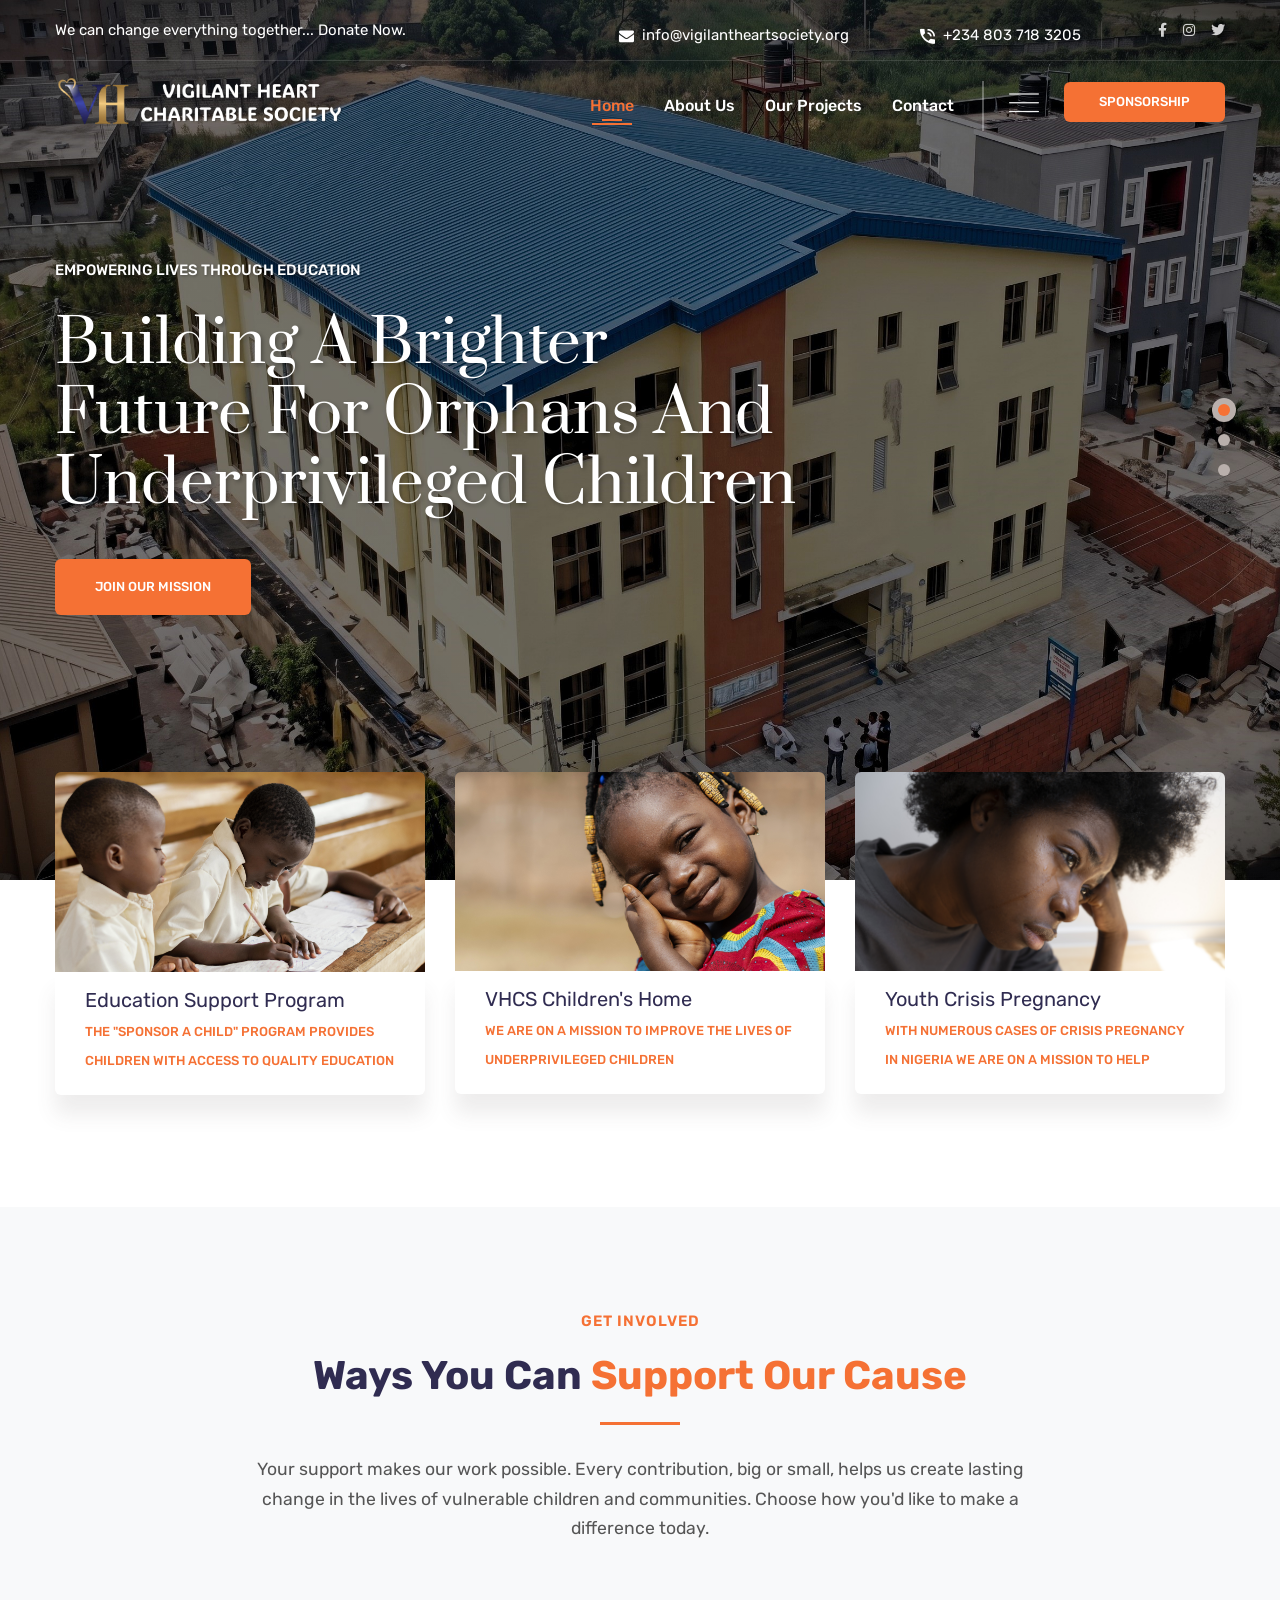
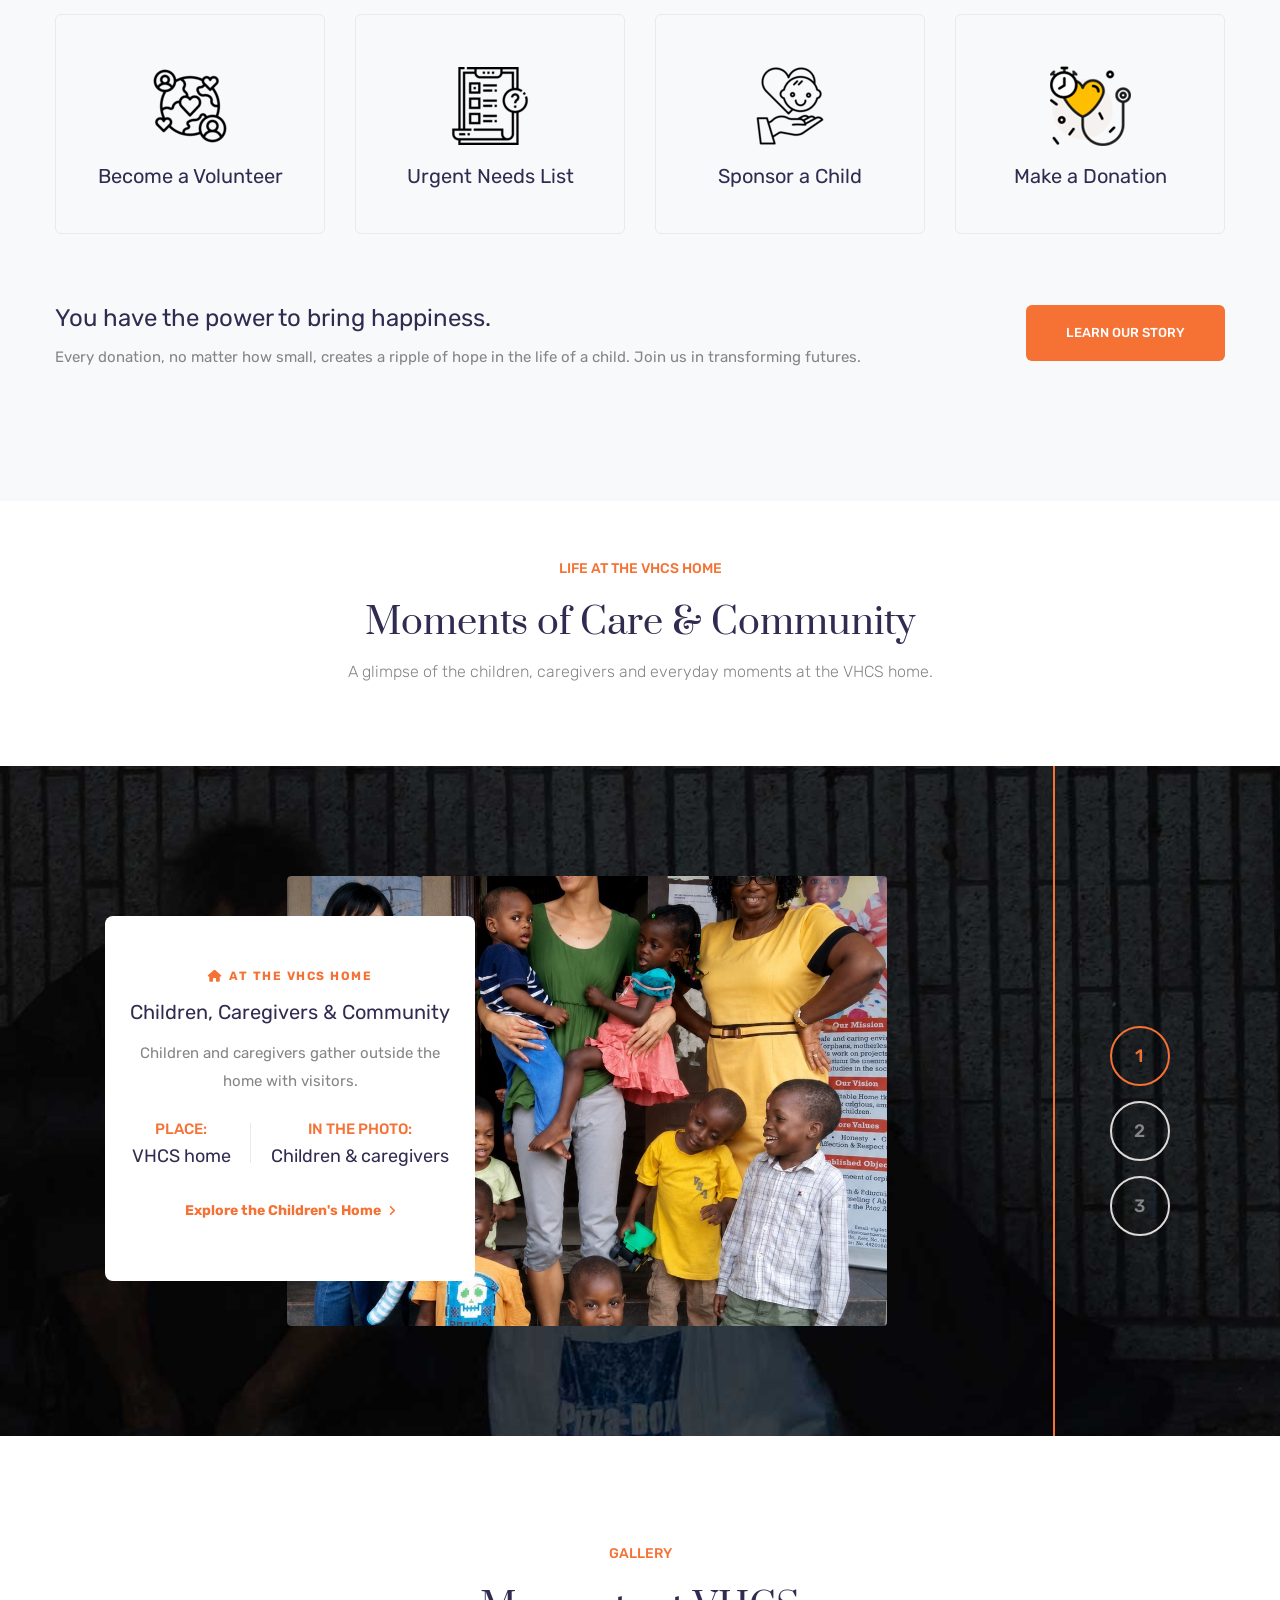
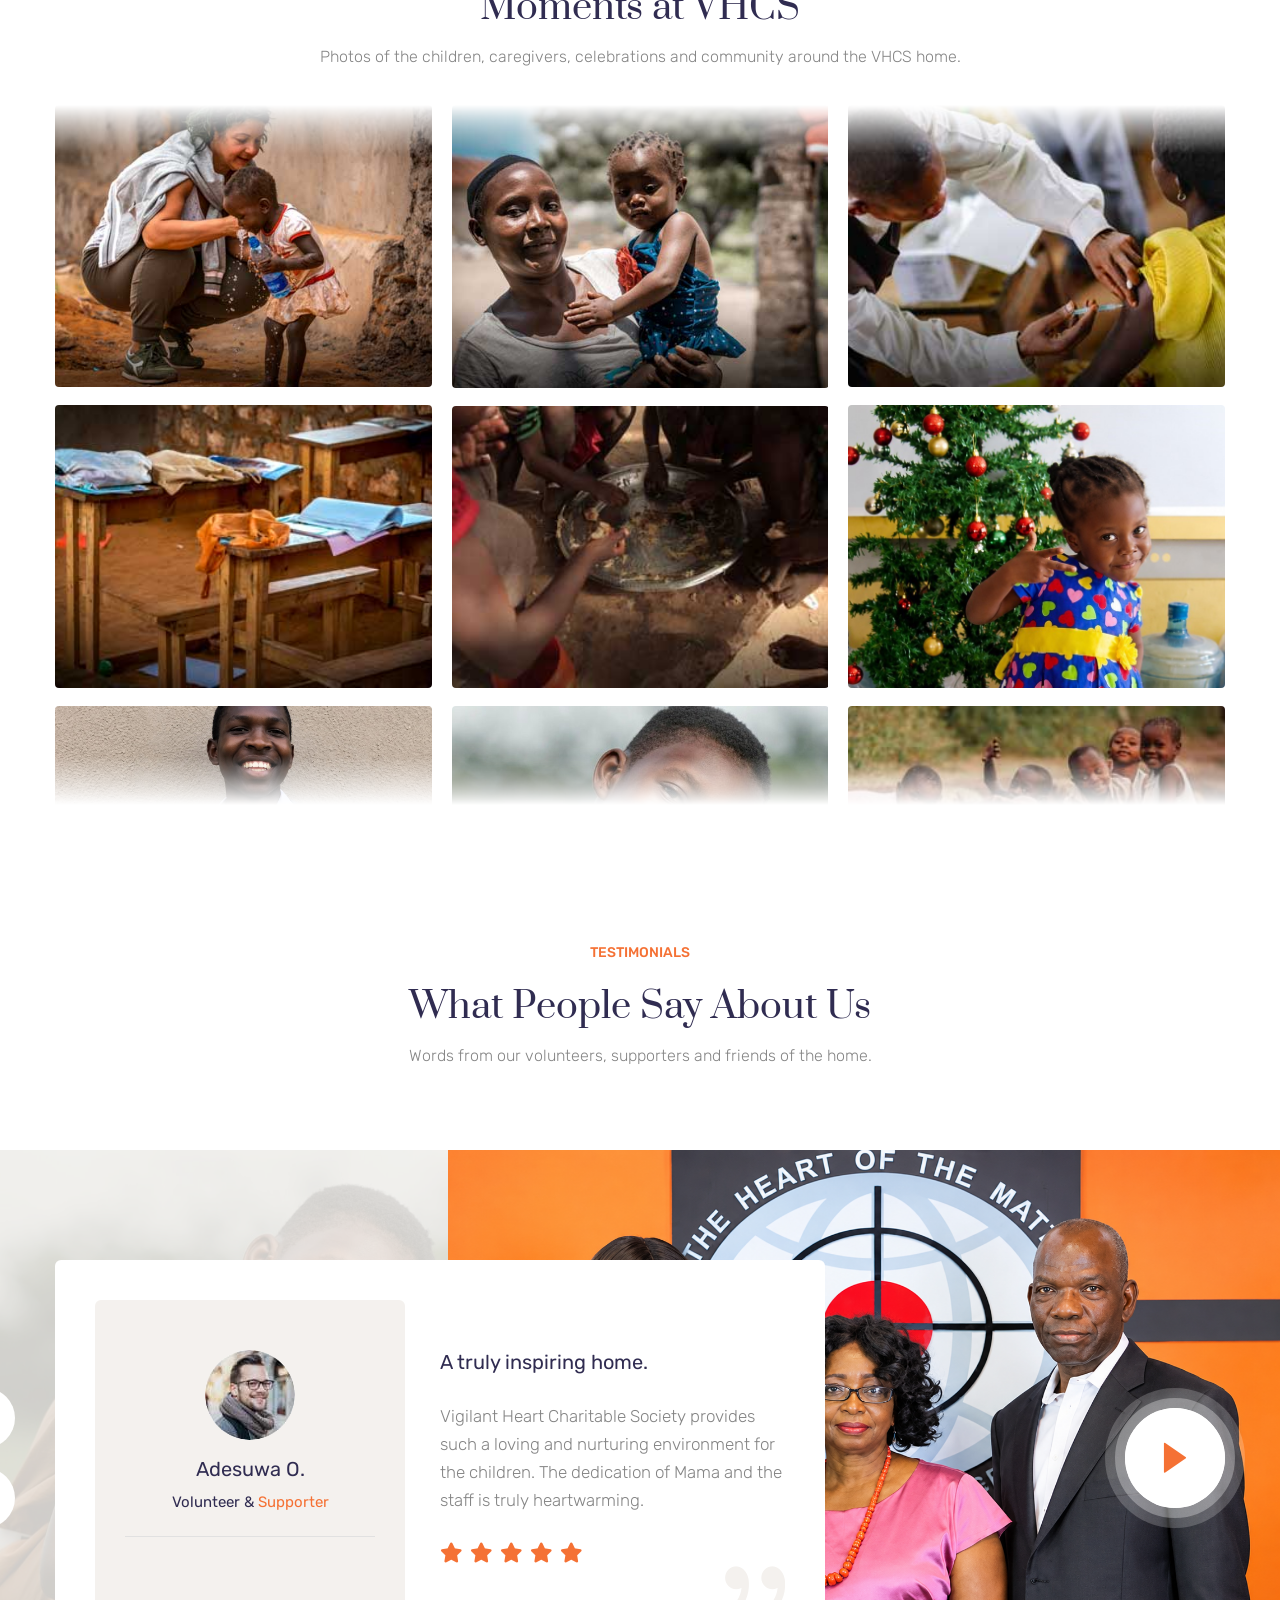
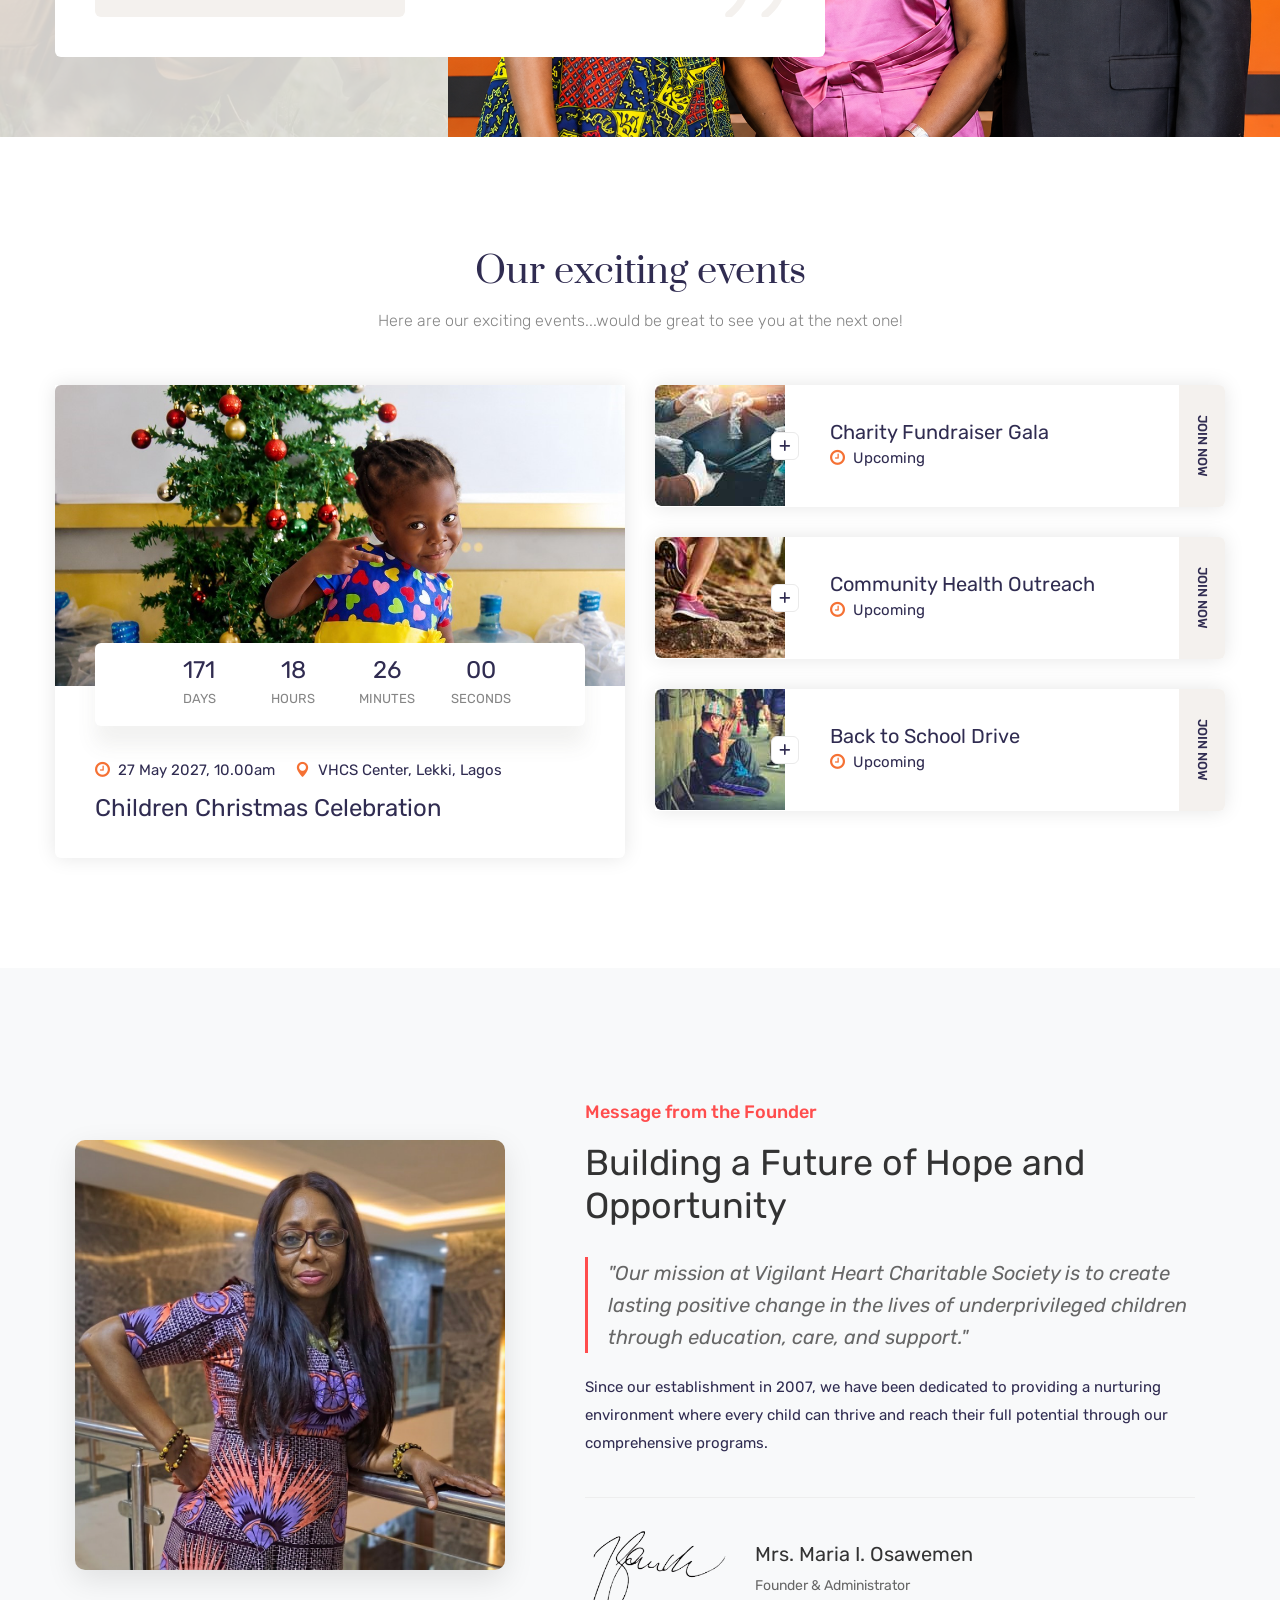
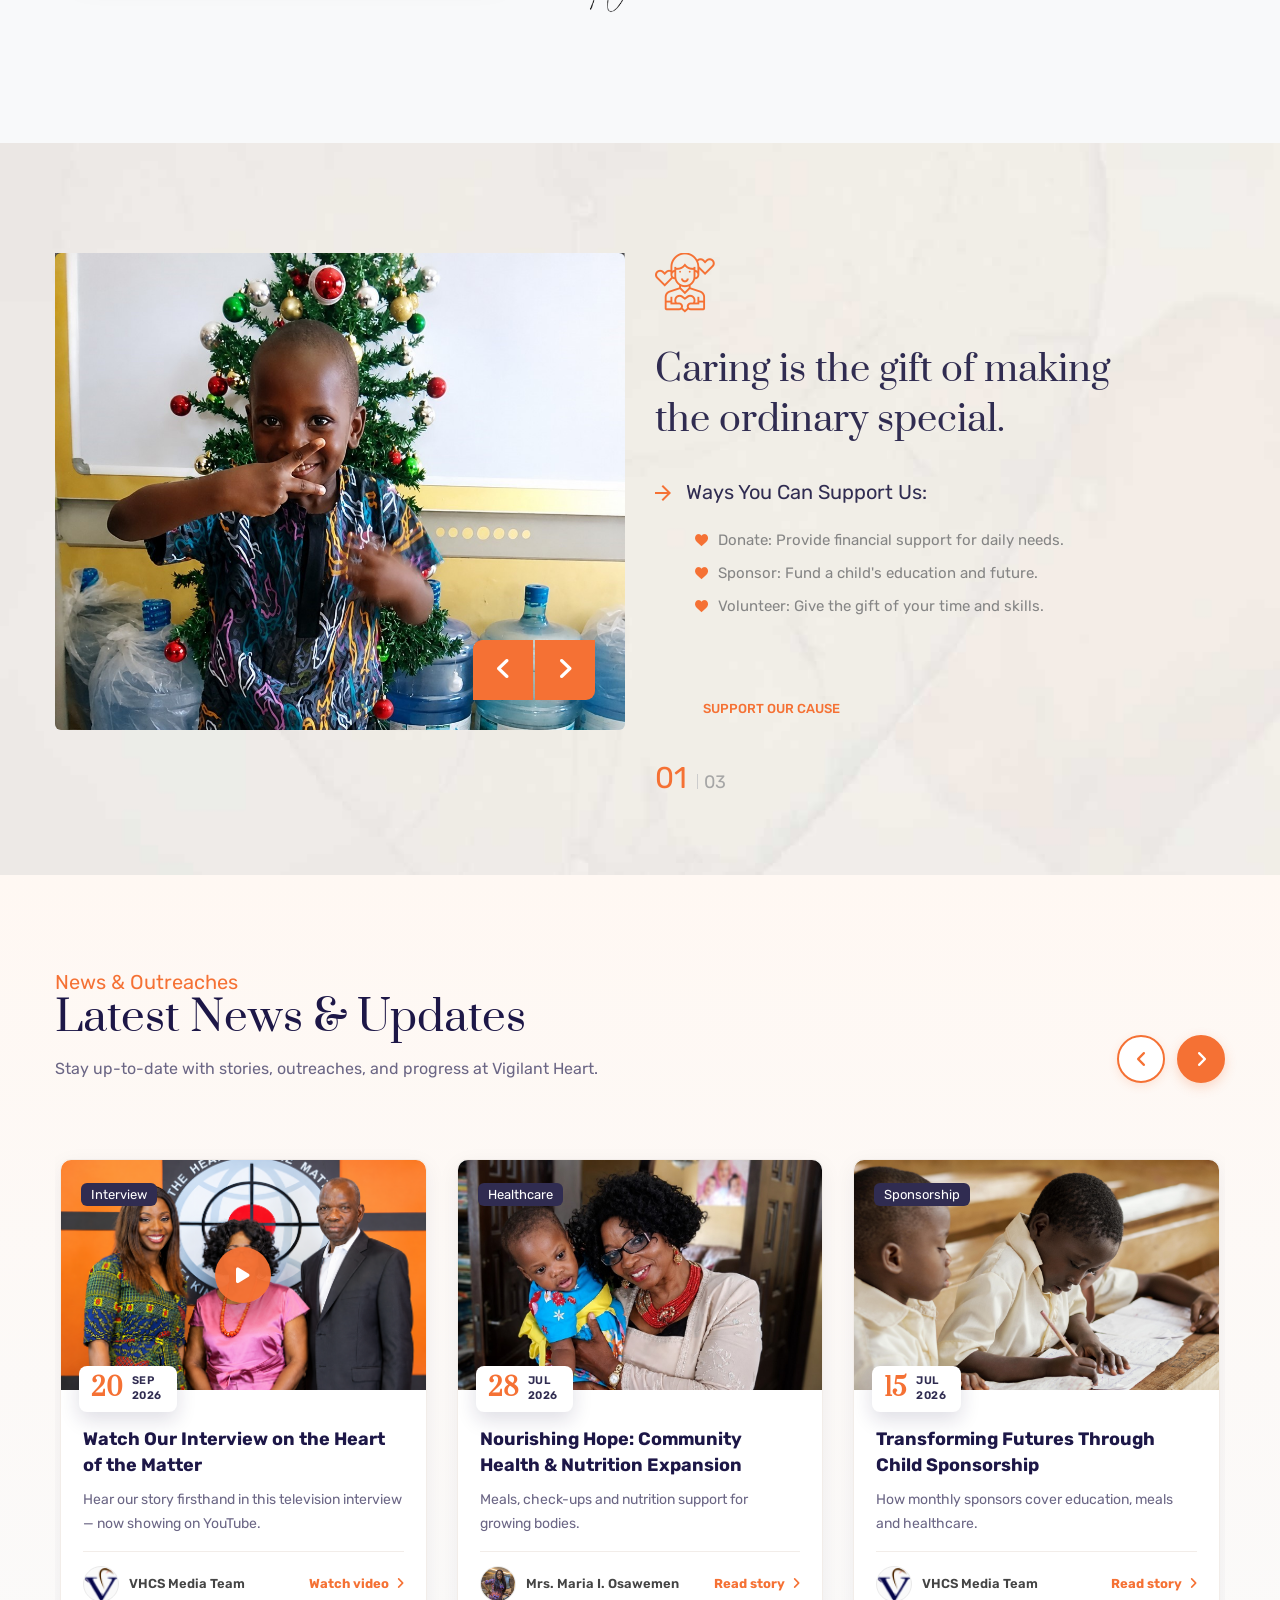
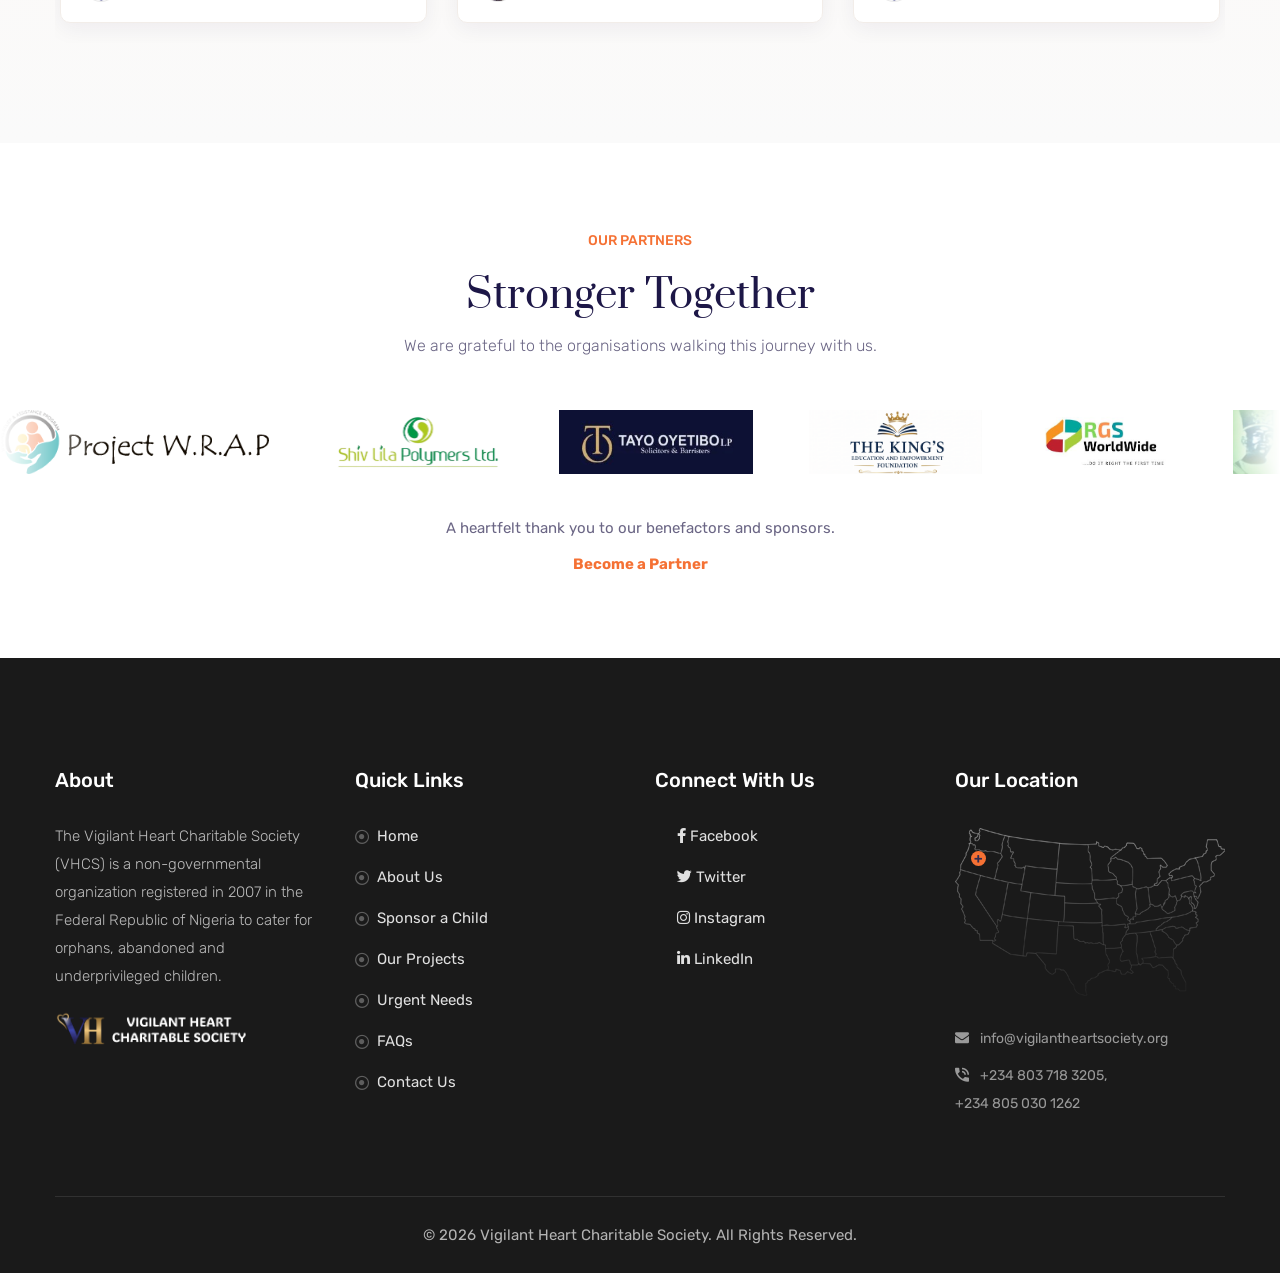
==== commit 9e3d3de8: "Revamp VHCS homepage photo sections" ====
--- a/index.html
+++ b/index.html
@@ -544,9 +544,9 @@
         <!-- Recent Achievements Section -->
         <div class="auto-container">
             <div class="sec-title vhcs-sec-center">
-                <h5 style="color: #f57134;">Milestones &amp; Happenings</h5>
-                <h1>Recent Achievements &amp; Happenings</h1>
-                <div class="text">A look at recent wins and happenings at Vigilant Heart.</div>
+                <h5 style="color: #f57134;">Life at the VHCS Home</h5>
+                <h1>Moments of Care &amp; Community</h1>
+                <div class="text">A glimpse of the children, caregivers and everyday moments at the VHCS home.</div>
             </div>
         </div>
         <section class="causes-section-three" style="background-image: url(images/background/bg-3.jpg);">
@@ -557,19 +557,18 @@
                         <div class="cause-block-three">
                             <div class="inner-box">
                                 <div class="image">
-                                    <img src="images/resource/cause-7.jpg" alt="Hope for Vulnerable Children">
+                                    <img src="images/resource/image-14.jpg" alt="Children, caregivers and visitors gathered at the VHCS home">
                                 </div>
                                 <div class="content-wrapper">
                                     <div class="content">
-                                        <span class="vhcs-achv-date"><i class="fa fa-check-circle"></i>Completed — Dec 2025</span>
-                                        <h4><a href="cause-details.html">Hope for Vulnerable Children</a></h4>
-                                        <div class="text">Providing immediate relief and sustainable support to children
-                                            <br>facing crisis situations and challenging circumstances</div>
+                                        <span class="vhcs-achv-date"><i class="fa fa-home"></i>At the VHCS home</span>
+                                        <h4><a href="child-welfare.html">Children, Caregivers &amp; Community</a></h4>
+                                        <div class="text">Children and caregivers gather outside the home with visitors.</div>
                                         <ul class="info-box">
-                                            <li><a href="cause-details.html"><span>Lives Impacted:</span> <br>1,250+</a></li>
-                                            <li><a href="cause-details.html"><span>Our Goal:</span> <br>5,000</a></li>
+                                            <li><a href="child-welfare.html"><span>Place:</span> <br>VHCS home</a></li>
+                                            <li><a href="child-welfare.html"><span>In the photo:</span> <br>Children &amp; caregivers</a></li>
                                         </ul>
-                                        <a class="vhcs-read-more" href="child-welfare.html">Read More <i class="fa fa-angle-right"></i></a>
+                                        <a class="vhcs-read-more" href="child-welfare.html">Explore the Children's Home <i class="fa fa-angle-right"></i></a>
                                     </div>
                                 </div>
                             </div>
@@ -578,19 +577,18 @@
                         <div class="cause-block-three">
                             <div class="inner-box">
                                 <div class="image">
-                                    <img src="images/resource/cause-6.jpg" alt="Empower Through Skills">
+                                    <img src="images/resource/image-12.jpg" alt="A child celebrating beside a Christmas tree">
                                 </div>
                                 <div class="content-wrapper">
                                     <div class="content">
-                                        <span class="vhcs-achv-date"><i class="fa fa-check-circle"></i>Completed — Oct 2025</span>
-                                        <h4><a href="cause-details.html">Empower Through Skills</a></h4>
-                                        <div class="text">Providing vocational training and entrepreneurship <br>skills
-                                            to create sustainable livelihoods</div>
+                                        <span class="vhcs-achv-date"><i class="fa fa-gift"></i>Christmas at VHCS</span>
+                                        <h4><a href="child-welfare.html">A Christmas Moment</a></h4>
+                                        <div class="text">A child smiles beside the Christmas tree during the holiday season.</div>
                                         <ul class="info-box">
-                                            <li><a href="cause-details.html"><span>Youth Trained:</span> <br>320+</a></li>
-                                            <li><a href="cause-details.html"><span>Our Goal:</span> <br>1,000</a></li>
+                                            <li><a href="child-welfare.html"><span>Occasion:</span> <br>Christmas</a></li>
+                                            <li><a href="child-welfare.html"><span>Setting:</span> <br>Children's home</a></li>
                                         </ul>
-                                        <a class="vhcs-read-more" href="projects.html">Read More <i class="fa fa-angle-right"></i></a>
+                                        <a class="vhcs-read-more" href="child-welfare.html">Explore the Children's Home <i class="fa fa-angle-right"></i></a>
                                     </div>
                                 </div>
                             </div>
@@ -599,19 +597,18 @@
                         <div class="cause-block-three">
                             <div class="inner-box">
                                 <div class="image">
-                                    <img src="images/resource/cause-4.jpg" alt="Healthy Beginnings">
+                                    <img src="images/resource/image-13.jpg" alt="A caregiver holding a baby at the VHCS home">
                                 </div>
                                 <div class="content-wrapper">
                                     <div class="content">
-                                        <span class="vhcs-achv-date"><i class="fa fa-check-circle"></i>Completed — Aug 2025</span>
-                                        <h4><a href="cause-details.html">Healthy Beginnings</a></h4>
-                                        <div class="text">Ensuring access to quality healthcare and <br>nutrition for
-                                            children in need</div>
+                                        <span class="vhcs-achv-date"><i class="fa fa-heart"></i>Everyday care</span>
+                                        <h4><a href="child-welfare.html">Care and Connection</a></h4>
+                                        <div class="text">A caregiver holds a young child at the VHCS home.</div>
                                         <ul class="info-box">
-                                            <li><a href="cause-details.html"><span>Lives Touched:</span> <br>850+</a></li>
-                                            <li><a href="cause-details.html"><span>Our Goal:</span> <br>2,500</a></li>
+                                            <li><a href="child-welfare.html"><span>Focus:</span> <br>Children's care</a></li>
+                                            <li><a href="child-welfare.html"><span>In the photo:</span> <br>Caregiver &amp; child</a></li>
                                         </ul>
-                                        <a class="vhcs-read-more" href="projects.html">Read More <i class="fa fa-angle-right"></i></a>
+                                        <a class="vhcs-read-more" href="child-welfare.html">Explore the Children's Home <i class="fa fa-angle-right"></i></a>
                                     </div>
                                 </div>
                             </div>
@@ -622,90 +619,54 @@
         </section>
 
         <!-- Projects Section -->
-                        <section class="projects-section" id="project">
+        <section class="projects-section vhcs-gallery-section" id="project">
             <div class="auto-container">
                 <div class="sec-title text-center">
                     <h5 style="color: #f57134;">Gallery</h5>
                     <h1>Moments at VHCS</h1>
-                    <div class="text">Random glimpses of our children, volunteers and outreaches — click any photo to view.</div>
+                    <div class="text">Photos of the children, caregivers, celebrations and community around the VHCS home.</div>
                 </div>
-                <div class="row">
-                    <!-- Project Block One -->
-                    <div class="col-lg-6 col-md-12 project-block-one">
-                        <div class="inner-box">
-                            <div class="image">
-                                <img src="images/resource/project-1.jpg" alt="VHCS Children's Home">
-                                <div class="icon-box">
-                                    <span class="flaticon-shield"></span>
-                                </div>
-                            </div>
-                            <h3><a href="child-welfare.html">Children's Home</a></h3>
-                        </div>
-                    </div>
-                    <!-- Project Block One -->
-                    <div class="col-lg-6 col-md-12 project-block-one">
-                        <div class="inner-box">
-                            <div class="image">
-                                <img src="images/resource/project-2.jpg" alt="Youth Crisis Pregnancy">
-                                <div class="icon-box">
-                                    <span class="flaticon-heart"></span>
-                                </div>
-                            </div>
-                            <h3><a href="crisis-pregnancy.html">Crisis Pregnancy</a></h3>
-                        </div>
-                    </div>
-                    <!-- Project Block One -->
-                    <div class="col-lg-4 col-md-6 project-block-one">
-                        <div class="inner-box">
-                            <div class="image">
-                                <img src="images/resource/project-3.jpg" alt="Sponsor a Child">
-                                <div class="icon-box">
-                                    <span class="flaticon-book"></span>
-                                </div>
-                            </div>
-                            <h3><a href="sponsor.html">Sponsor a Child</a></h3>
-                        </div>
-                    </div>
-                    <!-- Project Block One -->
-                    <div class="col-lg-4 col-md-6 project-block-one">
-                        <div class="inner-box">
-                            <div class="image">
-                                <img src="images/resource/project-4.jpg" alt="Food & Nutrition">
-                                <div class="icon-box">
-                                    <span class="flaticon-fruit"></span>
-                                </div>
-                            </div>
-                            <h3><a href="projects.html">Food &amp; Nutrition</a></h3>
-                        </div>
-                    </div>
-                    <!-- Project Block One -->
-                    <div class="col-lg-4 col-md-6 project-block-one">
-                        <div class="inner-box">
-                            <div class="image">
-                                <img src="images/resource/project-5.jpg" alt="Healthcare Support">
-                                <div class="icon-box">
-                                    <span class="flaticon-emergency"></span>
-                                </div>
-                            </div>
-                            <h3><a href="projects.html">Healthcare Support</a></h3>
-                        </div>
-                    </div>
-                    <!-- Project Block One -->
-                    <div class="col-lg-6 col-md-12 project-block-one">
-                        <div class="inner-box">
-                            <div class="image">
-                                <img src="images/resource/cause-6.jpg" alt="Community outreach">
-                            </div>
-                            <h3><a href="projects.html">Community Outreach</a></h3>
-                        </div>
-                    </div>
-                    <!-- Project Block One -->
-                    <div class="col-lg-6 col-md-12 project-block-one">
-                        <div class="inner-box">
-                            <div class="image">
-                                <img src="images/resource/event-5.jpg" alt="Fundraising events">
-                            </div>
-                            <h3><a href="projects.html">Fundraising Events</a></h3>
+                <div class="vhcs-photo-gallery" role="region" aria-label="A moving gallery of VHCS photos">
+                    <div class="vhcs-photo-column vhcs-photo-up">
+                        <div class="vhcs-photo-track">
+                            <div class="vhcs-photo-group">
+                                <figure class="vhcs-photo-card"><img src="images/resource/project-1.jpg" alt="A caregiver helping a child drink water outdoors" loading="lazy" decoding="async"></figure>
+                                <figure class="vhcs-photo-card"><img src="images/resource/project-3.jpg" alt="A classroom prepared for learning" loading="lazy" decoding="async"></figure>
+                                <figure class="vhcs-photo-card"><img src="images/main-slider/55.jpg" alt="A student in school uniform" loading="lazy" decoding="async"></figure>
+                            </div>
+                            <div class="vhcs-photo-group" aria-hidden="true">
+                                <figure class="vhcs-photo-card"><img src="images/resource/project-1.jpg" alt="" loading="lazy" decoding="async"></figure>
+                                <figure class="vhcs-photo-card"><img src="images/resource/project-3.jpg" alt="" loading="lazy" decoding="async"></figure>
+                                <figure class="vhcs-photo-card"><img src="images/main-slider/55.jpg" alt="" loading="lazy" decoding="async"></figure>
+                            </div>
+                        </div>
+                    </div>
+                    <div class="vhcs-photo-column vhcs-photo-down">
+                        <div class="vhcs-photo-track">
+                            <div class="vhcs-photo-group">
+                                <figure class="vhcs-photo-card"><img src="images/resource/project-2.jpg" alt="A caregiver holding a young child outdoors" loading="lazy" decoding="async"></figure>
+                                <figure class="vhcs-photo-card"><img src="images/resource/project-4.jpg" alt="Children sharing a meal" loading="lazy" decoding="async"></figure>
+                                <figure class="vhcs-photo-card"><img src="images/resource/event-n4.jpg" alt="A smiling boy outdoors" loading="lazy" decoding="async"></figure>
+                            </div>
+                            <div class="vhcs-photo-group" aria-hidden="true">
+                                <figure class="vhcs-photo-card"><img src="images/resource/project-2.jpg" alt="" loading="lazy" decoding="async"></figure>
+                                <figure class="vhcs-photo-card"><img src="images/resource/project-4.jpg" alt="" loading="lazy" decoding="async"></figure>
+                                <figure class="vhcs-photo-card"><img src="images/resource/event-n4.jpg" alt="" loading="lazy" decoding="async"></figure>
+                            </div>
+                        </div>
+                    </div>
+                    <div class="vhcs-photo-column vhcs-photo-up vhcs-photo-third">
+                        <div class="vhcs-photo-track">
+                            <div class="vhcs-photo-group">
+                                <figure class="vhcs-photo-card"><img src="images/resource/project-5.jpg" alt="A health worker caring for a child" loading="lazy" decoding="async"></figure>
+                                <figure class="vhcs-photo-card"><img src="images/resource/event-4.jpg" alt="A child celebrating beside the Christmas tree" loading="lazy" decoding="async"></figure>
+                                <figure class="vhcs-photo-card"><img src="images/resource/news-5.jpg" alt="Children together outdoors" loading="lazy" decoding="async"></figure>
+                            </div>
+                            <div class="vhcs-photo-group" aria-hidden="true">
+                                <figure class="vhcs-photo-card"><img src="images/resource/project-5.jpg" alt="" loading="lazy" decoding="async"></figure>
+                                <figure class="vhcs-photo-card"><img src="images/resource/event-4.jpg" alt="" loading="lazy" decoding="async"></figure>
+                                <figure class="vhcs-photo-card"><img src="images/resource/news-5.jpg" alt="" loading="lazy" decoding="async"></figure>
+                            </div>
                         </div>
                     </div>
                 </div>
--- a/css/vhcs-custom.css
+++ b/css/vhcs-custom.css
@@ -220,4 +220,98 @@
     .main-header .mobile-menu .logo img { width: auto; height: auto; max-width: 230px !important; }
 }
 
-
+/* Medium, consistent image frames for the VHCS home photo carousel. */
+.causes-section-three .cause-carousel-wrapper { padding-left: 48px; }
+.causes-section-three .cause-block-three .image img {
+    width: 600px;
+    height: 450px;
+    object-fit: cover;
+    object-position: center;
+    border-radius: 4px;
+}
+.causes-section-three .cause-block-three .image {
+    overflow: hidden;
+    border-radius: 4px;
+}
+.causes-section-three .cause-block-three .content {
+    border-radius: 8px;
+}
+@media (max-width: 991px) and (min-width: 768px) {
+    .causes-section-three .cause-carousel-wrapper { padding-left: 24px; }
+    .causes-section-three .cause-block-three .image img { width: 520px; height: 390px; }
+    .causes-section-three .cause-block-three .inner-box { padding-left: 140px; }
+    .causes-section-three .cause-block-three .content-wrapper { max-width: 340px; }
+}
+@media (max-width: 767px) {
+    .causes-section-three .cause-carousel-wrapper { padding: 48px 0; padding-right: 0; }
+    .causes-section-three .cause-carousel-wrapper:before { display: none; }
+    .causes-section-three .cause-block-three .inner-box { padding-left: 0; }
+    .causes-section-three .cause-block-three .image img {
+        width: min(100%, 450px);
+        height: 338px;
+        margin: 0 auto;
+        display: block;
+    }
+    .causes-section-three .cause-block-three .content-wrapper {
+        position: relative;
+        top: auto;
+        left: auto;
+        max-width: 370px;
+        margin: -24px auto 0;
+        z-index: 1;
+    }
+    .causes-section-three .cause-block-three .content { padding: 32px 16px 24px; }
+    .causes-section-three .owl-dot-style-one .owl-dots {
+        position: relative;
+        top: auto;
+        right: auto;
+        transform: none;
+        display: flex;
+        justify-content: center;
+        gap: 12px;
+        padding-top: 22px;
+    }
+    .causes-section-three .owl-dot-style-one .owl-dots .owl-dot { margin: 0; }
+}
+
+/* Three quiet vertical photo columns for Moments at VHCS. */
+.vhcs-gallery-section { overflow: hidden; }
+.vhcs-gallery-section .sec-title { margin-bottom: 34px; }
+.vhcs-photo-gallery {
+    display: grid;
+    grid-template-columns: repeat(3, minmax(0, 1fr));
+    gap: 20px;
+    height: 700px;
+    overflow: hidden;
+    -webkit-mask-image: linear-gradient(to bottom, transparent, #000 7%, #000 93%, transparent);
+    mask-image: linear-gradient(to bottom, transparent, #000 7%, #000 93%, transparent);
+}
+.vhcs-photo-column { min-width: 0; overflow: hidden; }
+.vhcs-photo-track { display: flex; flex-direction: column; will-change: transform; }
+.vhcs-photo-group { display: grid; grid-template-columns: 1fr; gap: 18px; padding-bottom: 18px; }
+.vhcs-photo-card { margin: 0; overflow: hidden; border-radius: 4px; background: #f4f2ed; aspect-ratio: 4 / 3; }
+.vhcs-photo-card img { display: block; width: 100%; height: 100%; object-fit: cover; object-position: center; }
+.vhcs-photo-up .vhcs-photo-track { animation: vhcs-photo-scroll-up 22s linear infinite; }
+.vhcs-photo-down .vhcs-photo-track { animation: vhcs-photo-scroll-down 22s linear infinite; }
+.vhcs-photo-third .vhcs-photo-track { animation-duration: 22s; animation-delay: -11s; }
+.vhcs-photo-column:hover .vhcs-photo-track { animation-play-state: paused; }
+@keyframes vhcs-photo-scroll-up { to { transform: translateY(-50%); } }
+@keyframes vhcs-photo-scroll-down { from { transform: translateY(-50%); } to { transform: translateY(0); } }
+@media (max-width: 991px) {
+    .vhcs-photo-gallery { height: 540px; gap: 14px; }
+    .vhcs-photo-group { gap: 14px; padding-bottom: 14px; }
+}
+@media (max-width: 767px) {
+    .vhcs-gallery-section { padding: 60px 0 55px; }
+    .vhcs-gallery-section .sec-title { margin-bottom: 26px; }
+    .vhcs-photo-gallery { height: 400px; gap: 10px; }
+    .vhcs-photo-group { gap: 10px; padding-bottom: 10px; }
+    .vhcs-photo-card { aspect-ratio: 3 / 4; }
+}
+@media (max-width: 380px) {
+    .vhcs-photo-gallery { height: 350px; }
+}
+@media (prefers-reduced-motion: reduce) {
+    .vhcs-photo-track { animation: none !important; transform: none !important; }
+}
+
